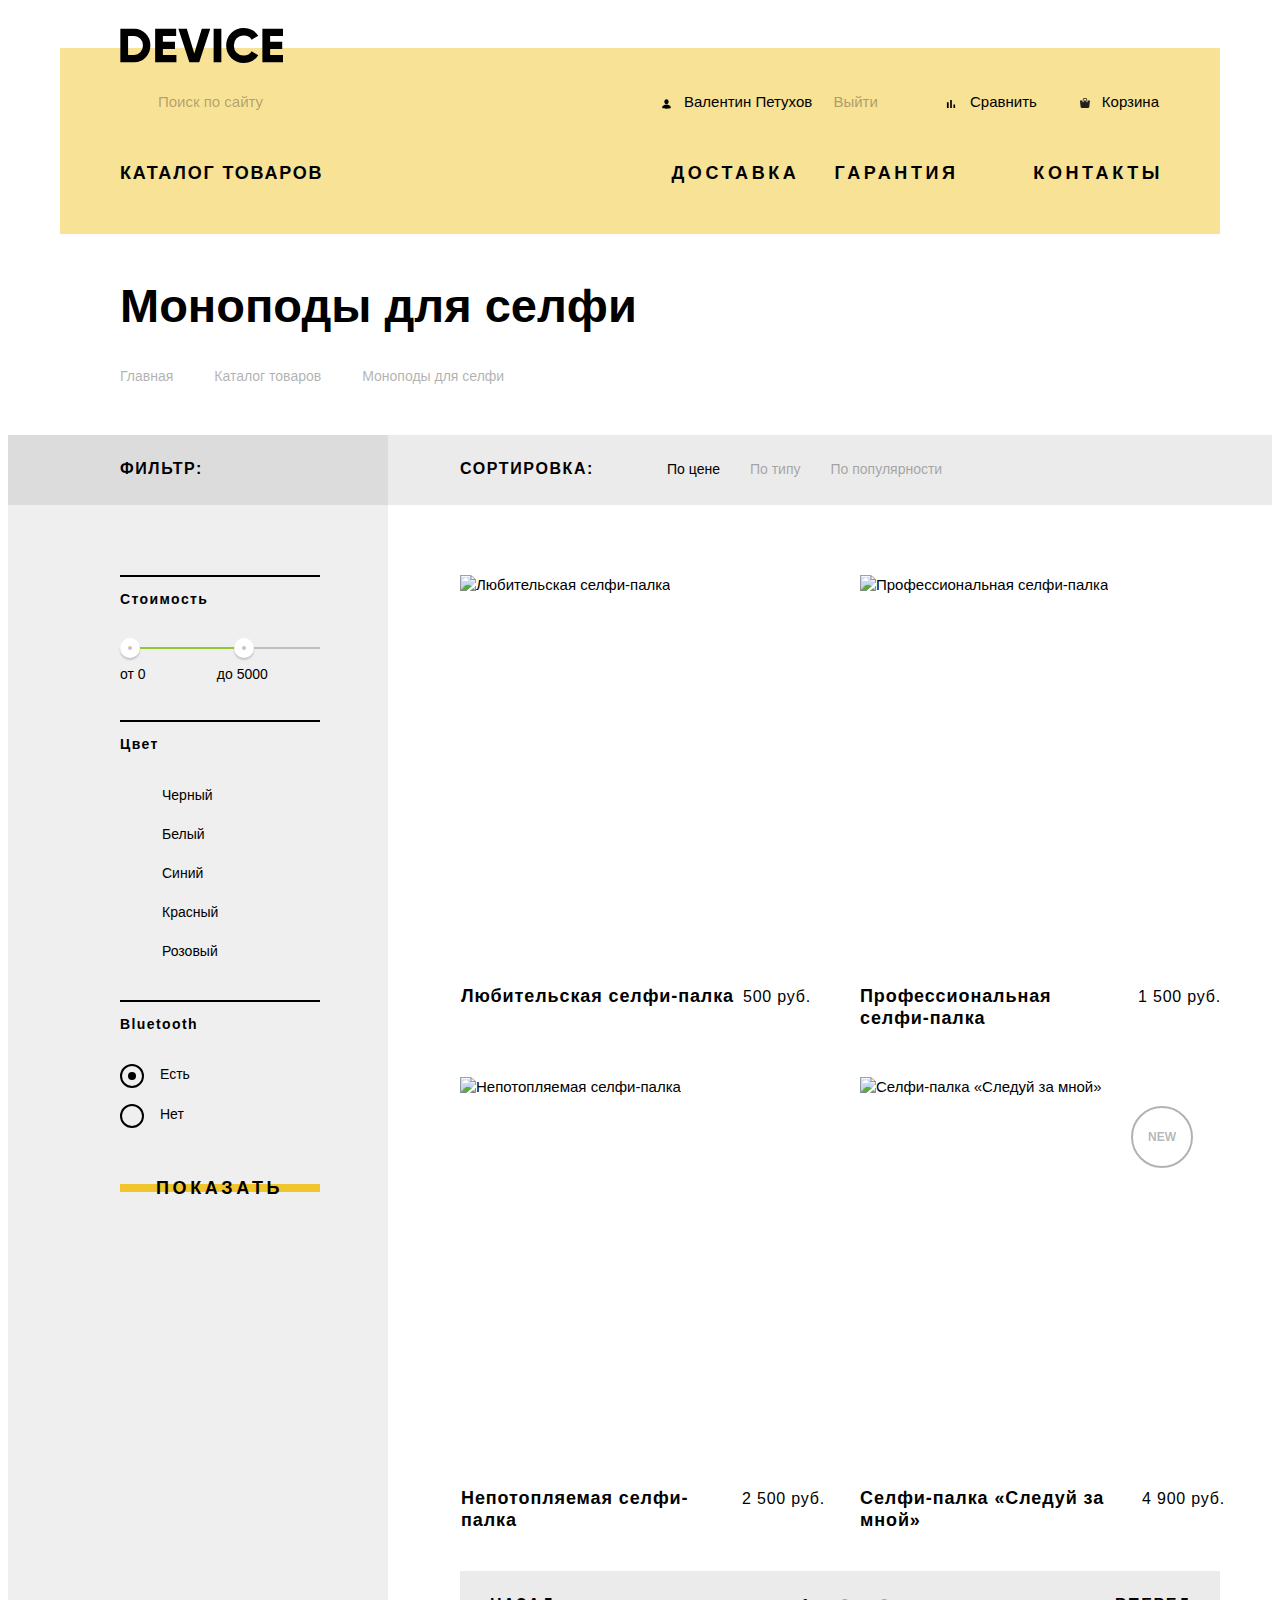
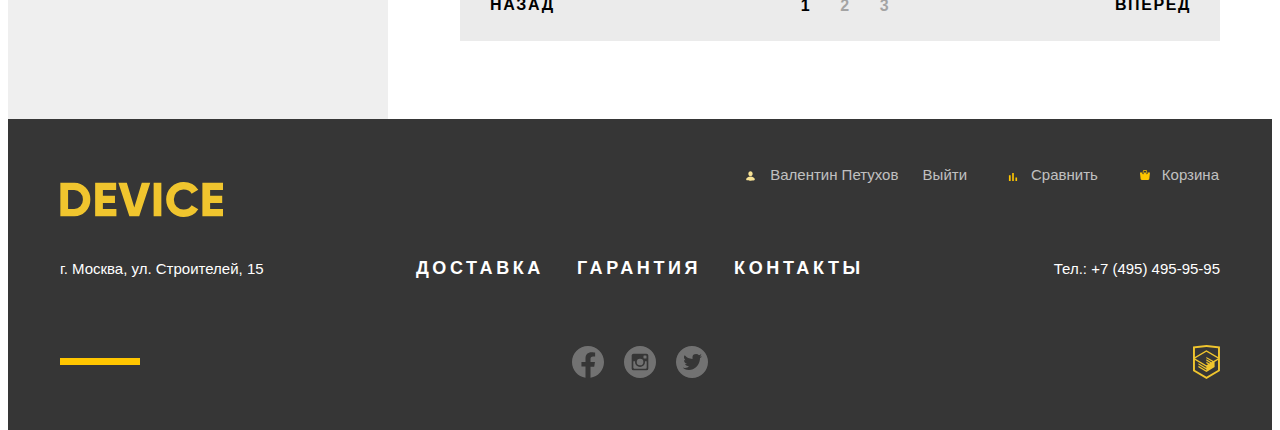
==== monopods-for-selfie.html @ 25063a22 "1 and 2 page compleat, reload, fix bug" ====
<!DOCTYPE html>
<html class="monopods-for-selfie-page" lang="ru">
  <head>
    <meta charset="utf-8">
    <meta name="viewport" content="width=device-width, initial-scale=1">
    <meta name="description" content="Гаджеты и аксессуары в интернет-магазине DEVICE, лучшие цены, доставка по Украине и России, официальная гарантия!">
    <meta name="keywords" content="гаджеты и аксессуары, девайс, devise">
    <title>Интернет-магазин Девайс</title>
    <!--<link rel="stylesheet" href="css/normalize.css">-->
    <!--<link rel="stylesheet" href="css/style.css">-->
    <link rel="stylesheet" href="css/normalize.min.css">
    <link rel="stylesheet" href="css/style.min.css">
  </head>
  <body class="body">
    <!--===Заголовок===-->
    <header class="header">
      <div class="containers">
        <!--Логотип сайта-->
        <a class="icon-logo" href="index.html" aria-label="Логотип DEVISE">
          <svg xmlns="http://www.w3.org/2000/svg" width="163" height="35" role="img" viewBox="0 0 163 35">
            <g id="icon-logo">
              <path d="m0.35 0.7v33.6h13.532a15.723 15.723 0 0 0 11.72-4.824 16.464 16.464 0 0 0 4.712-11.976 16.465 16.465 0 0 0-4.712-11.976 15.723 15.723 0 0 0-11.72-4.824zm7.733 26.208v-18.819h5.8a8.648 8.648 0 0 1 6.5 2.568 9.412 9.412 0 0 1 2.489 6.84 9.41 9.41 0 0 1-2.489 6.84 8.646 8.646 0 0 1-6.5 2.568h-5.8zm34.8-5.952h12.082v-7.3h-12.086v-5.567h13.291v-7.389h-21.024v33.6h21.265v-7.392h-13.532v-5.952zm36.343 13.344 11.019-33.6h-8.458l-7.491 24.72-7.491-24.72h-8.457l11.019 33.6zm14.4 0h7.733v-33.6h-7.733zm38.615-1.416a15.514 15.514 0 0 0 6.041-5.688l-6.67-3.84a7.488 7.488 0 0 1-3.165 3.024 9.874 9.874 0 0 1-4.664 1.1 9.594 9.594 0 0 1-7.177-2.736 9.907 9.907 0 0 1-2.682-7.248 9.908 9.908 0 0 1 2.682-7.248 9.594 9.594 0 0 1 7.177-2.736 9.914 9.914 0 0 1 4.64 1.08 7.6 7.6 0 0 1 3.189 3.048l6.67-3.84a15.881 15.881 0 0 0-6.09-5.688 17.419 17.419 0 0 0-8.409-2.088 17.12 17.12 0 0 0-17.592 17.472 17.12 17.12 0 0 0 17.589 17.476 17.519 17.519 0 0 0 8.458-2.088zm17.881-11.928h12.082v-7.3h-12.085v-5.567h13.29v-7.389h-21.022v33.6h21.264v-7.392h-13.532v-5.952z"/>
            </g>
          </svg>
        </a>
        <!--Навигация-->
        <nav>
          <!--Навигация пользователя-->
          <ul class="user-nav">
            <li class="user-nav__item user-nav__item-search">
              <!--Форма поиска-->
              <form class="user-nav__search" action="https://echo.htmlacademy.ru" method="post" target="_blank">
                <input class="user-nav__search-field" type="search" name="search" aria-label="Поиск по сайту" placeholder="Поиск по сайту">
                <input class="user-nav__search-button" type="submit" aria-label="Кнопка поиска" value="Найти">
              </form>
            </li>
            <li class="user-nav__item">
              <a class="user-nav__link user-nav__link-user" href="#" aria-label="Пользователь сайта - Валентин Петухов">
                <svg class="icon-user" width="13" height="14" viewBox="0 0 13 14" xmlns="http://www.w3.org/2000/svg">
                  <g id="icon-user">
                    <path d="M6.5 2.333c1.197 0 2.167 1.044 2.167 2.334C8.667 5.956 7.697 7 6.5 7 5.303 7 4.333 5.956 4.333 4.667c0-1.29.97-2.334 2.167-2.334zm0 9.334s4.333 0 4.333-1.167c0-1.4-2.112-2.917-4.333-2.917-2.22 0-4.333 1.517-4.333 2.917 0 1.167 4.333 1.167 4.333 1.167z"/>
                  </g>
                </svg>
                Валентин Петухов
              </a>
              <a class="user-nav__link user-nav__link-user-logout" href="#" aria-label="Выйти">Выйти</a>
            </li>
            <li class="user-nav__item user-nav__item-comparison">
              <a class="user-nav__link user-nav__link-comparison" href="#" aria-label="Сравнение товара">
                <svg class="icon-comparison" width="14" height="14" viewBox="0 0 14 14" xmlns="http://www.w3.org/2000/svg">
                  <g id="icon-comparison">
                    <path d="M2.91669 5.36669H4.66669V11.0834H2.91669V5.36669ZM6.18335 2.91669H7.81669V11.0834H6.18335V2.91669ZM9.45002 7.58335H11.0834V11.0834H9.45002V7.58335Z"/>
                  </g>
                </svg>
                Сравнить</a>
            </li>
            <li class="user-nav__item">
              <a class="user-nav__link user-nav__link-basket" href="#" aria-label="Товар в корзине">
                <svg class="icon-basket" width="10" height="10" viewBox="0 0 10 10" xmlns="http://www.w3.org/2000/svg">
                  <g id="icon-basket">
                    <path d="M9.86209 2.52174C9.79272 2.43994 9.69335 2.39319 9.58921 2.39319H7.65768V3.41883C7.65768 3.89011 7.25353 4.27353 6.75677 4.27353C6.26002 4.27353 5.85587 3.89011 5.85587 3.41883V2.39319H4.05407V3.41883C4.05407 3.89011 3.64993 4.27353 3.15317 4.27353C2.65641 4.27353 2.25227 3.89011 2.25227 3.41883V2.39319H0.320829C0.216595 2.39319 0.117225 2.43994 0.0478559 2.52174C-0.0216036 2.60353 -0.0544864 2.71259 -0.0425945 2.82148L0.605604 8.78464C0.617676 9.45695 1.14173 10 1.78425 10H8.12578C8.76822 10 9.29227 9.45695 9.30443 8.78456L9.95263 2.82139C9.96443 2.71259 9.93155 2.60353 9.86209 2.52174Z"/>
                    <path d="M3.15321 3.76068C3.35195 3.76068 3.51357 3.60735 3.51357 3.4188V1.53846C3.51357 1.01051 4.07474 0.683761 4.59465 0.683761H5.49555C6.04276 0.683761 6.39645 1.01923 6.39645 1.53846V3.4188C6.39645 3.60735 6.55816 3.76068 6.75681 3.76068C6.95546 3.76068 7.11717 3.60735 7.11717 3.4188V1.53846C7.11717 0.647009 6.43519 0 5.49555 0H4.59465C3.60114 0 2.79285 0.690171 2.79285 1.53846V3.4188C2.79285 3.60735 2.95447 3.76068 3.15321 3.76068Z"/>
                  </g>
                </svg>
                Корзина</a>
            </li>
          </ul>
          <!--Навигация по сайту-->
          <ul class="site-nav">
            <li class="site-nav__item site-nav__item-catalog">
              <a class="site-nav__link site-nav__link-catalog site-nav__link-letter-spacing" href="#" aria-label="Каталог товаров с кнопкой вызова подменю">Каталог товаров</a>
              <button class="catalog-button" type="button" aria-label="Кнопка вызова подменю"></button>
              <ul class="site-nav__sublist">
                <li  class="site-nav__sublist-item">
                  <ul>
                    <li>
                      <a class="site-nav__sublist-link" href="#" aria-label="Раздел - виртуальная реальность">Виртуальная реальность</a>
                    </li>
                    <li>
                      <a class="site-nav__sublist-link link-disabled" aria-label="Раздел - моноподы для селфи">Моноподы для селфи</a>
                    </li>
                    <li>
                      <a class="site-nav__sublist-link" href="#" aria-label="Раздел - экшн-камеры">Экшн-камеры</a>
                    </li>
                  </ul>
                </li>
                <li class="site-nav__sublist-item">
                  <ul>
                    <li>
                      <a class="site-nav__sublist-link" href="#" aria-label="Раздел - фитнес-браслеты">Фитнес-браслеты</a>
                    </li>
                    <li>
                      <a class="site-nav__sublist-link" href="#" aria-label="Раздел - умные часы">Умные часы</a>
                    </li>
                  </ul>
                </li>
                <li class="site-nav__sublist-item">
                  <ul>
                    <li>
                      <a class="site-nav__sublist-link" href="#" aria-label="Раздел - квадрокоптеры">Квадрокоптеры</a>
                    </li>
                  </ul>
                </li>
              </ul>
            </li>
            <li class="site-nav__item">
              <a class="site-nav__link" href="#services" aria-label="Доставка товара">Доставка</a>
            </li>
            <li class="site-nav__item">
              <a class="site-nav__link" href="#services" aria-label="Гарантия на товар">Гарантия</a>
            </li>
            <li class="site-nav__item">
              <a class="site-nav__link" href="#contacts" aria-label="Как найти и связаться с нами">Контакты</a>
            </li>
          </ul>
        </nav>
      </div>
    </header>
    <main>
      <!--===Хлебные крошки (Моноподы для селфи)===-->
      <div class="container">
        <h1 class="page-title">Моноподы для селфи</h1>
        <ul class="breadcrumbs">
          <li>
            <a href="index.html" aria-label="Переход на главную страницу">Главная</a>
          </li>
          <li>
            <a href="#" aria-label="Переход на страницу каталог товаров">Каталог товаров</a>
          </li>
          <li>
            <a class="link-disabled" aria-label="Переход на страницу моноподы для селфи (Выбрано, не можно нажать)">Моноподы для селфи</a>
          </li>
        </ul>
      </div>
      <!--===Шапка Каталога===-->
      <div class="catalog-header">
        <div class="container">
          <div class="catalog-header__filter-header">
            <h2>Фильтр:</h2>
          </div>
          <!---->
          <div class="catalog-header__sorting-header">
            <h2>Сортировка:</h2>
            <ul class="catalog-header__sorting-header__list">
              <li>
                <a class="catalog-header__sorting-header__link catalog-header__sorting-header__link-current" href="#" aria-label="Сортировка по цене (Выбрано - не можно нажать)">По цене</a>
              </li>
              <li>
                <a class="catalog-header__sorting-header__link" href="#" aria-label="Сортировка по типу">По типу</a>
              </li>
              <li>
                <a class="catalog-header__sorting-header__link" href="#" aria-label="Сортировка по популярности">По популярности</a>
              </li>
            </ul>
            <ul class="catalog-header__sorting-header__list catalog-header__sorting-header__list-up-down">
              <li>
                <a class="catalog-header__sorting-header__link catalog-header__sorting-header__link-up" href="#" aria-label="Сортировка по возростанию"></a>
              </li>
              <li>
                <a class="catalog-header__sorting-header__link catalog-header__sorting-header__link-down catalog-header__sorting-header__link-current" href="#" aria-label="Сортировка по убыванию (Выбрано, не можно нажать)"></a>
              </li>
            </ul>
          </div>
        </div>
      </div>
      <!--===Каталог===-->
      <div class="catalog-content">
        <div class="container">
          <!--===Фильтры===-->
          <aside class="filter">
            <form class="filter__form" action="https://echo.htmlacademy.ru" method="post">
              <!--Цена-->
              <fieldset class="price">
                <h3>Стоимость</h3>
                <div class="filter__price__range">
                  <div class="scale">
                    <div class="bar"></div>
                    <div class="range-toggle range-toggle-min" tabindex="0"></div>
                    <div class="range-toggle range-toggle-max" tabindex="0"></div>
                  </div>
                  <div class="price__values">
                    <label class="price__label">
                      от <input type="text" name="min-price" value="0">
                    </label>
                    <label class="price__label">
                      до <input type="text" name="max-price" value="5000">
                    </label>
                  </div>
                </div>
              </fieldset>
              <!--Цвет-->
              <fieldset class="color">
                <h3>Цвет</h3>
                <ul class="filter__list">
                  <li class="filter__option">
                    <input class="visually-hidden filter__input filter__input-checkbox" type="checkbox" name="black" id="black" checked>
                    <label for="black">Черный</label>
                  </li>
                  <li class="filter__option">
                    <input class="visually-hidden filter__input filter__input-checkbox" type="checkbox" name="white" id="white">
                    <label for="white">Белый</label>
                  </li>
                  <li class="filter__option">
                    <input class="visually-hidden filter__input filter__input-checkbox" type="checkbox" name="blue" id="blue" checked>
                    <label for="blue">Синий</label>
                  </li>
                  <li class="filter__option">
                    <input class="visually-hidden filter__input filter__input-checkbox" type="checkbox" name="red" id="red" checked>
                    <label for="red">Красный</label>
                  </li>
                  <li class="filter__option">
                    <input class="visually-hidden filter__input filter__input-checkbox" type="checkbox" name="pink" id="pink">
                    <label for="pink">Розовый</label>
                  </li>
                </ul>
              </fieldset>
              <!--Bluetooth-->
              <fieldset class="bluetooth">
                <h3>Bluetooth</h3>
                <ul class="filter__list">
                  <li class="bluetooth__filter__option filter__option">
                    <input class="visually-hidden filter__input filter__input-radio" type="radio" name="bluetooth" value="yes" id="bt-yes" checked>
                    <label for="bt-yes">Есть</label>
                  </li>
                  <li class="bluetooth__filter__option filter__option">
                    <input class="visually-hidden filter__input filter__input-radio" type="radio" name="bluetooth" value="no" id="bt-no">
                    <label for="bt-no">Нет</label>
                  </li>
                </ul>
              </fieldset>
              <button class="button filter__form-button" type="submit">Показать</button>
            </form>
          </aside>
          <!--===Карточки товаров===-->
          <section class="sorting">
            <h2 class="visually-hidden">Карточки товаров</h2>
            <ul class="catalog-list">
              <!--Карточка 1-->
              <li class="catalog-item">
                <div class="device-photo">
                  <img src="img/amateur-selfie-stick.jpg" width="360" height="380" alt="Любительская селфи-палка">
                  <div class="device-photo__hover">
                    <a class="button device-photo__button" href="#">В корзину</a>
                    <a class="device-photo__link" href="#">Добавить к сравнению</a>
                  </div>
                </div>
                <div class="device-info">
                  <a class="device-name device-name-padding" href="#">Любительская селфи-палка</a>
                  <span class="device-price device-price__margin">500 руб.</span>
                </div>
              </li>
              <!--Карточка 2-->
              <li class="catalog-item">
                <div class="device-photo">
                  <img src="img/professional-selfie-stick.jpg" width="360" height="380" alt="Профессиональная селфи-палка">
                  <div class="device-photo__hover">
                    <a class="button  device-photo__button" href="#">В корзину</a>
                    <a class="device-photo__link" href="#">Добавить к сравнению</a>
                  </div>
                </div>
                <div class="device-info">
                  <a class="device-name" href="#">Профессиональная<br> селфи-палка</a><!--&nbsp;-&nbsp;-->
                  <span class="device-price device-price__margin-minus">1 500 руб.</span>
                </div>
              </li>
              <!--Карточка 3-->
              <li class="catalog-item">
                <div class="device-photo">
                  <img src="img/unsinkable-selfie-stick.jpg" width="360" height="380" alt="Непотопляемая селфи-палка">
                  <div class="device-photo__hover">
                    <a class="button  device-photo__button" href="#">В корзину</a>
                    <a class="device-photo__link" href="#">Добавить к сравнению</a>
                  </div>
                </div>
                <div class="device-info">
                  <a class="device-name device-name-padding" href="#">Непотопляемая селфи-палка</a>
                  <span class="device-price device-price__margin-min">2 500 руб.</span>
                </div>
              </li>
              <!--Карточка 4-->
              <li class="catalog-item catalog-item-new">
                <div class="device-photo">
                  <img src="img/selfie-stick-follow-me.jpg" width="360" height="380" alt="Селфи-палка «Следуй за мной»">
                  <div class="device-photo__hover">
                    <a class="button device-photo__button" href="#">В корзину</a>
                    <a class="device-photo__link" href="#">Добавить к сравнению</a>
                  </div>
                </div>
                <div class="device-info">
                  <a class="device-name" href="#">Селфи-палка «Следуй за мной»</a>
                  <span class="device-price device-price__margin-min">4 900 руб.</span>
                </div>
              </li>
            </ul>
            <!--===Пагинатор===-->
            <ul class="paginator">
              <li class="paginator__item">
                <a class="paginator__link paginator__link-prev paginator__link-prev-disabled" aria-label="Предыдущая страница (Выбрано, не можно нажать)">Назад</a>
              </li>
              <li class="paginator__item">
                <a class="paginator__link paginator__link-current" href="#" aria-label="Страница - 1">1</a>
              </li>
              <li class="paginator__item">
                <a class="paginator__link" href="#" aria-label="Страница - 2">2</a>
              </li>
              <li class="paginator__item">
                <a class="paginator__link" href="#" aria-label="Страница - 3">3</a>
              </li>
              <li class="paginator__item">
                <a class="paginator__link paginator__link-next" href="#" aria-label="Следующая страница">Вперед</a>
              </li>
            </ul>
          </section>
        </div>
      </div>
    </main>
    <!--===Подвал===-->
    <footer class="footer">
      <div class="container">
        <div class="footer__top">
          <!--Логотип сайта-->
          <div class="footer__logo">
            <a class="footer__icon-logo" href="index.html" aria-label="Логотип DEVISE">
              <svg width="163" height="35" role="img" viewBox="0 0 163 35">
                <use xlink:href="#icon-logo">
                </use>
              </svg>
            </a>
          </div>
          <nav>
            <!--Верхняя линия, Навигация пользователя-->
            <ul class="footer__user-nav">
              <li class="footer__user-nav__item">
                <a class="footer__user-nav__link footer__user-nav__link-login" href="#" aria-label="Пользователь сайта - Валентин Петухов">
                  <svg class="footer__icon-user" width="13" height="14" viewBox="0 0 13 14" xmlns="http://www.w3.org/2000/svg">
                    <use xlink:href="#icon-user">
                    </use>
                  </svg>
                  Валентин Петухов
                </a>
                <a class="footer__user-nav__link footer__user-nav__link-logout" href="#" aria-label="Выйти">Выйти</a>
              </li>
              <!---->
              <li class="footer__user-nav__item">
                <a class="footer__user-nav__link" href="#" aria-label="Сравнение товара">
                  <svg class="footer__icon-comparison" width="14" height="14" viewBox="0 0 14 14" xmlns="http://www.w3.org/2000/svg">
                    <use xlink:href="#icon-comparison">
                    </use>
                  </svg>
                  Сравнить
                </a>
              </li>
              <li class="footer__user-nav__item">
                <a class="footer__user-nav__link" href="#" aria-label="Товар в корзине">
                  <svg class="footer__icon-basket" width="10" height="10" viewBox="0 0 10 10" xmlns="http://www.w3.org/2000/svg">
                    <use xlink:href="#icon-basket">
                    </use>
                  </svg>
                  Корзина
                </a>
              </li>
            </ul>
          </nav>
        </div>
        <!--Средняя линия, Навигация по сайту-->
        <div class="footer__middle">
          <address class="address">г. Москва, ул. Строителей, 15</address>
          <nav>
            <ul class="footer__site-nav">
              <li class="footer__site-nav__item">
                <a class="footer__site-nav__link" href="index.html#services" aria-label="Доставка товара">Доставка</a>
              </li>
              <!---->
              <li class="footer__site-nav__item">
                <a class="footer__site-nav__link" href="index.html#services" aria-label="Гарантия на товар">Гарантия</a>
              </li>
              <!---->
              <li class="footer__site-nav__item">
                <a class="footer__site-nav__link" href="index.html#contacts" aria-label="Как найти и связаться с нами">Контакты</a>
              </li>
            </ul>
          </nav>
          <p class="telephone"><span class="telephone-span"> Тел.:<a href="tel:+74954959595" aria-label="Номер телефона +74954959595"> +7 (495) 495-95-95</a></span></p>
        </div>
        <!--Нижняя линия-->
        <div class="footer__bottom">
          <ul class="social">
            <li class="social__item">
              <a class="social__link" href="https://www.facebook.com" aria-label="Facebook" target="_blank">
                <svg class="icon-facebook" width="32" height="32" viewBox="0 0 32 32" xmlns="http://www.w3.org/2000/svg">
                  <path d="M31.997 16c0-8.837-7.162-16-15.998-16C7.163 0 0 7.163 0 16c0 7.984 5.85 14.603 13.499 15.803V20.624H9.437v-4.625H13.5v-3.524c0-4.011 2.389-6.226 6.042-6.226 1.751 0 3.582.312 3.582.312V10.5h-2.016c-1.987 0-2.607 1.233-2.607 2.498V16h4.437l-.709 4.625H18.5v11.179c7.648-1.2 13.499-7.819 13.499-15.804h-.002z"/>
                </svg>
                Facebook</a>
            </li>
            <!---->
            <li class="social__item">
              <a class="social__link" href="https://instagram.com" aria-label="Instagram" target="_blank">
                <svg class="icon-instagram" width="32" height="32" viewBox="0 0 32 32" xmlns="http://www.w3.org/2000/svg">
                  <path d="M21 16a5 5 0 11-10 0c0-.285.03-.563.082-.833H9.333v6.661c0 .464.375.839.839.839H21.83a.838.838 0 00.837-.839v-6.661h-1.749c.052.27.082.548.082.833zm-5 3.333a3.334 3.334 0 10-.001-6.667A3.334 3.334 0 0016 19.333zm4-6.833h1.998a.502.502 0 00.502-.5v-1.998a.502.502 0 00-.502-.502H20a.501.501 0 00-.502.502V12c.002.275.227.5.502.5zM16 0a16 16 0 100 32 16 16 0 000-32zm8.333 22.482a1.857 1.857 0 01-1.851 1.851H9.518a1.857 1.857 0 01-1.851-1.851V9.518c0-1.018.833-1.851 1.851-1.851h12.964c1.018 0 1.851.833 1.851 1.851v12.964z"/>
                </svg>
                Instagram</a>
            </li>
            <!---->
            <li class="social__item">
              <a class="social__link" href="https://twitter.com" aria-label="Twitter" target="_blank">
                <svg class="icon-twitter" width="32" height="32" viewBox="0 0 32 32" xmlns="http://www.w3.org/2000/svg">
                  <path d="M16 32c-2.167 0-4.24-.422-6.219-1.266-1.979-.843-3.682-1.979-5.11-3.406-1.426-1.427-2.562-3.13-3.405-5.11A15.697 15.697 0 010 16c0-2.167.422-4.24 1.266-6.219.843-1.979 1.979-3.682 3.406-5.11 1.427-1.426 3.13-2.562 5.11-3.405A15.696 15.696 0 0116 0c2.167 0 4.24.422 6.219 1.266 1.979.843 3.682 1.979 5.11 3.406 1.426 1.427 2.562 3.13 3.405 5.11A15.697 15.697 0 0132 16c0 2.167-.422 4.24-1.266 6.219-.843 1.979-1.979 3.682-3.406 5.11-1.427 1.426-3.13 2.562-5.11 3.405A15.698 15.698 0 0116 32zm9.406-24a5.912 5.912 0 00-.562.344l-.61.406-.578.313L23 9.28C22.23 8.427 21.281 8 20.156 8 17.72 8 16.5 9.02 16.5 11.063v1.843c-3.354-.166-5.927-1.396-7.719-3.687C8.261 9.76 8 10.354 8 11c0 1.375.51 2.417 1.531 3.125-.125 0-.302.01-.531.031-.23.021-.411.021-.547 0A1.566 1.566 0 018 14c0 .958.255 1.755.766 2.39.51.636 1.213 1.047 2.109 1.235-.208.25-.5.375-.875.375-.333 0-.625-.094-.875-.281 0 .812.39 1.442 1.172 1.89.781.448 1.661.683 2.64.703-.374.563-.921.985-1.64 1.266A6.246 6.246 0 019 22c-.292 0-.693-.073-1.203-.219A16.21 16.21 0 007 21.563c.333.666 1.016 1.24 2.047 1.718 1.031.48 2.338.719 3.922.719 1.396 0 2.698-.245 3.906-.734 1.208-.49 2.24-1.141 3.094-1.953a12.776 12.776 0 002.203-2.782 13.08 13.08 0 001.375-3.234C23.849 14.182 24 13.083 24 12c0-.042.125-.13.375-.266.25-.135.542-.317.875-.546.333-.23.583-.47.75-.72-1.125 0-1.875.022-2.25.063.73-.437 1.281-1.281 1.656-2.531z"/>
                </svg>
                Twitter</a>
            </li>
          </ul>
          <a class="htmlacademy" href="https://htmlacademy.ru/intensive/htmlcss" aria-label="HTMLAcademy" target="_blank">
            <svg width="26.94" height="34" viewBox="0 0 26.94 34" xmlns="http://www.w3.org/2000/svg">
              <path d="M13.62.017L13.472 0 0 1.408v24.596L13.473 34l13.43-7.969.042-.025V1.408L13.62.017zm11.399 12.078L13.495 5.32l-.001-.104-.087.05-.088-.056v.109L1.925 12.086V3.139l11.548-1.21L25.02 3.14v8.956h-.001zM13.405 6.769l11.518 6.695-4.479 2.633-7.093-4.21-.014 1.412 5.904 3.503-.86.506-5.03-2.984-.014 1.411 3.827 2.27-.782.521-3.031-1.782-.014 1.409 1.853 1.088-1.8 1.078-11.356-6.733 11.371-6.817zm-11.48 8.318l11.411 6.773.016 1.041-7.942-4.715-.015 1.412 7.979 4.783.018 1.073-7.973-4.728-.013 1.41 8.021 4.81.046.025 8.143-4.86-.011-5.163 3.415-2.03v9.994l-11.548 6.854-11.547-6.853v-9.826z"/>
            </svg>
          </a>
        </div>
      </div>
    </footer>
      <!--<script src="js/script.js"></script>-->
      <script src="js/script.min.js"></script>
  </body>
</html>
---- css/style.css ----
/*
* Prefixed by https://autoprefixer.github.io
* PostCSS: v7.0.29,
* Autoprefixer: v9.7.6
* Browsers: last 2 version,not dead,not ie <= 11
*/

/*Переменные*/

:root {
  --basic-black-opacity-1: rgba(0, 0, 0, 1);
  --basic-black-opacity-015: rgba(0, 0, 0, 0.15);
  --basic-black-opacity-018: rgba(0, 0, 0, 0.18);
  --basic-black-opacity-2: rgba(0, 0, 0, 0.2);
  --basic-black-opacity-3: rgba(0, 0, 0, 0.3);
  --basic-black-opacity-4: rgba(0, 0, 0, 0.4);
  --basic-black-opacity-6: rgba(0, 0, 0, 0.6);
  --basic-grey-opacity-1: rgba(255, 255, 255, 0.1);
  --basic-grey-opacity-3: rgba(255, 255, 255, 0.3);
  --basic-grey-opacity-6: rgba(255, 255, 255, 0.6);
  --basic-grey-opacity-7: rgba(255, 255, 255, 0.7);
  --basic-half-grey-opacity-7: rgba(238, 238, 238, 0.7);
  --basic-black: #000000;
  --basic-black-light: #231f20;
  --basic-dark: #363636;
  --basic-white: #ffffff;
  --basic-white-dark: #f2f2f2;
  --basic-grey: #464646;
  --basic-half-grey: #7e7e7e;
  --basic-grey-light: #e5e5e5;
  --basic-grey-lighten: #d9d9d9;
  --basic-grey-dark: #ebebeb;
  --basic-grey-darker: #dcdcdc;
  --special-grey: #a6a6a6;
  --special-grey-dark: #c4c4c4;
  --special-red-white: #f6dada;
  --special-grey-whiten: #eaeaea;
  --special-grey-lighten: #efefef;
  --special-yellow: #f7e296;
  --special-green: #91c92f;
  --special-yellow-dark: #f0c52e;
  --special-yellow-light: #ffc600;
  --special-yellow-lighten: #f7e296
}

/*Шрифты*/

@font-face {
  font-family: "Open Sans";
  src: url(../fonts/opensans-light.woff2) format("woff2"), url(../fonts/opensans-light.woff) format("woff");
  font-weight: 300;
  font-style: normal
}

@font-face {
  font-family: "Gilroy";
  src: url(../fonts/gilroy-light.woff2) format("woff2"), url(../fonts/gilroy-light.woff) format("woff");
  font-weight: 300;
  font-style: normal
}

@font-face {
  font-family: "Gilroy";
  src: url(../fonts/gilroy-regular.woff2) format("woff2"), url(../fonts/gilroy-regular.woff) format("woff");
  font-weight: 400;
  font-style: normal
}

@font-face {
  font-family: "Gilroy";
  src: url(../fonts/gilroy-extrabold.woff2) format("woff2"), url(../fonts/gilroy-extrabold.woff) format("woff");
  font-weight: 800;
  font-style: normal
}

/*Анимация появления модального окна*/

@-webkit-keyframes feedback {
  0% {
    transform: translate(-50%, -100%)
  }
  30% {
    transform: translate(-50%, -30%)
  }
  50% {
    transform: translate(-50%, -80%)
  }
  70% {
    transform: translate(-50%, -40%)
  }
  90% {
    transform: translate(-50%, -60%)
  }
  100% {
    transform: translate(-50%, -50%)
  }
}

@keyframes feedback {
  0% {
    transform: translate(-50%, -100%)
  }
  30% {
    transform: translate(-50%, -30%)
  }
  50% {
    transform: translate(-50%, -80%)
  }
  70% {
    transform: translate(-50%, -40%)
  }
  90% {
    transform: translate(-50%, -60%)
  }
  100% {
    transform: translate(-50%, -50%)
  }
}

@-webkit-keyframes map {
  0% {
    transform: translate(-50%, -100%)
  }
  30% {
    transform: translate(-50%, -30%)
  }
  50% {
    transform: translate(-50%, -80%)
  }
  70% {
    transform: translate(-50%, -40%)
  }
  90% {
    transform: translate(-50%, -60%)
  }
  100% {
    transform: translate(-50%, -50%)
  }
}

@keyframes map {
  0% {
    transform: translate(-50%, -100%)
  }
  30% {
    transform: translate(-50%, -30%)
  }
  50% {
    transform: translate(-50%, -80%)
  }
  70% {
    transform: translate(-50%, -40%)
  }
  90% {
    transform: translate(-50%, -60%)
  }
  100% {
    transform: translate(-50%, -50%)
  }
}

/*Анимация ошибки ввода данных в модальное окно*/

@-webkit-keyframes shake {
  0%,
  100% {
    transform: translate(-50%, -50%)
  }

  10%,
  30%,
  50%,
  70%,
  90% {
    transform: translate(-40%, -50%)
  }

  20%,
  40%,
  60%,
  80% {
    transform: translate(-60%, -50%)
  }
}

@keyframes shake {
  0%,
  100% {
    transform: translate(-50%, -50%)
  }

  10%,
  30%,
  50%,
  70%,
  90% {
    transform: translate(-40%, -50%)
  }

  20%,
  40%,
  60%,
  80% {
    transform: translate(-60%, -50%)
  }
}

/*Глобальные стили*/

.page {
  height: 100%
}

.monopods-for-selfie-page {
  height: 100%
}

.body {
  min-width: 1177px;
  min-height: 100%;
  display: grid;
  grid-template-rows: -webkit-min-content 1fr -webkit-min-content;
  grid-template-rows: min-content 1fr min-content;
  align-content: start;
  font-family: "Open Sans", "Verdana", "Helvetica", sans-serif;
  font-weight: 300;
  font-size: 15px;
  line-height: 20px;
  color: var(--basic-black)
}

.button,
a {
  text-decoration: none
}

img {
  width: 100%;
  height: auto
}

/*Кнопка, ссылка*/

.button {
  position: relative;
  padding: 9px 39px 9px 44px;
  font-weight: 800;
  font-size: 18px;
  line-height: 22px;
  font-family: "Gilroy", "Arial", sans-serif;
  vertical-align: top;
  text-align: center;
  color: var(--basic-black);
  text-transform: uppercase;
  letter-spacing: .2em;
  background: 0 0;
  border: 0;
  cursor: pointer;
  z-index: 1
}

.button::before,
.button:active,
.button:hover {
  background-color: var(--special-yellow-dark)
}

.button:active {
  color: var(--basic-black-opacity-3)
}

.button::before {
  content: "";
  position: absolute;
  top: 50%;
  left: 0;
  width: 100%;
  height: 8px;
  transform: translateY(-50%);
  z-index: -1
}

.visually-hidden:not(:focus):not(:active),
input[type=checkbox].visually-hidden,
input[type=radio].visually-hidden {
  position: absolute;
  width: 1px;
  height: 1px;
  margin: -1px;
  padding: 0;
  overflow: hidden;
  white-space: nowrap;
  border: 0;
  clip: rect(0 0 0 0);
  -webkit-clip-path: inset(100%);
  clip-path: inset(100%)
}

.container {
  width: 1160px;
  margin: 0 auto
}


.containers {
  padding: 0 60px
}

/*===Заголовок===*/

header {
  position: relative;
  width: 1160px;
  min-height: 280px;
  margin: 40px auto 0;
  padding-top: 19px;
  padding-bottom: 1px;
  background-color: var(--special-yellow)
}

/*Логотип сайта*/

.icon-mainlogo {
  position: absolute;
  top: -20px;
  width: 163px;
  height: 35px;
  fill: var(--basic-black)
}

.icon-logo {
  position: absolute;
  top: -20px;
  width: 163px;
  height: 35px;
  fill: var(--basic-black)
}

.icon-logo:hover {
  opacity: .6
}

.icon-logo:active {
  opacity: .3
}

/*Навигация сайта*/

/*Навигация пользователя*/

.user-nav {
  display: flex;
  align-items: baseline;
  width: 1040px;
  margin-top: 16px;
  margin-bottom: 39px;
  padding: 0;
  list-style: none
}

.user-nav__item {
  position: relative;
  margin-right: 35px
}

.user-nav__item:last-child {
  margin-right: 0
}

/*Форма поиска*/

.user-nav__item-search {
  width: 440px;
  margin-right: 100px
}

.user-nav__search {
  position: relative;
  display: flex;
  width: 440px
}

.user-nav__search::before {
  content: "";
  position: absolute;
  bottom: 12px;
  left: 0;
  width: 16px;
  height: 16px;
  background-image: url(../img/icon-search.svg);
  background-repeat: no-repeat;
  background-position: center;
  fill: var(--basic-black)
}

.user-nav__search-field {
  flex-grow: 1;
  margin: 0;
  padding: 7px 38px;
  font: inherit;
  color: var(--basic-black-opacity-3);
  background-color: transparent;
  border: 0;
  border-bottom: 2px solid transparent
}

.user-nav__search-field::-webkit-input-placeholder {
  color: var(--basic-black-opacity-3)
}

.user-nav__search-field::-moz-placeholder {
  color: var(--basic-black-opacity-3)
}

.user-nav__search-field::placeholder {
  color: var(--basic-black-opacity-3)
}

.user-nav__search-field:hover::-webkit-input-placeholder {
  color: var(--basic-black-opacity-6)
}

.user-nav__search-field:hover::-moz-placeholder {
  color: var(--basic-black-opacity-6)
}

.user-nav__search-field:hover::placeholder {
  color: var(--basic-black-opacity-6)
}

.user-nav__search-field:focus::-webkit-input-placeholder {
  color: var(--basic-black-opacity-1)
}

.user-nav__search-field:focus::-moz-placeholder {
  color: var(--basic-black-opacity-1)
}

.user-nav__search-field:focus::placeholder {
  color: var(--basic-black-opacity-1)
}

.user-nav__search-field:focus {
  color: var(--basic-black);
  border-bottom-color: var(--basic-black);
  outline: 0
}

.user-nav__search-field:focus+.user-nav__search-button {
  visibility: visible
}

.user-nav__search-button {
  padding: 8px 18px;
  font-family: "Open Sans", "Verdana", "Helvetica", sans-serif;
  font-weight: 300;
  font-size: 15px;
  line-height: 20px;
  text-transform: uppercase;
  color: var(--basic-black);
  background-color: transparent;
  border: 2px solid var(--basic-black);
  visibility: hidden
}

.user-nav__search-button:focus,
.user-nav__search-button:hover {
  color: var(--basic-white);
  background-color: var(--basic-black);
  visibility: visible
}

.user-nav__search-button:active {
  color: var(--basic-grey-opacity-3);
  background-color: var(--basic-black);
  visibility: visible
}

/*-----*/

.user-nav__link {
  position: relative;
  padding-left: 30px;
  font: inherit;
  color: var(--basic-black);
  text-decoration: none
}

.user-nav__link:hover {
  opacity: .6
}

.user-nav__link:active {
  opacity: .3
}

.user-nav__link-user {
  margin-right: 17px;
  padding-left: 24px
}

.icon-user {
  position: absolute;
  top: 4px;
  left: 0;
  width: 13px;
  height: 14px;
  fill: var(--basic-black)
}

.user-nav__link-user-logout {
  padding: 0;
  opacity: .3
}

.user-nav__item-comparison {
  margin-left: auto
}

.icon-comparison {
  position: absolute;
  top: 4px;
  left: 4px;
  width: 14px;
  height: 14px;
  fill: var(--basic-black)
}

.user-nav__link-basket {
  margin-right: 1px
}

.icon-basket {
  position: absolute;
  top: 5px;
  left: 8px;
  width: 10px;
  height: 10px;
  fill: var(--basic-black-light)
}

/*Навигация по сайту*/

.site-nav {
  display: flex;
  flex-wrap: wrap;
  align-items: baseline;
  width: 1040px;
  margin: 0;
  padding: 0;
  list-style: none
}

.site-nav__item {
  position: relative;
  margin-right: 35px
}

.site-nav__item:last-child {
  margin-right: -3px;
  margin-left: auto
}

.site-nav__link {
  font-family: "Gilroy", "Arial", sans-serif;
  font-weight: 800;
  font-size: 18px;
  line-height: 22px;
  color: var(--basic-black);
  text-transform: uppercase;
  text-decoration: none;
  letter-spacing: .2em
}

.site-nav__link-letter-spacing {
  letter-spacing: .1em
}

/*Каталог товаров*/

.site-nav__item-catalog {
  margin-right: 348px
}

.catalog-button {
  position: absolute;
  top: 3px;
  right: -34px;
  width: 16px;
  height: 16px;
  padding: 0;
  background: url(../img/icon-plus.svg);
  background-repeat: no-repeat;
  background-position: center;
  border: 0;
  cursor: pointer
}

.catalog-button-hover:hover+.site-nav__sublist {
  display: flex
}

.site-nav__link-catalog {
  position: relative
}

.site-nav__link:hover {
  opacity: .6
}

.site-nav__link:active {
  opacity: .3
}

.site-nav__sublist {
  position: absolute;
  left: -60px;
  z-index: 5;
  display: none;
  flex-wrap: wrap;
  width: 1040px;
  margin: 0 auto;
  padding: 30px 60px 42px;
  list-style: none;
  background-color: var(--special-yellow)
}

.site-nav__sublist ul {
  padding: 0;
  list-style: none
}

.sublist-visible {
  display: flex
}

.site-nav__sublist-item:first-child {
  flex-basis: 179px
}

.site-nav__sublist-item {
  display: flex;
  flex-basis: 125px;
  flex-wrap: wrap;
  align-content: flex-start;
  margin-right: 61px;
  list-style: none
}

.site-nav__sublist-item li {
  margin-bottom: 16px;
}

.site-nav__sublist-item li:last-child {
  margin-bottom: 0
}

.site-nav__sublist-link:hover {
  opacity: .6
}

.site-navslider__list__sublist-link:active {
  opacity: .3
}

.site-nav__sublist-link {
  font: inherit;
  color: var(--basic-black);
  text-decoration: none
}

/*===Слайдер===*/

.slider {
  position: relative;
  z-index: 2;
  min-height: 495px;
  margin-top: -146px;
  overflow: hidden
}

.slider__container {
  position: relative;
  width: 1040px;
  margin: 0 auto
}

/*Управление слайдером*/

.slider__controls {
  position: absolute;
  bottom: 163px;
  right: 28px;
  display: flex;
  justify-content: space-between;
  width: 72px;
  height: 12px
}

.slider__switch,
.slider__switch::before {
  border: 1px solid var(--basic-black);
  border-radius: 50%;
  box-sizing: border-box
}

.slider__switch {
  display: flex;
  justify-content: center;
  align-items: center;
  width: 12px;
  height: 12px;
  cursor: pointer
}

.slider__switch::before {
  content: "";
  display: none;
  width: 6px;
  height: 6px
}

#slider__switch-1:checked~.slider__controls .slider__switch-1::before,
#slider__switch-2:checked~.slider__controls .slider__switch-2::before,
#slider__switch-3:checked~.slider__controls .slider__switch-3::before {
  display: block
}

#slider__switch-1:checked~.slider__list .slider__item-1,
#slider__switch-2:checked~.slider__list .slider__item-2,
#slider__switch-3:checked~.slider__list .slider__item-3 {
  display: flex
}

/*Слайды*/

.slider__list {
  position: relative;
  margin: 0;
  padding: 0;
  list-style: none
}

.slider__item {
  display: none;
  justify-content: space-between;
  width: 1040px;
  padding-left: 29px;
  box-sizing: border-box
}

/*Изображение слайдов*/

.slider-picture {
  max-width: 560px
}

.slider-picture-1 {
  margin-top: 17px;
  margin-bottom: 3px
}

.slider-picture-1 img {
  width: 384px;
  height: 486px
}

.slider-picture-2 {
  margin-top: 43px;
  margin-left: 27px
}

.slider-picture-2 img {
  width: 345px;
  height: 483px
}

.slider-picture-3 {
  margin-top: 99px;
  margin-left: -59px
}

.slider-picture-3 img {
  width: 526px;
  height: 334px
}

/*Контент слайдов*/

.slider__content {
  position: relative;
  width: 500px;
  padding-top: 109px
}

.slider__content::before {
  content: "";
  position: absolute;
  top: 51px;
  left: 0;
  width: 100px;
  height: 7px;
  background-color: var(--basic-white)
}

.slider__content h2,
.slider__item .number {
  font-family: "Gilroy", "Arial", sans-serif;
  font-weight: 800
}

.slider__item .number {
  margin: 0;
  font-family: "Gilroy", "Arial", sans-serif;
  font-weight: 800;
  font-size: 179px;
  line-height: 219px;
  color: var(--basic-white);
  z-index: -1
}

.slider__item-1 .number {
  position: absolute;
  top: -4px;
  right: -13px
}

.slider__item-2 .number,
.slider__item-3 .number {
  position: absolute;
  top: -4px;
  right: -6px
}

.slider__content h2 {
  margin: 0 0 27px;
  font-size: 47px;
  line-height: 58px;
  color: var(--basic-black)
}

.slider__content p {
  margin: 0 0 60px;
  width: 478px
}

.slider__content-button {
  width: 220px;
  padding: 9px 39px 9px 44px
}

.table-item {
  margin-top: 60px;
  margin-bottom: 26px;
  border-collapse: collapse;
  text-align: left
}

.table-item-1 {
  min-width: 447px;
}

.table-item-2 {
  min-width: 179px;
  margin-left: 1px
}

.table-item-3 {
  min-width: 132px
}

.table-item-3:last-child {
  margin-left: 26px
}

.option-name,
.option-value {
  font-family: "Gilroy", "Arial", sans-serif;
  font-weight: 300;
  font-size: 36px;
  line-height: 42px;
  color: var(--basic-black);
  letter-spacing: .1em;
  padding: 0
}

.option-name {
  font-size: 13px;
  line-height: 15px;
  padding: 15px 0 0
}

.space {
  width: auto;
  padding: 0
}

.col1 {
  width: 98px
}

.col2 {
  width: 76px;
  padding-left: 1px
}

.col3 {
  width: 147px
}

.option-material {
  padding-left: 4px
}

.slider__content__table-flex {
  display: flex
}

/*===Каталог товаров===*/

.catalog-mainmenu {
  margin-top: 90px;
  margin-bottom: 64px;
  padding-bottom: 5px
}

.catalog-mainmenu__list {
  display: grid;
  grid-template-columns: repeat(6, 1fr);
  margin: 0;
  padding: 0;
  list-style: none
}

.catalog-mainmenu__item {
  width: 160px;
  margin-right: 40px
}

.catalog-mainmenu__item:last-child {
  margin-right: 0
}

.catalog-mainmenu__link-container {
  width: 160px;
  height: 160px;
  margin-bottom: 38px;
  text-align: center;
  background-color: var(--special-yellow)
}

.catalog-mainmenu__link:hover .catalog-mainmenu__link-container {
  background-color: var(--special-yellow-dark);
  cursor: pointer
}

.catalog-mainmenu__link:active .catalog-mainmenu__name,
.catalog-mainmenu__link:active .icon-catalog-mainmenu {
  opacity: .3
}

.icon-catalog-mainmenu {
  fill: var(--basic-dark)
}

.icon-virtual-reality {
  width: 97px;
  height: 55px;
  margin-top: 52px;
  margin-left: -1px
}

.icon-monopods-for-selfie {
  width: 86px;
  height: 117px;
  margin-top: 26px
}

.icon-action-cameras {
  width: 71px;
  height: 87px;
  margin-top: 36px;
  margin-left: -1px
}

.icon-fitness-bracelets {
  width: 107px;
  height: 65px;
  margin-top: 48px;
  margin-left: 1px
}

.icon-smart-watch {
  width: 56px;
  height: 98px;
  margin-top: 31px
}

.icon-quadcopters {
  width: 132px;
  height: 69px;
  margin-top: 46px
}

.catalog-mainmenu__name {
  width: 100%;
  font-family: "Gilroy", "Arial", sans-serif;
  font-weight: 800;
  font-size: 18px;
  line-height: 22px;
  letter-spacing: .05em;
  color: var(--basic-black)
}

.catalog-mainmenu__item:first-child .catalog-mainmenu__name {
  margin-left: 1px
}

.catalog-mainmenu__categories-fitness-bracelets {
  letter-spacing: 0
}

/*======Сервис======*/

.services {
  min-width: 1160px;
  margin-bottom: 89px;
  padding-top: 15px;
  padding-bottom: 68px;
  background: linear-gradient(to bottom, var(--basic-white), var(--basic-white) 28.536%, var(--basic-grey-light) 28.536%, var(--basic-grey-light) 100%)
}

.services .container,
.services__controls {
  display: flex;
  align-items: flex-start
}

/*Управление слайдером*/

.services__controls {
  flex-direction: column;
  min-width: 277px;
  margin: 0;
  padding: 80px 0 77px;
  list-style: none;
  border-right: 7px solid var(--basic-black)
}

.services__controls-item {
  width: 100%;
  margin-bottom: 21px
}

.services__controls-item:first-child .button {
  padding: 9px 19px
}

.services__controls-item:nth-of-type(2) .button {
  padding: 9px 24px
}

.services__controls-item:last-child .button {
  padding: 9px 38px
}

.services__controls-item:last-child {
  margin-top: 1px;
  margin-bottom: 0
}

.services__controls .button::before {
  width: 160px
}

.services__switch {
  text-align: center;
  width: 160px
}

.services__switch-active {
  padding: 9px 24px
}

.services__switch-active::before,
.services__switch:active::before {
  background-color: transparent
}

.services__switch-active,
.services__switch-active:hover,
.services__switch:active {
  background-color: var(--basic-black)
}

.services__switch-active,
.services__switch:active {
  width: 100%;
  text-align: left;
  color: var(--special-yellow)
}

.services__switch:active {
  padding: 9px 24px 9px 19px
}

/*Слайды - контент*/

.services__list {
  flex-grow: 1;
  margin: 0;
  padding: 0;
  list-style: none
}

.services__item {
  position: relative;
  display: none;
  padding: 70px 0 61px 116px
}

.services__item-delivery {
  background-image: url(../img/icon-delivery.svg);
  background-repeat: no-repeat;
  background-position: 738px 71px
}

.icon-guarantee {
  position: absolute;
  top: 53px;
  right: -16px;
  width: 171px;
  height: 195px
}

.services__item-credit {
  background-image: url(../img/icon-credit.svg);
  background-repeat: no-repeat;
  background-position: 712px 48px
}

.services__item-show {
  display: block
}

.services__item h2 {
  max-width: 495px;
  margin: 0 0 41px;
  font-family: "Gilroy", "Arial", sans-serif;
  font-weight: 800;
  font-size: 47px;
  line-height: 58px;
  letter-spacing: .2em;
  color: var(--basic-black)
}

.services__item p {
  max-width: 495px;
  margin: 0;
  line-height: 28px;
  letter-spacing: .1em
}

.services__item:nth-of-type(2) p {
  max-width: 574px;
  line-height: 30px
}

.services__item:last-child p {
  max-width: 540px;
  line-height: 28px
}

/*===Партнеры===*/

.partners {
  margin-bottom: 90px
}

.partners__list {
  display: grid;
  grid-template-columns: repeat(4, 1fr);
  grid-column-gap: 40px;
  margin: 0;
  padding: 0;
  list-style: none
}

.partners__link-logo {
  display: block;
  width: 260px;
  height: 100px
}

.partners__link-logo-1,
.partners__link-logo-1:hover {
  background-image: url(../img/dji-gray.png);
  background-repeat: no-repeat;
  background-position: center
}

.partners__link-logo-1:hover {
  background-image: url(../img/dji.png)
}

.partners__link-logo-2,
.partners__link-logo-2:hover,
.partners__link-logo-3 {
  background-image: url(../img/spgadgets-gray.png);
  background-repeat: no-repeat;
  background-position: center
}

.partners__link-logo-2:hover,
.partners__link-logo-3 {
  background-image: url(../img/spgadgets.png)
}

.partners__link-logo-3 {
  background-image: url(../img/gopro-gray.png)
}

.partners__link-logo-3:hover,
.partners__link-logo-4,
.partners__link-logo-4:hover {
  background-image: url(../img/gopro.png);
  background-repeat: no-repeat;
  background-position: center
}

.partners__link-logo-4,
.partners__link-logo-4:hover {
  background-image: url(../img/vive-gray.png)
}

.partners__link-logo-4:hover {
  background-image: url(../img/vive.png)
}

/*===О нас, Контакты===*/

.info {
  display: grid;
  grid-template-columns: 473px 560px;
  grid-column-gap: 127px;
  width: 1160px;
  margin-left: auto;
  margin-right: auto;
  margin-bottom: 86px
}

.about-us,
.contacts {
  padding-top: 57px
}

.about-us h2,
.contacts h2 {
  margin: 0 0 41px;
  font-size: 47px;
  line-height: 58px;
  letter-spacing: .2em
}

.about-us h2::before,
.contacts h2::before {
  content: "";
  position: absolute;
  top: -56px;
  left: 0;
  width: 80px;
  height: 7px;
  background-color: var(--basic-black)
}

.about-us p,
.contacts p {
  margin: 0 0 40px;
  line-height: 28px
}

.about-us__list {
  margin: 59px 0 79px;
  padding: 0;
  list-style: none
}

.about-us h2,
.about-us__item,
.contacts h2 {
  position: relative;
  font-family: "Gilroy", "Arial", sans-serif;
  font-weight: 800;
  color: var(--basic-black)
}

.about-us__item {
  margin-bottom: 15px;
  padding-left: 32px;
  font-size: 16px;
  line-height: 28px
}

.about-us__item:last-child {
  margin-top: -1px
}

.about-us__item::before {
  content: "";
  position: absolute;
  top: 9px;
  left: 0;
  width: 4px;
  height: 4px;
  border: 2px solid var(--basic-grey-light);
  border-radius: 50%
}

.about-us__item:nth-of-type(2)::before {
  content: "";
  position: absolute;
  top: 8px;
  left: 0;
  width: 4px;
  height: 4px;
  border: 2px solid var(--basic-grey-light);
  border-radius: 50%
}

.about-us__item:last-child::before {
  content: "";
  position: absolute;
  top: 12px;
  left: 0;
  width: 4px;
  height: 4px;
  border: 2px solid var(--basic-grey-light);
  border-radius: 50%
}

.about-us .button {
  width: 260px;
  padding: 9px 18px 9px 24px
}

.contacts .button {
  width: 260px;
  padding: 9px 37px 9px 40px
}

.map {
  display: block;
  width: 560px;
  height: 222px;
  margin-bottom: 85px
}

/*===Подвал===*/

.footer {
  min-width: 1160px;
  padding: 46px 0;
  background-color: var(--basic-dark)
}

/*Подвал верхняя линия*/

.footer__top {
  display: flex;
  justify-content: space-between;
  margin-bottom: 35px;
  width: 1160px;
  height: 57px
}

.footer__logo {
  align-self: flex-end
}

.footer__icon-logo:hover {
  opacity: .6
}

.footer__icon-logo:active {
  opacity: .3
}

.footer__user-nav {
  display: flex;
  justify-content: flex-end;
  align-self: start;
  min-width: 480px;
  margin: 0;
  padding: 0;
  list-style: none
}

.footer__user-nav__item {
  margin-right: 40px;
  position: relative
}

.footer__user-nav__item:first-child {
  margin-right: 42px
}

.monopods-for-selfie-page .footer__user-nav__item:first-child {
  margin-right: 40px
}

.footer__user-nav__item:last-child {
  margin-right: 1px
}

.footer__user-nav__link {
  padding-left: 24px;
  font-family: "Open Sans", "Verdana", "Helvetica", sans-serif;
  font-weight: 300;
  font-size: 15px;
  line-height: 20px;
  color: var(--basic-grey-opacity-7);
  text-decoration: none
}

.footer__user-nav__link-logout {
  margin-left: 20px;
  padding-left: 0
}

.footer__icon-logo {
  fill: var(--special-yellow-dark)
}

.footer__icon-basket,
.footer__icon-comparison,
.footer__icon-user {
  position: absolute;
  top: 4px;
  left: 0;
  fill: var(--special-yellow-light)
}

.monopods-for-selfie-page .footer__icon-user {
  fill: var(--special-yellow-lighten);
  left: -2px
}

.footer__icon-basket,
.footer__icon-comparison {
  top: 5px;
  left: -1px
}

.footer__icon-basket {
  left: 2px
}

.footer__user-nav__link:hover .footer__icon-basket,
.footer__user-nav__link:hover .footer__icon-comparison,
.footer__user-nav__link:hover .footer__icon-user {
  opacity: .6
}

.footer__user-nav__link:hover,
.telephone-span a {
  color: var(--basic-white)
}

.footer__user-nav__link:active .footer__icon-basket,
.footer__user-nav__link:active .footer__icon-comparison,
.footer__user-nav__link:active .footer__icon-user,
.footer__user-nav__link:active::before {
  opacity: .3
}

.footer__user-nav__link:active {
  color: var(--basic-grey-opacity-3)
}

/*Подвал средняя линия*/

.footer__middle {
  display: flex;
  justify-content: space-between;
  align-items: baseline;
  margin-bottom: 67px
}

.address,
.telephone {
  margin: 0;
  min-width: 212px;
  font-family: "Open Sans", "Verdana", "Helvetica", sans-serif;
  font-style: normal;
  font-weight: 300;
  font-size: 15px;
  line-height: 20px;
  color: var(--basic-white)
}

.footer__site-nav {
  display: flex;
  flex-wrap: wrap;
  margin: 0;
  padding: 0;
  min-width: 423px;
  list-style: none
}

.footer__site-nav__item:first-child {
  margin-left: 3px
}

.footer__site-nav__item {
  margin-right: 33px
}

.footer__site-nav__item:last-child {
  margin-right: 0
}

.telephone-span {
  margin-left: 49px
}

.footer__site-nav__link {
  font-family: "Gilroy", "Arial", sans-serif;
  font-weight: 800;
  font-size: 18px;
  line-height: 22px;
  color: var(--basic-white);
  text-transform: uppercase;
  text-decoration: none;
  letter-spacing: .2em
}

.breadcrumbs a:hover,
.footer__site-nav__link:hover {
  opacity: .6
}

.footer__site-nav__link:active {
  opacity: .3
}

/*Подвал нижняя линия*/

.footer__bottom,
.social {
  display: flex;
  justify-content: space-between
}

.footer__bottom {
  align-items: flex-start
}

.footer__bottom::before {
  content: "";
  align-self: center;
  width: 80px;
  height: 7px;
  margin-top: -7px;
  background-color: var(--special-yellow-light)
}

.social {
  min-width: 136px;
  margin: 0 53px 0 0;
  padding: 0 10px;
  list-style: none
}

.social__item {
  margin-right: 20px
}

.social__item:last-child {
  margin-right: 0
}

.social__link {
  display: block;
  width: 32px;
  height: 32px;
  font-size: 0;
  border-radius: 50%
}

.icon-facebook,
.icon-instagram,
.icon-twitter {
  fill: var(--basic-grey-opacity-3)
}

.icon-facebook:hover,
.icon-instagram:hover,
.icon-twitter:hover {
  fill: var(--basic-grey-opacity-6)
}

.icon-facebook:active,
.icon-instagram:active,
.icon-twitter:active {
  fill: var(--basic-grey-opacity-1)
}

.htmlacademy {
  margin-top: -1px;
  fill: var(--special-yellow-dark)
}

.htmlacademy:active,
.htmlacademy:hover {
  fill: var(--special-yellow-dark);
  opacity: .6
}

.htmlacademy:active {
  opacity: .3
}

/*===Хлебные крошки (Моноподы для селфи)===*/

.monopods-for-selfie-page .header {
  min-height: auto;
  margin-bottom: 43px;
  padding-bottom: 50px
}

.page-title {
  margin: 0 0 31px;
  padding-left: 60px;
  font-family: "Gilroy", "Arial", sans-serif;
  font-weight: 800;
  font-size: 47px;
  line-height: 58px;
  color: var(--basic-black)
}

.breadcrumbs {
  display: flex;
  flex-wrap: wrap;
  margin: 0 0 49px;
  padding: 0 0 0 60px;
  list-style: none
}

.breadcrumbs li {
  position: relative;
  margin-right: 16px;
  padding-right: 25px
}

.breadcrumbs li:first-child {
  margin-right: 20px;
  padding-right: 21px
}

.breadcrumbs li:last-child {
  padding-right: 0
}

.breadcrumbs li::after {
  content: "";
  position: absolute;
  top: 8px;
  right: 0;
  width: 4px;
  height: 7px;
  background-image: url(../img/icon-chevron-nav.svg);
  background-repeat: no-repeat;
  background-position: center
}

.breadcrumbs li:last-child::after {
  display: none
}

.breadcrumbs a {
  font-family: "Open Sans", "Verdana", "Helvetica", sans-serif;
  font-weight: 300;
  font-size: 14px;
  line-height: 19px;
  color: var(--basic-black);
  text-decoration: none;
  opacity: .3
}

.breadcrumbs a:active {
  opacity: .1
}

.site-nav__sublist .link-disabled {
  pointer-events: none;
  cursor: default
}

.breadcrumbs .link-disabled,
.breadcrumbs .link-disabled:active,
.breadcrumbs .link-disabled:hover {
  pointer-events: none;
  cursor: default;
  opacity: .3
}

/*===Шапка Каталога===*/

.catalog-header {
  min-width: 1160px;
  min-height: 70px;
  background: linear-gradient(to right, var(--basic-grey-darker), var(--basic-grey-darker) 28.276%, var(--basic-grey-dark) 28.276%, var(--basic-grey-dark) 100%)
}

.catalog-header .container {
  display: flex;
  justify-content: space-between;
  width: 1100px;
  margin: 0 auto;
  padding-left: 60px;
  padding-right: 0
}

.catalog-header h2 {
  flex-shrink: 0;
  margin: 0;
  font-family: "Gilroy", "Arial", sans-serif;
  font-weight: 800;
  font-size: 16px;
  line-height: 20px;
  color: var(--basic-black);
  text-transform: uppercase;
  letter-spacing: .1em
}

.catalog-header__filter-header {
  width: 268px;
  padding: 24px 0 26px;
  background-color: var(--basic-grey-darker)
}

.catalog-header__sorting-header,
.catalog-header__sorting-header__list {
  display: flex;
  align-items: center
}

.catalog-header__sorting-header {
  width: 760px;
  padding: 24px 0 26px
}

.catalog-header__sorting-header__list {
  flex-wrap: wrap;
  margin: 0 0 0 73px;
  padding: 0;
  list-style: none
}

.catalog-header__sorting-header__list-up-down {
  flex-wrap: nowrap;
  margin-left: auto;
  margin-top: 1px
}

.filter__form h3,
.catalog-header__sorting-header__link {
  font-size: 14px;
  color: var(--basic-black)
}

.catalog-header__sorting-header__link {
  display: block;
  margin-right: 30px;
  font-family: "Open Sans", "Verdana", "Helvetica", sans-serif;
  font-weight: 400;
  line-height: 19px;
  opacity: .3
}

.catalog-header__sorting-header__link:hover {
  opacity: .6
}

.catalog-header__sorting-header__link:active {
  opacity: 1
}

.catalog-header__sorting-header__link-down,
.catalog-header__sorting-header__link-up {
  width: 18px;
  height: 18px;
  background-repeat: no-repeat;
  background-position: center
}

.catalog-header__sorting-header__link-up {
  margin: 0;
  background-image: url(../img/icon-up-dir.svg);
  opacity: .2
}

.catalog-header__sorting-header__link-up:hover {
  opacity: .4
}

.catalog-header__sorting-header__link-up:active {
  opacity: 1
}

.catalog-header__sorting-header__link-down {
  margin: 0 0 0 16px;
  background-image: url(../img/icon-down-dir.svg)
}

.catalog-header__sorting-header__link-down:hover {
  opacity: .4
}

.catalog-header__sorting-header__link-current:active,
.catalog-header__sorting-header__link-current:hover,
.catalog-header__sorting-header__link-down:active {
  opacity: 1
}

.catalog-header__sorting-header__link-current {
  pointer-events: none;
  cursor: default;
  opacity: 1
}

/*===Фильтры===*/

.catalog-content {
  background: linear-gradient(to right, var(--special-grey-lighten), var(--special-grey-lighten) 28.276%, var(--basic-white) 28.276%, var(--basic-white) 100%)
}

.catalog-content .container {
  display: flex;
  justify-content: space-between;
  width: 1100px;
  margin: 0 auto;
  padding-left: 60px;
  padding-right: 0
}

.filter {
  width: 200px;
  padding-top: 70px;
  padding-right: 68px;
  background-color: var(--special-grey-lighten)
}

.filter__form fieldset {
  margin: 0;
  padding: 14px 0 35px;
  border: 0;
  border-top: 2px solid var(--basic-black)
}

.filter__form .price {
  padding-bottom: 38px
}

.filter__form .bluetooth {
  padding-bottom: 19px
}

.filter__form h3 {
  margin: 0 0 39px;
  padding: 0;
  font-family: "Gilroy", "Arial", sans-serif;
  font-weight: 800;
  line-height: 17px;
  letter-spacing: .1em;
  border: 0
}

.scale {
  position: relative;
  width: 200px;
  height: 2px;
  margin-bottom: 17px;
  background-color: var(--basic-black-opacity-2)
}

.range-toggle {
  content: "";
  position: absolute;
  top: -9px;
  width: 20px;
  height: 20px;
  background: var(--special-grey-dark);
  border: 8px solid var(--basic-white);
  border-radius: 50%;
  box-shadow: 0 2px 2px 0 var(--basic-black-opacity-018);
  box-sizing: border-box;
  z-index: 1;
  cursor: pointer
}

.range-toggle-max {
  left: 114px
}

.range-toggle:active {
  transform: scale(1)
}

.bar {
  position: absolute;
  top: 0;
  left: 8px;
  width: 110px;
  height: 2px;
  background-color: var(--special-green)
}

.device-photo:hover .device-photo__hover,
.price__values {
  display: flex
}

.price__label {
  font-family: "Gilroy", "Arial", sans-serif;
  font-weight: 300;
  font-size: 14px;
  line-height: 16px;
  color: var(--basic-black)
}

.price__label:first-child {
  margin-right: 29px
}

.price__label input {
  width: 50px;
  margin: 0;
  padding: 0;
  font-family: "Gilroy", "Arial", sans-serif;
  font-weight: 300;
  font-size: 14px;
  line-height: 16px;
  color: var(--basic-black);
  background-color: transparent;
  border: 0
}

.filter__list {
  margin: 0;
  padding: 0;
  list-style: none
}

.filter__option {
  margin-bottom: 19px
}

.filter__option:last-child {
  margin-bottom: 4px
}

.filter__option label {
  position: relative;
  padding-left: 42px;
  font-family: "Open Sans", "Verdana", "Helvetica", sans-serif;
  font-weight: 300;
  font-size: 14px;
  line-height: 19px;
  color: var(--basic-black);
  cursor: pointer
}

.bluetooth__filter__option label {
  padding-left: 40px
}

.color h3 {
  margin-bottom: 32px
}

.bluetooth h3 {
  margin-bottom: 31px
}

.bluetooth .filter__option {
  margin-bottom: 20px
}

.filter__input:focus+label {
  outline: 1px dotted var(--basic-black)
}

.filter__input-checkbox+label::before {
  content: "";
  position: absolute;
  top: -3px;
  left: 0;
  width: 24px;
  height: 24px;
  background-image: url(../img/icon-checkbox-off.svg);
  background-repeat: no-repeat;
  background-position: center
}

.filter__input-checkbox:checked+label::before {
  top: -3px;
  left: 0;
  width: 24px;
  height: 24px;
  background-image: url(../img/icon-checkbox-on.svg);
  background-repeat: no-repeat;
  background-position: center
}

.filter__input-radio+label::before {
  content: "";
  position: absolute;
  top: -2px;
  left: 0;
  width: 24px;
  height: 24px;
  border: 2px solid var(--basic-black);
  border-radius: 50%;
  box-sizing: border-box
}

.filter__input-radio:checked+label::after {
  content: "";
  position: absolute;
  top: 6px;
  left: 8px;
  width: 8px;
  height: 8px;
  background-color: var(--basic-black);
  border-radius: 50%
}

.filter__option label:hover::after,
.filter__option label:hover::before {
  opacity: .6
}

.filter__option label:active::after,
.filter__option label:active::before {
  opacity: 1;
}

.filter__input:disabled+label {
  color: var(--special-grey);
  cursor: default
}

.filter__input:disabled+label::after,
.filter__input:disabled+label::before {
  opacity: .25
}

.filter__form-button {
  width: 200px;
  margin-top: 5px;
  margin-bottom: 78px;
  padding-left: 36px;
  padding-right: 42px
}

/*===Карточки товаров===*/

.sorting {
  width: 760px;
  padding-top: 70px
}

.catalog-item-new::before,
.catalog-list {
  display: flex
}

.catalog-list {
  flex-wrap: wrap;
  justify-content: space-between;
  margin: 0;
  padding: 0;
  list-style: none
}

.catalog-item {
  position: relative;
  max-width: 360px;
  margin-bottom: 48px
}

.catalog-item-new::before {
  content: "New";
  position: absolute;
  top: 29px;
  right: 27px;
  z-index: 2;
  justify-content: center;
  align-items: center;
  width: 62px;
  height: 62px;
  font-family: "Gilroy", "Arial", sans-serif;
  font-weight: 800;
  font-size: 12px;
  line-height: 15px;
  color: var(--basic-black-opacity-3);
  text-transform: uppercase;
  border: 2px solid;
  border-color: var(--basic-black-opacity-3);
  border-radius: 50%
}

.device-photo {
  position: relative;
  z-index: 1;
  width: 360px;
  height: 380px;
  margin-bottom: 30px
}

.catalog-item-new::before,
.device-photo__button,
.device-photo__hover {
  box-sizing: border-box
}

.device-photo__hover {
  position: absolute;
  top: 0;
  left: 0;
  display: none;
  padding-top: 170px;
  flex-direction: column;
  align-items: center;
  width: 100%;
  height: 100%;
  background-color: var(--basic-half-grey-opacity-7)
}

.device-photo__button {
  min-width: 200px;
  margin-bottom: 5px;
  padding-left: 38px;
  padding-right: 38px
}

.device-photo__link {
  font-weight: 300;
  font-size: 13px;
  line-height: 36px;
  font-family: "Open Sans", "Verdana", "Helvetica", sans-serif;
  color: var(--basic-black);
  text-decoration: none;
  opacity: .5
}

.device-photo__link:hover {
  opacity: 1
}

.device-photo__link:active {
  opacity: .2
}

.device-info {
  display: flex;
  justify-content: space-between;
  align-items: baseline
}

.device-name {
  max-width: 278px;
  margin: 0;
  font-family: "Gilroy", "Arial", sans-serif;
  font-weight: 800;
  font-size: 18px;
  line-height: 22px;
  letter-spacing: .05em;
  color: var(--basic-black)
}

.device-name-padding {
  padding-left: 1px
}

.device-price {
  flex-shrink: 0;
  font-family: "Gilroy", "Arial", sans-serif;
  font-weight: 300;
  font-size: 16px;
  line-height: 18px;
  letter-spacing: .05em;
  color: var(--basic-black)
}

.device-price__margin {
  margin-right: 9px
}

.device-price__margin-min {
  margin-right: -5px
}

.device-price__margin-minus {
  margin-right: -1px
}

.sorting .paginator {
  margin-top: -8px
}

/*===Пагинатор===*/

.paginator {
  display: flex;
  flex-wrap: wrap;
  align-items: center;
  margin: 0 0 78px;
  padding: 0;
  list-style: none;
  background-color: var(--basic-grey-dark)
}

.paginator__item {
  margin-right: 29px
}

.paginator__item:first-child {
  margin-right: 216px
}

.paginator__item:last-child {
  margin-right: 0;
  margin-left: auto
}

.paginator__link {
  display: block;
  font-family: "Gilroy", "Arial", sans-serif;
  font-weight: 800;
  font-size: 16px;
  line-height: 20px;
  color: var(--basic-black);
  text-transform: uppercase;
  text-decoration: none;
  letter-spacing: .1em;
  opacity: .3
}

.paginator__link:hover {
  opacity: .6
}

.paginator__link:active {
  opacity: 1
}

.paginator__link-current,
.paginator__link-current:active,
.paginator__link-current:hover {
  cursor: default;
  opacity: 1
}

.paginator__link-prev {
  padding: 24px 30px 26px;
  opacity: 1
}

.paginator__link-prev-disabled {
  pointer-events: none;
  cursor: default;
}

.paginator__link-next {
  opacity: 1;
  padding: 24px 29px 26px 30px
}

.paginator__link-next:hover,
.paginator__link-prev:hover {
  color: var(--basic-black-opacity-1);
  background-color: var(--basic-grey-lighten);
  opacity: 1
}

.paginator__link-next:active,
.paginator__link-prev:active {
  color: var(--basic-black-opacity-3);
  background-color: var(--basic-grey-lighten)
}

/*===Модальное окно обратной связи===*/

.modal-feedback {
  position: fixed;
  top: 50%;
  left: 50%;
  z-index: 2;
  display: none;
  width: 960px;
  height: 550px;
  padding: 92px 100px 69px;
  background-color: var(--basic-white);
  box-shadow: 0 10px 16px var(--basic-black-opacity-015);
  transform: translate(-50%, -50%);
  box-sizing: border-box;
  -webkit-animation: feedback 0.8s;
  animation: feedback 0.8s
}

.modal-feedback__form__item,
.modal-feedback__form__list {
  display: flex;
  align-items: flex-start
}

.modal-feedback__form__list {
  flex-wrap: wrap;
  justify-content: space-between;
  margin: 0 0 13px;
  padding: 0;
  list-style: none
}

.modal-feedback__form__item {
  flex-direction: column;
  margin-bottom: 32px
}

.modal-feedback__form__item:last-child {
  flex-grow: 1
}

.modal-feedback__form__label {
  margin-bottom: 10px;
  font-family: "Gilroy", "Arial", sans-serif;
  font-weight: 800;
  font-size: 18px;
  line-height: 22px;
  color: var(--basic-black)
}

.modal-feedback__form__input {
  min-width: 360px;
  height: 50px;
  padding: 17px 20px;
  font-family: "Open Sans", "Verdana", "Helvetica", sans-serif;
  font-size: 14px;
  line-height: 16px;
  color: var(--basic-black-opacity-4);
  background-color: var(--basic-white-dark);
  border: 0;
  resize: none;
  box-sizing: border-box
}

.modal-feedback__form__input::-webkit-input-placeholder {
  font-family: "Open Sans", "Verdana", "Helvetica", sans-serif;
  font-weight: 400;
  font-size: 14px;
  line-height: 16px;
  color: var(--basic-black-opacity-4)
}

.modal-feedback__form__input::-moz-placeholder {
  font-family: "Open Sans", "Verdana", "Helvetica", sans-serif;
  font-weight: 400;
  font-size: 14px;
  line-height: 16px;
  color: var(--basic-black-opacity-4)
}

.modal-feedback__form__input::placeholder {
  font-family: "Open Sans", "Verdana", "Helvetica", sans-serif;
  font-weight: 400;
  font-size: 14px;
  line-height: 16px;
  color: var(--basic-black-opacity-4)
}

.modal-feedback__form__input:hover {
  background-color: var(--special-grey-whiten)
}

.modal-feedback__form__input:focus {
  background-color: var(--basic-white);
  outline: 2px solid var(--special-yellow)
}

.modal-feedback__form__input-comment {
  width: 100%;
  height: 167px
}

.modal-feedback__button {
  width: 200px;
  padding-left: 34px;
  padding-right: 35px
}

.modal-error {
  -webkit-animation: shake 0.8s;
  animation: shake 0.8s
}

.modal-error .modal-feedback__form__input {
  outline: none;
  background-color: var(--special-red-white)
}

/*===Модальное окно - карта===*/

.modal-map {
  position: fixed;
  top: 50%;
  left: 50%;
  z-index: 2;
  display: none;
  overflow: hidden;
  box-shadow: 0 10px 16px var(--basic-black-opacity-015);
  transform: translate(-50%, -50%);
  -webkit-animation: map 0.8s;
  animation: map 0.8s
}

.modal-map iframe {
  border: 0
}

.modal-map,
.modal-map img {
  width: 960px;
  height: 559px
}

.modal-close {
  position: absolute;
  top: 20px;
  right: 20px;
  width: 55px;
  height: 55px;
  background-color: var(--special-yellow-dark);
  border: 0;
  border-radius: 50%;
  cursor: pointer;
  opacity: .5
}

.modal-close:hover {
  opacity: 1
}

.modal-close:focus {
  outline: 1px dotted var(--basic-black)
}

.modal-close:active {
  opacity: .3
}

.modal-close::after,
.modal-close::before {
  content: "";
  position: absolute;
  top: 27px;
  left: 16px;
  width: 24px;
  height: 2px;
  background-color: var(--basic-white);
  opacity: .7
}

.modal-close::before {
  transform: rotate(-45deg)
}

.modal-close::after {
  transform: rotate(45deg)
}

.modal-show {
  display: block
}
---- css/style.min.css ----
@-webkit-keyframes feedback{0%{transform:translate(-50%,-100%)}30%{transform:translate(-50%,-30%)}50%{transform:translate(-50%,-80%)}70%{transform:translate(-50%,-40%)}90%{transform:translate(-50%,-60%)}to{transform:translate(-50%,-50%)}}@keyframes feedback{0%{transform:translate(-50%,-100%)}30%{transform:translate(-50%,-30%)}50%{transform:translate(-50%,-80%)}70%{transform:translate(-50%,-40%)}90%{transform:translate(-50%,-60%)}to{transform:translate(-50%,-50%)}}@-webkit-keyframes map{0%{transform:translate(-50%,-100%)}30%{transform:translate(-50%,-30%)}50%{transform:translate(-50%,-80%)}70%{transform:translate(-50%,-40%)}90%{transform:translate(-50%,-60%)}to{transform:translate(-50%,-50%)}}@keyframes map{0%{transform:translate(-50%,-100%)}30%{transform:translate(-50%,-30%)}50%{transform:translate(-50%,-80%)}70%{transform:translate(-50%,-40%)}90%{transform:translate(-50%,-60%)}to{transform:translate(-50%,-50%)}}@-webkit-keyframes shake{0%,to{transform:translate(-50%,-50%)}10%,30%,50%,70%,90%{transform:translate(-40%,-50%)}20%,40%,60%,80%{transform:translate(-60%,-50%)}}@keyframes shake{0%,to{transform:translate(-50%,-50%)}10%,30%,50%,70%,90%{transform:translate(-40%,-50%)}20%,40%,60%,80%{transform:translate(-60%,-50%)}}:root{--basic-black-opacity-1: rgba(0, 0, 0, 1);--basic-black-opacity-015: rgba(0, 0, 0, 0.15);--basic-black-opacity-018: rgba(0, 0, 0, 0.18);--basic-black-opacity-2: rgba(0, 0, 0, 0.2);--basic-black-opacity-3: rgba(0, 0, 0, 0.3);--basic-black-opacity-4: rgba(0, 0, 0, 0.4);--basic-black-opacity-6: rgba(0, 0, 0, 0.6);--basic-grey-opacity-1: rgba(255, 255, 255, 0.1);--basic-grey-opacity-3: rgba(255, 255, 255, 0.3);--basic-grey-opacity-6: rgba(255, 255, 255, 0.6);--basic-grey-opacity-7: rgba(255, 255, 255, 0.7);--basic-half-grey-opacity-7: rgba(238, 238, 238, 0.7);--basic-black: #000000;--basic-black-light: #231f20;--basic-dark: #363636;--basic-white: #ffffff;--basic-white-dark: #f2f2f2;--basic-grey: #464646;--basic-half-grey: #7e7e7e;--basic-grey-light: #e5e5e5;--basic-grey-lighten: #d9d9d9;--basic-grey-dark: #ebebeb;--basic-grey-darker: #dcdcdc;--special-grey: #a6a6a6;--special-grey-dark: #c4c4c4;--special-red-white: #f6dada;--special-grey-whiten: #eaeaea;--special-grey-lighten: #efefef;--special-yellow: #f7e296;--special-green: #91c92f;--special-yellow-dark: #f0c52e;--special-yellow-light: #ffc600;--special-yellow-lighten: #f7e296
}@font-face{font-family:"Open Sans";src:url(../fonts/opensans-light.woff2) format("woff2"),url(../fonts/opensans-light.woff) format("woff");font-weight:300;font-style:normal}@font-face{font-family:"Gilroy";src:url(../fonts/gilroy-light.woff2) format("woff2"),url(../fonts/gilroy-light.woff) format("woff");font-weight:300;font-style:normal}@font-face{font-family:"Gilroy";src:url(../fonts/gilroy-regular.woff2) format("woff2"),url(../fonts/gilroy-regular.woff) format("woff");font-weight:400;font-style:normal}@font-face{font-family:"Gilroy";src:url(../fonts/gilroy-extrabold.woff2) format("woff2"),url(../fonts/gilroy-extrabold.woff) format("woff");font-weight:800;font-style:normal}.monopods-for-selfie-page,.page{height:100%}.body{min-width:1177px;min-height:100%;display:grid;grid-template-rows:-webkit-min-content 1fr -webkit-min-content;grid-template-rows:min-content 1fr min-content;align-content:start;font-family:"Open Sans","Verdana","Helvetica",sans-serif;font-weight:300;font-size:15px;line-height:20px;color:var(--basic-black)}.button,a{text-decoration:none}img{width:100%;height:auto}.button{position:relative;padding:9px 39px 9px 44px;font-weight:800;font-size:18px;line-height:22px;font-family:"Gilroy","Arial",sans-serif;vertical-align:top;text-align:center;color:var(--basic-black);text-transform:uppercase;letter-spacing:.2em;background:0 0;border:0;cursor:pointer;z-index:1}.button::before,.button:active,.button:hover{background-color:var(--special-yellow-dark)}.button:active{color:var(--basic-black-opacity-3)}.button::before{content:"";position:absolute;top:50%;left:0;width:100%;height:8px;transform:translateY(-50%);z-index:-1}.visually-hidden:not(:focus):not(:active),input[type=checkbox].visually-hidden,input[type=radio].visually-hidden{position:absolute;width:1px;height:1px;margin:-1px;padding:0;overflow:hidden;white-space:nowrap;border:0;clip:rect(0 0 0 0);-webkit-clip-path:inset(100%);clip-path:inset(100%)}.container,header{width:1160px;margin:0 auto}.containers{padding:0 60px}header{position:relative;min-height:280px;margin:40px auto 0;padding-top:19px;padding-bottom:1px;background-color:var(--special-yellow)}.icon-logo,.icon-mainlogo{position:absolute;top:-20px;width:163px;height:35px;fill:var(--basic-black)}.icon-logo:hover{opacity:.6}.icon-logo:active{opacity:.3}.user-nav{display:flex;align-items:baseline;width:1040px;margin-top:16px;margin-bottom:39px;padding:0;list-style:none}.user-nav__item{position:relative;margin-right:35px}.user-nav__item:last-child{margin-right:0}.user-nav__item-search{width:440px;margin-right:100px}.user-nav__search{position:relative;display:flex;width:440px}.user-nav__search::before{content:"";position:absolute;bottom:12px;left:0;width:16px;height:16px;background-image:url(../img/icon-search.svg);background-repeat:no-repeat;background-position:center;fill:var(--basic-black)}.user-nav__search-field{flex-grow:1;margin:0;padding:7px 38px;font:inherit;color:var(--basic-black-opacity-3);background-color:transparent;border:0;border-bottom:2px solid transparent}.user-nav__search-field::-webkit-input-placeholder{color:var(--basic-black-opacity-3)}.user-nav__search-field::-moz-placeholder{color:var(--basic-black-opacity-3)}.user-nav__search-field::placeholder{color:var(--basic-black-opacity-3)}.user-nav__search-field:hover::-webkit-input-placeholder{color:var(--basic-black-opacity-6)}.user-nav__search-field:hover::-moz-placeholder{color:var(--basic-black-opacity-6)}.user-nav__search-field:hover::placeholder{color:var(--basic-black-opacity-6)}.user-nav__search-field:focus::-webkit-input-placeholder{color:var(--basic-black-opacity-1)}.user-nav__search-field:focus::-moz-placeholder{color:var(--basic-black-opacity-1)}.user-nav__search-field:focus::placeholder{color:var(--basic-black-opacity-1)}.user-nav__search-field:focus{color:var(--basic-black);border-bottom-color:var(--basic-black);outline:0}.user-nav__search-field:focus+.user-nav__search-button{visibility:visible}.user-nav__search-button{padding:8px 18px;font-family:"Open Sans","Verdana","Helvetica",sans-serif;font-weight:300;font-size:15px;line-height:20px;text-transform:uppercase;color:var(--basic-black);background-color:transparent;border:2px solid var(--basic-black);visibility:hidden}.user-nav__search-button:focus,.user-nav__search-button:hover{color:var(--basic-white);background-color:var(--basic-black);visibility:visible}.user-nav__search-button:active{color:var(--basic-grey-opacity-3);background-color:var(--basic-black);visibility:visible}.user-nav__link{position:relative;padding-left:30px;font:inherit;color:var(--basic-black);text-decoration:none}.user-nav__link:hover{opacity:.6}.user-nav__link:active{opacity:.3}.user-nav__link-user{margin-right:17px;padding-left:24px}.icon-user{position:absolute;top:4px;left:0;width:13px;height:14px;fill:var(--basic-black)}.user-nav__link-user-logout{padding:0;opacity:.3}.user-nav__item-comparison{margin-left:auto}.icon-comparison{position:absolute;top:4px;left:4px;width:14px;height:14px;fill:var(--basic-black)}.user-nav__link-basket{margin-right:1px}.icon-basket{position:absolute;top:5px;left:8px;width:10px;height:10px;fill:var(--basic-black-light)}.site-nav{display:flex;flex-wrap:wrap;align-items:baseline;width:1040px;margin:0;padding:0;list-style:none}.site-nav__item{position:relative;margin-right:35px}.site-nav__item:last-child{margin-right:-3px;margin-left:auto}.site-nav__link{font-family:"Gilroy","Arial",sans-serif;font-weight:800;font-size:18px;line-height:22px;color:var(--basic-black);text-transform:uppercase;text-decoration:none;letter-spacing:.2em}.site-nav__link-letter-spacing{letter-spacing:.1em}.site-nav__item-catalog{margin-right:348px}.catalog-button{position:absolute;top:3px;right:-34px;width:16px;height:16px;padding:0;background:url(../img/icon-plus.svg);background-repeat:no-repeat;background-position:center;border:0;cursor:pointer}.catalog-button-hover:hover+.site-nav__sublist{display:flex}.site-nav__link-catalog{position:relative}.site-nav__link:hover{opacity:.6}.site-nav__link:active{opacity:.3}.site-nav__sublist{position:absolute;left:-60px;z-index:5;display:none;flex-wrap:wrap;width:1040px;margin:0 auto;padding:30px 60px 42px;list-style:none;background-color:var(--special-yellow)}.site-nav__sublist ul{padding:0;list-style:none}.sublist-visible{display:flex}.site-nav__sublist-item:first-child{flex-basis:179px}.site-nav__sublist-item{display:flex;flex-basis:125px;flex-wrap:wrap;align-content:flex-start;margin-right:61px;list-style:none}.site-nav__sublist-item li{margin-bottom:16px}.site-nav__sublist-item li:last-child{margin-bottom:0}.site-nav__sublist-link:hover{opacity:.6}.site-navslider__list__sublist-link:active{opacity:.3}.site-nav__sublist-link{font:inherit;color:var(--basic-black);text-decoration:none}.slider{position:relative;z-index:2;min-height:495px;margin-top:-146px;overflow:hidden}.slider__container{position:relative;width:1040px;margin:0 auto}.slider__controls{position:absolute;bottom:163px;right:28px;display:flex;justify-content:space-between;width:72px;height:12px}.slider__switch,.slider__switch::before{border:1px solid var(--basic-black);border-radius:50%;box-sizing:border-box}.slider__switch{display:flex;justify-content:center;align-items:center;width:12px;height:12px;cursor:pointer}.slider__switch::before{content:"";display:none;width:6px;height:6px}#slider__switch-1:checked~.slider__controls .slider__switch-1::before,#slider__switch-2:checked~.slider__controls .slider__switch-2::before,#slider__switch-3:checked~.slider__controls .slider__switch-3::before{display:block}#slider__switch-1:checked~.slider__list .slider__item-1,#slider__switch-2:checked~.slider__list .slider__item-2,#slider__switch-3:checked~.slider__list .slider__item-3{display:flex}.slider__list{position:relative;margin:0;padding:0;list-style:none}.slider__item{display:none;justify-content:space-between;width:1040px;padding-left:29px;box-sizing:border-box}.slider-picture{max-width:560px}.slider-picture-1{margin-top:17px;margin-bottom:3px}.slider-picture-1 img{width:384px;height:486px}.slider-picture-2{margin-top:43px;margin-left:27px}.slider-picture-2 img{width:345px;height:483px}.slider-picture-3{margin-top:99px;margin-left:-59px}.slider-picture-3 img{width:526px;height:334px}.slider__content{position:relative;width:500px;padding-top:109px}.slider__content::before{content:"";position:absolute;top:51px;left:0;width:100px;height:7px;background-color:var(--basic-white)}.slider__content h2,.slider__item .number{font-family:"Gilroy","Arial",sans-serif;font-weight:800;margin:0 0 27px;font-size:47px;line-height:58px;color:var(--basic-black)}.slider__item .number{margin:0;font-size:179px;line-height:219px;color:var(--basic-white);z-index:-1}.slider__item-1 .number{position:absolute;top:-4px;right:-13px}.slider__item-2 .number,.slider__item-3 .number{position:absolute;top:-4px;right:-6px}.slider__content p{margin:0 0 60px;width:478px}.slider__content-button{width:220px;padding:9px 39px 9px 44px}.table-item{margin-top:60px;margin-bottom:26px;border-collapse:collapse;text-align:left}.table-item-1{min-width:447px}.table-item-2{min-width:179px;margin-left:1px}.table-item-3{min-width:132px}.table-item-3:last-child{margin-left:26px}.option-name,.option-value{font-family:"Gilroy","Arial",sans-serif;font-weight:300;color:var(--basic-black);letter-spacing:.1em}.option-value{font-size:36px;line-height:42px;padding:0}.option-name{font-size:13px;line-height:15px;padding:15px 0 0}.space{width:auto;padding:0}.col1{width:98px}.col2{width:76px;padding-left:1px}.col3{width:147px}.option-material{padding-left:4px}.slider__content__table-flex{display:flex}.catalog-mainmenu{margin-top:90px;margin-bottom:64px;padding-bottom:5px}.catalog-mainmenu__list{display:grid;grid-template-columns:repeat(6,1fr);margin:0;padding:0;list-style:none}.catalog-mainmenu__item{width:160px;margin-right:40px}.catalog-mainmenu__item:last-child{margin-right:0}.catalog-mainmenu__link-container{width:160px;height:160px;margin-bottom:38px;text-align:center;background-color:var(--special-yellow)}.catalog-mainmenu__link:hover .catalog-mainmenu__link-container{background-color:var(--special-yellow-dark);cursor:pointer}.catalog-mainmenu__link:active .catalog-mainmenu__name,.catalog-mainmenu__link:active .icon-catalog-mainmenu{opacity:.3}.icon-catalog-mainmenu{fill:var(--basic-dark)}.icon-virtual-reality{width:97px;height:55px;margin-top:52px;margin-left:-1px}.icon-monopods-for-selfie{width:86px;height:117px;margin-top:26px}.icon-action-cameras{width:71px;height:87px;margin-top:36px;margin-left:-1px}.icon-fitness-bracelets{width:107px;height:65px;margin-top:48px;margin-left:1px}.icon-smart-watch{width:56px;height:98px;margin-top:31px}.icon-quadcopters{width:132px;height:69px;margin-top:46px}.catalog-mainmenu__name{width:100%;font-family:"Gilroy","Arial",sans-serif;font-weight:800;font-size:18px;line-height:22px;letter-spacing:.05em;color:var(--basic-black)}.catalog-mainmenu__item:first-child .catalog-mainmenu__name{margin-left:1px}.catalog-mainmenu__categories-fitness-bracelets{letter-spacing:0}.services{min-width:1160px;margin-bottom:89px;padding-top:15px;padding-bottom:68px;background:linear-gradient(to bottom,var(--basic-white),var(--basic-white) 28.536%,var(--basic-grey-light) 28.536%,var(--basic-grey-light) 100%)}.services .container,.services__controls{display:flex;align-items:flex-start}.services__controls{flex-direction:column;min-width:277px;margin:0;padding:80px 0 77px;list-style:none;border-right:7px solid var(--basic-black)}.services__controls-item{width:100%;margin-bottom:21px}.services__controls-item:first-child .button{padding:9px 19px}.services__controls-item:nth-of-type(2) .button{padding:9px 24px}.services__controls-item:last-child .button{padding:9px 38px}.services__controls-item:last-child{margin-top:1px;margin-bottom:0}.services__controls .button::before{width:160px}.services__switch{text-align:center;width:160px}.services__switch-active{padding:9px 24px}.services__switch-active::before,.services__switch:active::before{background-color:transparent}.services__switch-active,.services__switch-active:hover,.services__switch:active{background-color:var(--basic-black)}.services__switch-active,.services__switch:active{width:100%;text-align:left;color:var(--special-yellow)}.services__switch:active{padding:9px 24px 9px 19px}.services__list{flex-grow:1;margin:0;padding:0;list-style:none}.services__item{position:relative;display:none;padding:70px 0 61px 116px}.services__item-delivery{background-image:url(../img/icon-delivery.svg);background-repeat:no-repeat;background-position:738px 71px}.icon-guarantee{position:absolute;top:53px;right:-16px;width:171px;height:195px}.services__item-credit{background-image:url(../img/icon-credit.svg);background-repeat:no-repeat;background-position:712px 48px}.services__item-show{display:block}.services__item h2{max-width:495px;margin:0 0 41px;font-family:"Gilroy","Arial",sans-serif;font-weight:800;font-size:47px;line-height:58px;letter-spacing:.2em;color:var(--basic-black)}.services__item p{max-width:495px;margin:0;line-height:28px;letter-spacing:.1em}.services__item:nth-of-type(2) p{max-width:574px;line-height:30px}.services__item:last-child p{max-width:540px;line-height:28px}.partners{margin-bottom:90px}.partners__list{display:grid;grid-template-columns:repeat(4,1fr);grid-column-gap:40px;margin:0;padding:0;list-style:none}.partners__link-logo{display:block;width:260px;height:100px}.partners__link-logo-1{background-image:url(../img/dji-gray.png);background-repeat:no-repeat;background-position:center}.partners__link-logo-1:hover{background-image:url(../img/dji.png)}.partners__link-logo-2{background-image:url(../img/spgadgets-gray.png)}.partners__link-logo-1:hover,.partners__link-logo-2,.partners__link-logo-2:hover,.partners__link-logo-3{background-repeat:no-repeat;background-position:center}.partners__link-logo-2:hover{background-image:url(../img/spgadgets.png)}.partners__link-logo-3{background-image:url(../img/gopro-gray.png)}.partners__link-logo-3:hover{background-image:url(../img/gopro.png)}.partners__link-logo-3:hover,.partners__link-logo-4,.partners__link-logo-4:hover{background-repeat:no-repeat;background-position:center}.partners__link-logo-4{background-image:url(../img/vive-gray.png)}.partners__link-logo-4:hover{background-image:url(../img/vive.png)}.info{display:grid;grid-template-columns:473px 560px;grid-column-gap:127px;width:1160px;margin-left:auto;margin-right:auto;margin-bottom:86px}.about-us,.contacts{padding-top:57px}.about-us h2,.contacts h2{margin:0 0 41px;font-size:47px;line-height:58px;letter-spacing:.2em}.about-us h2::before,.contacts h2::before{content:"";position:absolute;top:-56px;left:0;width:80px;height:7px;background-color:var(--basic-black)}.about-us p,.contacts p{margin:0 0 40px;line-height:28px}.about-us__list{margin:59px 0 79px;padding:0;list-style:none}.about-us h2,.about-us__item,.contacts h2{position:relative;font-family:"Gilroy","Arial",sans-serif;font-weight:800;color:var(--basic-black)}.about-us__item{margin-bottom:15px;padding-left:32px;font-size:16px;line-height:28px}.about-us__item:last-child{margin-top:-1px}.about-us__item::before{content:"";position:absolute;top:9px;left:0;width:4px;height:4px;border:2px solid var(--basic-grey-light);border-radius:50%}.about-us__item:nth-of-type(2)::before{content:"";position:absolute;top:8px;left:0;width:4px;height:4px;border:2px solid var(--basic-grey-light);border-radius:50%}.about-us__item:last-child::before{content:"";position:absolute;top:12px;left:0;width:4px;height:4px;border:2px solid var(--basic-grey-light);border-radius:50%}.about-us .button{width:260px;padding:9px 18px 9px 24px}.contacts .button{width:260px;padding:9px 37px 9px 40px}.map{display:block;width:560px;height:222px;margin-bottom:85px}.footer{min-width:1160px;padding:46px 0;background-color:var(--basic-dark)}.footer__top{display:flex;justify-content:space-between;margin-bottom:35px;width:1160px;height:57px}.footer__logo{align-self:flex-end}.footer__icon-logo:hover{opacity:.6}.footer__icon-logo:active{opacity:.3}.footer__user-nav{display:flex;justify-content:flex-end;align-self:start;min-width:480px;margin:0;padding:0;list-style:none}.footer__user-nav__item{margin-right:40px;position:relative}.footer__user-nav__item:first-child{margin-right:42px}.monopods-for-selfie-page .footer__user-nav__item:first-child{margin-right:40px}.footer__user-nav__item:last-child{margin-right:1px}.footer__user-nav__link{padding-left:24px;font-family:"Open Sans","Verdana","Helvetica",sans-serif;font-weight:300;font-size:15px;line-height:20px;color:var(--basic-grey-opacity-7);text-decoration:none}.footer__user-nav__link-logout{margin-left:20px;padding-left:0}.footer__icon-logo{fill:var(--special-yellow-dark)}.footer__icon-basket,.footer__icon-comparison,.footer__icon-user{position:absolute;fill:var(--special-yellow-light)}.footer__icon-user{top:4px;left:0}.monopods-for-selfie-page .footer__icon-user{fill:var(--special-yellow-lighten);left:-2px}.footer__icon-basket{top:5px}.footer__icon-comparison{top:5px;left:-1px}.footer__icon-basket{left:2px}.footer__user-nav__link:hover .footer__icon-basket,.footer__user-nav__link:hover .footer__icon-comparison,.footer__user-nav__link:hover .footer__icon-user{opacity:.6}.footer__user-nav__link:hover,.telephone-span a{color:var(--basic-white)}.footer__user-nav__link:active .footer__icon-basket,.footer__user-nav__link:active .footer__icon-comparison,.footer__user-nav__link:active .footer__icon-user,.footer__user-nav__link:active::before{opacity:.3}.footer__user-nav__link:active{color:var(--basic-grey-opacity-3)}.footer__middle{display:flex;justify-content:space-between;align-items:baseline;margin-bottom:67px}.address,.telephone{margin:0;min-width:212px;font-family:"Open Sans","Verdana","Helvetica",sans-serif;font-style:normal;font-weight:300;font-size:15px;line-height:20px;color:var(--basic-white)}.footer__site-nav{display:flex;flex-wrap:wrap;margin:0;padding:0;min-width:423px;list-style:none}.footer__site-nav__item:first-child{margin-left:3px}.footer__site-nav__item{margin-right:33px}.footer__site-nav__item:last-child{margin-right:0}.telephone-span{margin-left:49px}.footer__site-nav__link{font-family:"Gilroy","Arial",sans-serif;font-weight:800;font-size:18px;line-height:22px;color:var(--basic-white);text-transform:uppercase;text-decoration:none;letter-spacing:.2em}.breadcrumbs a:hover,.footer__site-nav__link:hover{opacity:.6}.footer__site-nav__link:active{opacity:.3}.footer__bottom,.social{display:flex;justify-content:space-between}.footer__bottom{align-items:flex-start}.footer__bottom::before{content:"";align-self:center;width:80px;height:7px;margin-top:-7px;background-color:var(--special-yellow-light)}.social{min-width:136px;margin:0 53px 0 0;padding:0 10px;list-style:none}.social__item{margin-right:20px}.social__item:last-child{margin-right:0}.social__link{display:block;width:32px;height:32px;font-size:0;border-radius:50%}.icon-facebook,.icon-instagram,.icon-twitter{fill:var(--basic-grey-opacity-3)}.icon-facebook:hover,.icon-instagram:hover,.icon-twitter:hover{fill:var(--basic-grey-opacity-6)}.icon-facebook:active,.icon-instagram:active,.icon-twitter:active{fill:var(--basic-grey-opacity-1)}.htmlacademy{margin-top:-1px}.htmlacademy,.htmlacademy:active,.htmlacademy:hover{fill:var(--special-yellow-dark)}.htmlacademy:hover{opacity:.6}.htmlacademy:active{opacity:.3}.monopods-for-selfie-page .header{min-height:auto;margin-bottom:43px;padding-bottom:50px}.page-title{margin:0 0 31px;padding-left:60px;font-family:"Gilroy","Arial",sans-serif;font-weight:800;font-size:47px;line-height:58px;color:var(--basic-black)}.breadcrumbs{display:flex;flex-wrap:wrap;margin:0 0 49px;padding:0 0 0 60px;list-style:none}.breadcrumbs li{position:relative;margin-right:16px;padding-right:25px}.breadcrumbs li:first-child{margin-right:20px;padding-right:21px}.breadcrumbs li:last-child{padding-right:0}.breadcrumbs li::after{content:"";position:absolute;top:8px;right:0;width:4px;height:7px;background-image:url(../img/icon-chevron-nav.svg);background-repeat:no-repeat;background-position:center}.breadcrumbs li:last-child::after{display:none}.breadcrumbs a{font-family:"Open Sans","Verdana","Helvetica",sans-serif;font-weight:300;font-size:14px;line-height:19px;color:var(--basic-black);text-decoration:none;opacity:.3}.breadcrumbs a:active{opacity:.1}.site-nav__sublist .link-disabled{pointer-events:none;cursor:default}.breadcrumbs .link-disabled,.breadcrumbs .link-disabled:active,.breadcrumbs .link-disabled:hover{pointer-events:none;cursor:default;opacity:.3}.catalog-header{min-width:1160px;min-height:70px;background:linear-gradient(to right,var(--basic-grey-darker),var(--basic-grey-darker) 28.276%,var(--basic-grey-dark) 28.276%,var(--basic-grey-dark) 100%)}.catalog-header .container{display:flex;justify-content:space-between;width:1100px;margin:0 auto;padding-left:60px;padding-right:0}.catalog-header h2{flex-shrink:0;margin:0;font-family:"Gilroy","Arial",sans-serif;font-weight:800;font-size:16px;line-height:20px;color:var(--basic-black);text-transform:uppercase;letter-spacing:.1em}.catalog-header__filter-header{width:268px;padding:24px 0 26px;background-color:var(--basic-grey-darker)}.catalog-header__sorting-header,.catalog-header__sorting-header__list{display:flex;align-items:center}.catalog-header__sorting-header{width:760px;padding:24px 0 26px}.catalog-header__sorting-header__list{flex-wrap:wrap;margin:0 0 0 73px;padding:0;list-style:none}.catalog-header__sorting-header__list-up-down{flex-wrap:nowrap;margin-left:auto;margin-top:1px}.catalog-header__sorting-header__link,.filter__form h3{font-size:14px;color:var(--basic-black)}.catalog-header__sorting-header__link{display:block;margin-right:30px;font-family:"Open Sans","Verdana","Helvetica",sans-serif;font-weight:400;line-height:19px;opacity:.3}.catalog-header__sorting-header__link:hover{opacity:.6}.catalog-header__sorting-header__link:active{opacity:1}.catalog-header__sorting-header__link-down,.catalog-header__sorting-header__link-up{width:18px;height:18px;background-repeat:no-repeat;background-position:center}.catalog-header__sorting-header__link-up{margin:0;background-image:url(../img/icon-up-dir.svg);opacity:.2}.catalog-header__sorting-header__link-up:hover{opacity:.4}.catalog-header__sorting-header__link-up:active{opacity:1}.catalog-header__sorting-header__link-down{margin:0 0 0 16px;background-image:url(../img/icon-down-dir.svg)}.catalog-header__sorting-header__link-down:hover{opacity:.4}.catalog-header__sorting-header__link-current:active,.catalog-header__sorting-header__link-current:hover,.catalog-header__sorting-header__link-down:active{opacity:1}.catalog-header__sorting-header__link-current{pointer-events:none;cursor:default;opacity:1}.catalog-content{background:linear-gradient(to right,var(--special-grey-lighten),var(--special-grey-lighten) 28.276%,var(--basic-white) 28.276%,var(--basic-white) 100%)}.catalog-content .container{display:flex;justify-content:space-between;width:1100px;margin:0 auto;padding-left:60px;padding-right:0}.filter{width:200px;padding-top:70px;padding-right:68px;background-color:var(--special-grey-lighten)}.filter__form fieldset{margin:0;padding:14px 0 35px;border:0;border-top:2px solid var(--basic-black)}.filter__form .price{padding-bottom:38px}.filter__form .bluetooth{padding-bottom:19px}.filter__form h3{margin:0 0 39px;padding:0;font-family:"Gilroy","Arial",sans-serif;font-weight:800;line-height:17px;letter-spacing:.1em;border:0}.scale{position:relative;width:200px;height:2px;margin-bottom:17px;background-color:var(--basic-black-opacity-2)}.range-toggle{content:"";position:absolute;top:-9px;width:20px;height:20px;background:var(--special-grey-dark);border:8px solid var(--basic-white);border-radius:50%;box-shadow:0 2px 2px 0 var(--basic-black-opacity-018);box-sizing:border-box;z-index:1;cursor:pointer}.range-toggle-max{left:114px}.range-toggle:active{transform:scale(1)}.bar{position:absolute;top:0;left:8px;width:110px;height:2px;background-color:var(--special-green)}.device-photo:hover .device-photo__hover,.price__values{display:flex}.price__label{font-family:"Gilroy","Arial",sans-serif;font-weight:300;font-size:14px;line-height:16px;color:var(--basic-black)}.price__label:first-child{margin-right:29px}.price__label input{width:50px;margin:0;padding:0;font-family:"Gilroy","Arial",sans-serif;font-weight:300;font-size:14px;line-height:16px;color:var(--basic-black);background-color:transparent;border:0}.filter__list{margin:0;padding:0;list-style:none}.filter__option{margin-bottom:19px}.filter__option:last-child{margin-bottom:4px}.filter__option label{position:relative;padding-left:42px;font-family:"Open Sans","Verdana","Helvetica",sans-serif;font-weight:300;font-size:14px;line-height:19px;color:var(--basic-black);cursor:pointer}.bluetooth__filter__option label{padding-left:40px}.color h3{margin-bottom:32px}.bluetooth h3{margin-bottom:31px}.bluetooth .filter__option{margin-bottom:20px}.filter__input:focus+label{outline:1px dotted var(--basic-black)}.filter__input-checkbox+label::before{content:"";position:absolute;top:-3px;left:0;width:24px;height:24px;background-image:url(../img/icon-checkbox-off.svg);background-repeat:no-repeat;background-position:center}.filter__input-checkbox:checked+label::before{top:-3px;left:0;width:24px;height:24px;background-image:url(../img/icon-checkbox-on.svg);background-repeat:no-repeat;background-position:center}.filter__input-radio+label::before{content:"";position:absolute;top:-2px;left:0;width:24px;height:24px;border:2px solid var(--basic-black);border-radius:50%;box-sizing:border-box}.filter__input-radio:checked+label::after{content:"";position:absolute;top:6px;left:8px;width:8px;height:8px;background-color:var(--basic-black);border-radius:50%}.filter__option label:hover::after,.filter__option label:hover::before{opacity:.6}.device-photo__link:hover,.filter__option label:active::after,.filter__option label:active::before{opacity:1}.filter__input:disabled+label{color:var(--special-grey);cursor:default}.filter__input:disabled+label::after,.filter__input:disabled+label::before{opacity:.25}.filter__form-button{width:200px;margin-top:5px;margin-bottom:78px;padding-left:36px;padding-right:42px}.sorting{width:760px;padding-top:70px}.catalog-item-new::before,.catalog-list{display:flex}.catalog-list{flex-wrap:wrap;justify-content:space-between;margin:0;padding:0;list-style:none}.catalog-item{position:relative;max-width:360px;margin-bottom:48px}.catalog-item-new::before{content:"New";position:absolute;top:29px;right:27px;z-index:2;justify-content:center;align-items:center;width:62px;height:62px;font-family:"Gilroy","Arial",sans-serif;font-weight:800;font-size:12px;line-height:15px;color:var(--basic-black-opacity-3);text-transform:uppercase;border:2px solid;border-color:var(--basic-black-opacity-3);border-radius:50%;box-sizing:border-box}.device-photo{position:relative;z-index:1;width:360px;height:380px;margin-bottom:30px}.device-photo__button,.device-photo__hover{box-sizing:border-box}.device-photo__hover{position:absolute;top:0;left:0;display:none;padding-top:170px;flex-direction:column;align-items:center;width:100%;height:100%;background-color:var(--basic-half-grey-opacity-7)}.device-photo__button{min-width:200px;margin-bottom:5px;padding-left:38px;padding-right:38px}.device-photo__link{font-weight:300;font-size:13px;line-height:36px;font-family:"Open Sans","Verdana","Helvetica",sans-serif;color:var(--basic-black);text-decoration:none;opacity:.5}.device-photo__link:active{opacity:.2}.device-info{display:flex;justify-content:space-between;align-items:baseline}.device-name{max-width:278px;margin:0;font-family:"Gilroy","Arial",sans-serif;font-weight:800;font-size:18px;line-height:22px;letter-spacing:.05em;color:var(--basic-black)}.device-name-padding{padding-left:1px}.device-price{flex-shrink:0;font-family:"Gilroy","Arial",sans-serif;font-weight:300;font-size:16px;line-height:18px;letter-spacing:.05em;color:var(--basic-black)}.device-price__margin{margin-right:9px}.device-price__margin-min{margin-right:-5px}.device-price__margin-minus{margin-right:-1px}.sorting .paginator{margin-top:-8px}.paginator{display:flex;flex-wrap:wrap;align-items:center;margin:0 0 78px;padding:0;list-style:none;background-color:var(--basic-grey-dark)}.paginator__item{margin-right:29px}.paginator__item:first-child{margin-right:216px}.paginator__item:last-child{margin-right:0;margin-left:auto}.paginator__link{display:block;font-family:"Gilroy","Arial",sans-serif;font-weight:800;font-size:16px;line-height:20px;color:var(--basic-black);text-transform:uppercase;text-decoration:none;letter-spacing:.1em;opacity:.3}.paginator__link:hover{opacity:.6}.paginator__link:active{opacity:1}.paginator__link-current,.paginator__link-current:active,.paginator__link-current:hover{cursor:default;opacity:1}.paginator__link-prev{padding:24px 30px 26px;opacity:1}.paginator__link-prev-disabled{pointer-events:none;cursor:default}.paginator__link-next{opacity:1;padding:24px 29px 26px 30px}.paginator__link-next:hover,.paginator__link-prev:hover{color:var(--basic-black-opacity-1);background-color:var(--basic-grey-lighten);opacity:1}.paginator__link-next:active,.paginator__link-prev:active{color:var(--basic-black-opacity-3);background-color:var(--basic-grey-lighten)}.modal-feedback{position:fixed;top:50%;left:50%;z-index:2;display:none;width:960px;height:550px;padding:92px 100px 69px;background-color:var(--basic-white);box-shadow:0 10px 16px var(--basic-black-opacity-015);transform:translate(-50%,-50%);box-sizing:border-box;-webkit-animation:feedback .8s;animation:feedback .8s}.modal-feedback__form__item,.modal-feedback__form__list{display:flex;align-items:flex-start}.modal-feedback__form__list{flex-wrap:wrap;justify-content:space-between;margin:0 0 13px;padding:0;list-style:none}.modal-feedback__form__item{flex-direction:column;margin-bottom:32px}.modal-feedback__form__item:last-child{flex-grow:1}.modal-feedback__form__label{margin-bottom:10px;font-family:"Gilroy","Arial",sans-serif;font-weight:800;font-size:18px;line-height:22px;color:var(--basic-black)}.modal-feedback__form__input{min-width:360px;height:50px;padding:17px 20px;font-family:"Open Sans","Verdana","Helvetica",sans-serif;font-size:14px;line-height:16px;color:var(--basic-black-opacity-4);background-color:var(--basic-white-dark);border:0;resize:none;box-sizing:border-box}.modal-feedback__form__input::-webkit-input-placeholder{font-family:"Open Sans","Verdana","Helvetica",sans-serif;font-weight:400;font-size:14px;line-height:16px;color:var(--basic-black-opacity-4)}.modal-feedback__form__input::-moz-placeholder{font-family:"Open Sans","Verdana","Helvetica",sans-serif;font-weight:400;font-size:14px;line-height:16px;color:var(--basic-black-opacity-4)}.modal-feedback__form__input::placeholder{font-family:"Open Sans","Verdana","Helvetica",sans-serif;font-weight:400;font-size:14px;line-height:16px;color:var(--basic-black-opacity-4)}.modal-feedback__form__input:hover{background-color:var(--special-grey-whiten)}.modal-feedback__form__input:focus{background-color:var(--basic-white);outline:2px solid var(--special-yellow)}.modal-feedback__form__input-comment{width:100%;height:167px}.modal-feedback__button{width:200px;padding-left:34px;padding-right:35px}.modal-error{-webkit-animation:shake .8s;animation:shake .8s}.modal-error .modal-feedback__form__input{outline:0;background-color:var(--special-red-white)}.modal-map{position:fixed;top:50%;left:50%;z-index:2;display:none;overflow:hidden;box-shadow:0 10px 16px var(--basic-black-opacity-015);transform:translate(-50%,-50%);-webkit-animation:map .8s;animation:map .8s}.modal-map iframe{border:0}.modal-map,.modal-map img{width:960px;height:559px}.modal-close{position:absolute;top:20px;right:20px;width:55px;height:55px;background-color:var(--special-yellow-dark);border:0;border-radius:50%;cursor:pointer;opacity:.5}.modal-close:hover{opacity:1}.modal-close:focus{outline:1px dotted var(--basic-black)}.modal-close:active{opacity:.3}.modal-close::after,.modal-close::before{content:"";position:absolute;top:27px;left:16px;width:24px;height:2px;background-color:var(--basic-white);opacity:.7}.modal-close::before{transform:rotate(-45deg)}.modal-close::after{transform:rotate(45deg)}.modal-show{display:block}
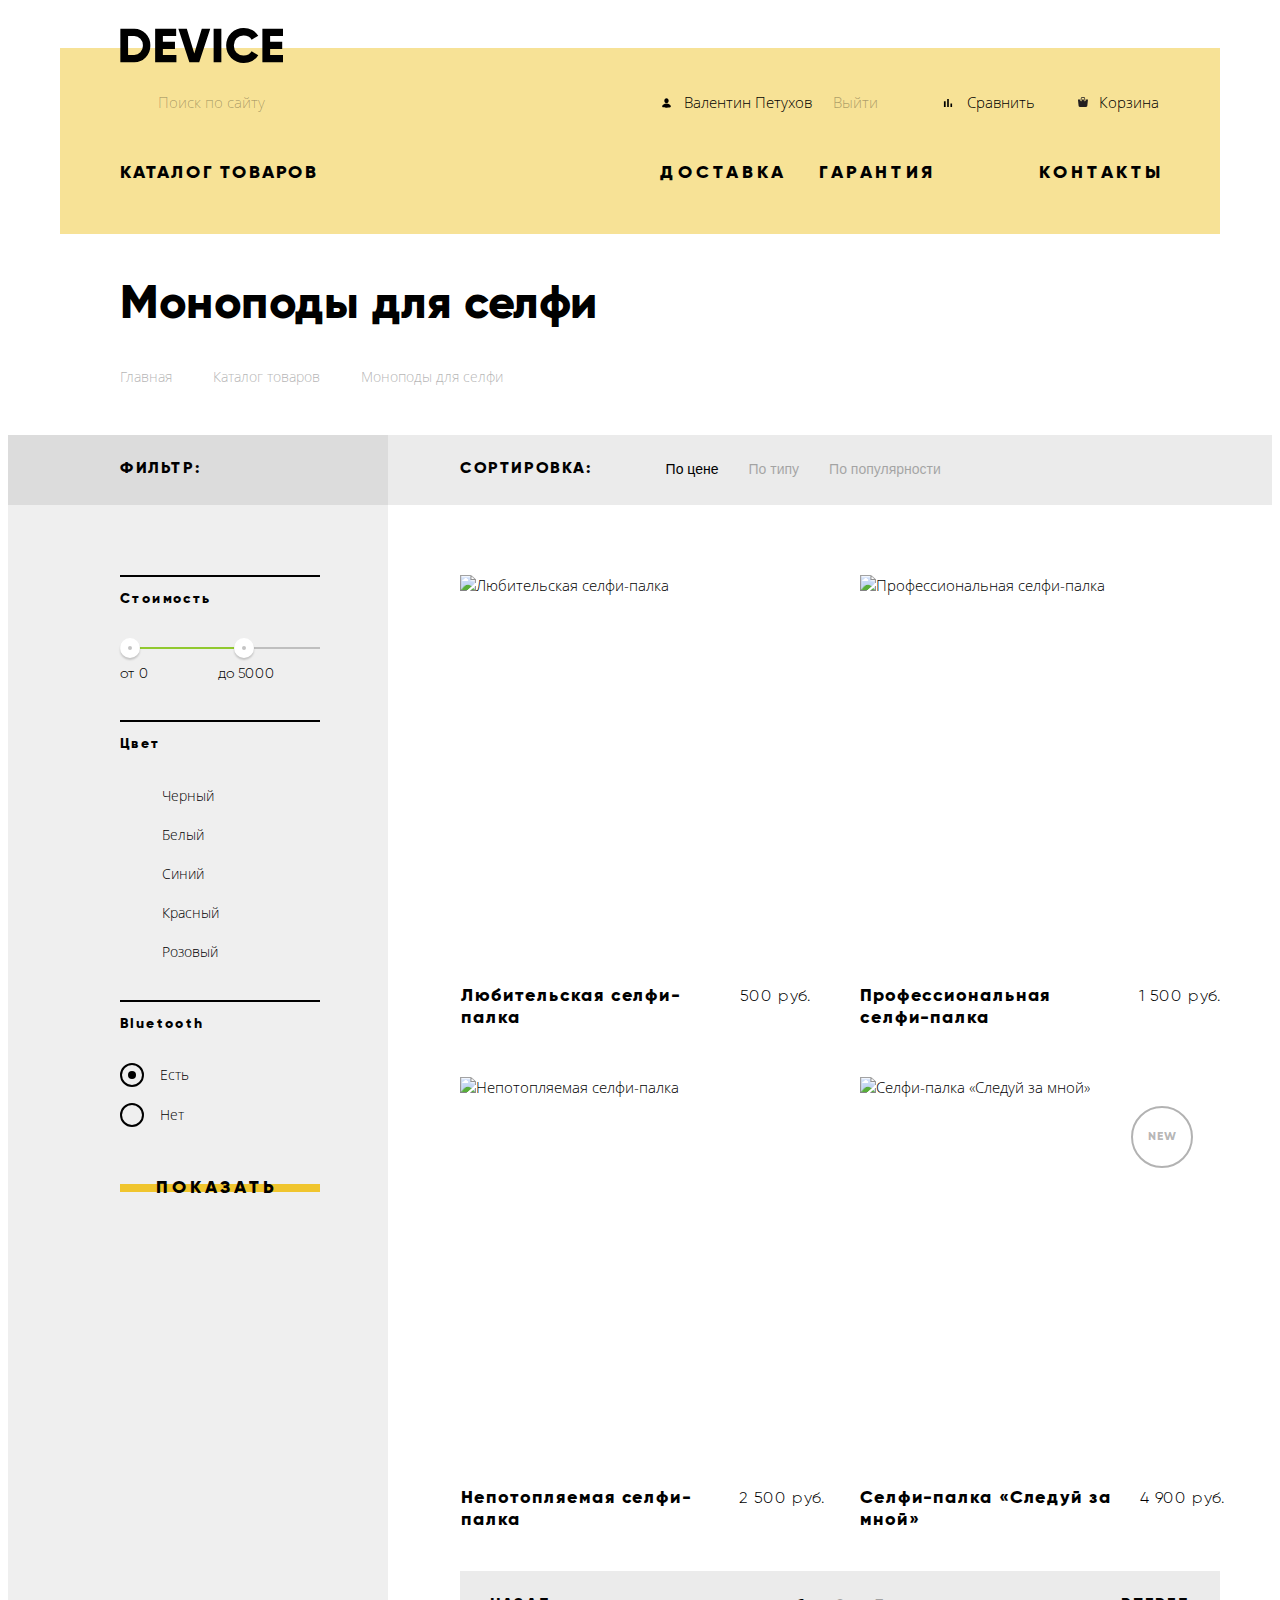
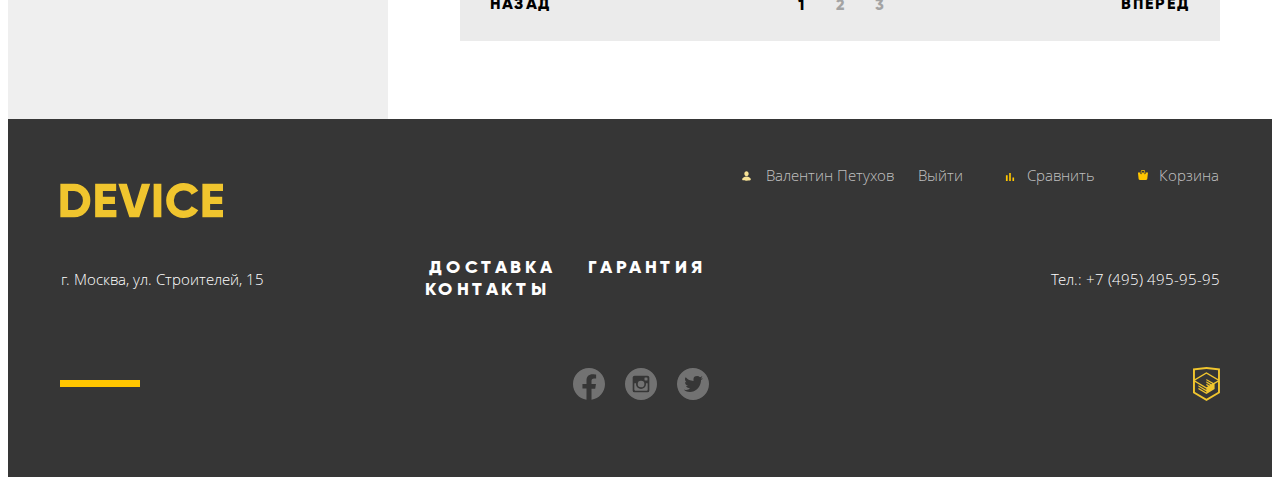
==== commit b9e4131f: "final" ====
--- a/monopods-for-selfie.html
+++ b/monopods-for-selfie.html
@@ -4,7 +4,7 @@
     <meta charset="utf-8">
     <meta name="viewport" content="width=device-width, initial-scale=1">
     <meta name="description" content="Гаджеты и аксессуары в интернет-магазине DEVICE, лучшие цены, доставка по Украине и России, официальная гарантия!">
-    <meta name="keywords" content="гаджеты и аксессуары, девайс, devise">
+    <meta name="keywords" content="гаджеты и аксессуары, девайс, DEVICE">
     <title>Интернет-магазин Девайс</title>
     <!--<link rel="stylesheet" href="css/normalize.css">-->
     <!--<link rel="stylesheet" href="css/style.css">-->
@@ -16,7 +16,7 @@
     <header class="header">
       <div class="containers">
         <!--Логотип сайта-->
-        <a class="icon-logo" href="index.html" aria-label="Логотип DEVISE">
+        <a class="icon-logo" href="index.html" aria-label="DEVICE">
           <svg xmlns="http://www.w3.org/2000/svg" width="163" height="35" role="img" viewBox="0 0 163 35">
             <g id="icon-logo">
               <path d="m0.35 0.7v33.6h13.532a15.723 15.723 0 0 0 11.72-4.824 16.464 16.464 0 0 0 4.712-11.976 16.465 16.465 0 0 0-4.712-11.976 15.723 15.723 0 0 0-11.72-4.824zm7.733 26.208v-18.819h5.8a8.648 8.648 0 0 1 6.5 2.568 9.412 9.412 0 0 1 2.489 6.84 9.41 9.41 0 0 1-2.489 6.84 8.646 8.646 0 0 1-6.5 2.568h-5.8zm34.8-5.952h12.082v-7.3h-12.086v-5.567h13.291v-7.389h-21.024v33.6h21.265v-7.392h-13.532v-5.952zm36.343 13.344 11.019-33.6h-8.458l-7.491 24.72-7.491-24.72h-8.457l11.019 33.6zm14.4 0h7.733v-33.6h-7.733zm38.615-1.416a15.514 15.514 0 0 0 6.041-5.688l-6.67-3.84a7.488 7.488 0 0 1-3.165 3.024 9.874 9.874 0 0 1-4.664 1.1 9.594 9.594 0 0 1-7.177-2.736 9.907 9.907 0 0 1-2.682-7.248 9.908 9.908 0 0 1 2.682-7.248 9.594 9.594 0 0 1 7.177-2.736 9.914 9.914 0 0 1 4.64 1.08 7.6 7.6 0 0 1 3.189 3.048l6.67-3.84a15.881 15.881 0 0 0-6.09-5.688 17.419 17.419 0 0 0-8.409-2.088 17.12 17.12 0 0 0-17.592 17.472 17.12 17.12 0 0 0 17.589 17.476 17.519 17.519 0 0 0 8.458-2.088zm17.881-11.928h12.082v-7.3h-12.085v-5.567h13.29v-7.389h-21.022v33.6h21.264v-7.392h-13.532v-5.952z"/>
@@ -30,8 +30,9 @@
             <li class="user-nav__item user-nav__item-search">
               <!--Форма поиска-->
               <form class="user-nav__search" action="https://echo.htmlacademy.ru" method="post" target="_blank">
-                <input class="user-nav__search-field" type="search" name="search" aria-label="Поиск по сайту" placeholder="Поиск по сайту">
-                <input class="user-nav__search-button" type="submit" aria-label="Кнопка поиска" value="Найти">
+                <label for="search" class="visually-hidden">Поиск</label>
+                <input class="user-nav__search-field" type="search" name="search" id="search" aria-label="Поиск по сайту" placeholder="Поиск по сайту">
+                <button class="user-nav__search-button" type="submit" aria-label="Кнопка поиска">найти</button>
               </form>
             </li>
             <li class="user-nav__item">
@@ -45,7 +46,7 @@
               </a>
               <a class="user-nav__link user-nav__link-user-logout" href="#" aria-label="Выйти">Выйти</a>
             </li>
-            <li class="user-nav__item user-nav__item-comparison">
+            <li class="user-nav__item">
               <a class="user-nav__link user-nav__link-comparison" href="#" aria-label="Сравнение товара">
                 <svg class="icon-comparison" width="14" height="14" viewBox="0 0 14 14" xmlns="http://www.w3.org/2000/svg">
                   <g id="icon-comparison">
@@ -69,7 +70,7 @@
           <ul class="site-nav">
             <li class="site-nav__item site-nav__item-catalog">
               <a class="site-nav__link site-nav__link-catalog site-nav__link-letter-spacing" href="#" aria-label="Каталог товаров с кнопкой вызова подменю">Каталог товаров</a>
-              <button class="catalog-button" type="button" aria-label="Кнопка вызова подменю"></button>
+              <button class="catalog-button catalog-button-hover" type="button" aria-label="Кнопка вызова подменю"></button>
               <ul class="site-nav__sublist">
                 <li  class="site-nav__sublist-item">
                   <ul>
@@ -77,7 +78,7 @@
                       <a class="site-nav__sublist-link" href="#" aria-label="Раздел - виртуальная реальность">Виртуальная реальность</a>
                     </li>
                     <li>
-                      <a class="site-nav__sublist-link link-disabled" aria-label="Раздел - моноподы для селфи">Моноподы для селфи</a>
+                      <a class="site-nav__sublist-link link_disabled" aria-label="Раздел - моноподы для селфи">Моноподы для селфи</a>
                     </li>
                     <li>
                       <a class="site-nav__sublist-link" href="#" aria-label="Раздел - экшн-камеры">Экшн-камеры</a>
@@ -116,6 +117,7 @@
         </nav>
       </div>
     </header>
+    <!--===Контент сайта====-->
     <main>
       <!--===Хлебные крошки (Моноподы для селфи)===-->
       <div class="container">
@@ -128,36 +130,36 @@
             <a href="#" aria-label="Переход на страницу каталог товаров">Каталог товаров</a>
           </li>
           <li>
-            <a class="link-disabled" aria-label="Переход на страницу моноподы для селфи (Выбрано, не можно нажать)">Моноподы для селфи</a>
+            <a class="link_disabled" aria-label="Переход на страницу моноподы для селфи (Выбрано, не можно нажать)">Моноподы для селфи</a>
           </li>
         </ul>
       </div>
       <!--===Шапка Каталога===-->
       <div class="catalog-header">
         <div class="container">
-          <div class="catalog-header__filter-header">
+          <div class="filter-header">
             <h2>Фильтр:</h2>
           </div>
           <!---->
-          <div class="catalog-header__sorting-header">
+          <div class="sorting-header">
             <h2>Сортировка:</h2>
-            <ul class="catalog-header__sorting-header__list">
+            <ul class="sorting-header__list">
               <li>
-                <a class="catalog-header__sorting-header__link catalog-header__sorting-header__link-current" href="#" aria-label="Сортировка по цене (Выбрано - не можно нажать)">По цене</a>
+                <a class="sorting-header__link sorting-header__link-current" href="#" aria-label="Сортировка по цене (Выбрано - не можно нажать)">По цене</a>
               </li>
               <li>
-                <a class="catalog-header__sorting-header__link" href="#" aria-label="Сортировка по типу">По типу</a>
+                <a class="sorting-header__link" href="#" aria-label="Сортировка по типу">По типу</a>
               </li>
               <li>
-                <a class="catalog-header__sorting-header__link" href="#" aria-label="Сортировка по популярности">По популярности</a>
+                <a class="sorting-header__link" href="#" aria-label="Сортировка по популярности">По популярности</a>
               </li>
             </ul>
-            <ul class="catalog-header__sorting-header__list catalog-header__sorting-header__list-up-down">
+            <ul class="sorting-header__list sorting-header__list-up-down">
               <li>
-                <a class="catalog-header__sorting-header__link catalog-header__sorting-header__link-up" href="#" aria-label="Сортировка по возростанию"></a>
+                <a class="sorting-header__link sorting-header__link-up" href="#" aria-label="Сортировка по возростанию"></a>
               </li>
               <li>
-                <a class="catalog-header__sorting-header__link catalog-header__sorting-header__link-down catalog-header__sorting-header__link-current" href="#" aria-label="Сортировка по убыванию (Выбрано, не можно нажать)"></a>
+                <a class="sorting-header__link sorting-header__link-down sorting-header__link-current" href="#" aria-label="Сортировка по убыванию (Выбрано, не можно нажать)" tabindex="-1"></a>
               </li>
             </ul>
           </div>
@@ -172,18 +174,18 @@
               <!--Цена-->
               <fieldset class="price">
                 <h3>Стоимость</h3>
-                <div class="filter__price__range">
+                <div class="price__range">
                   <div class="scale">
                     <div class="bar"></div>
                     <div class="range-toggle range-toggle-min" tabindex="0"></div>
                     <div class="range-toggle range-toggle-max" tabindex="0"></div>
                   </div>
                   <div class="price__values">
-                    <label class="price__label">
-                      от <input type="text" name="min-price" value="0">
+                    <label for="min-price" class="price__label">от
+                      <input type="number" name="min-price" id="min-price" step="1" min="1" max="9000" value="0" aria-label="Минимальная цена">
                     </label>
-                    <label class="price__label">
-                      до <input type="text" name="max-price" value="5000">
+                    <label for="max-price" class="price__label">до
+                      <input type="number" name="max-price" id="max-price" step="1" min="1" max="9000" value="5000" aria-label="Максимальная цена">
                     </label>
                   </div>
                 </div>
@@ -218,17 +220,17 @@
               <fieldset class="bluetooth">
                 <h3>Bluetooth</h3>
                 <ul class="filter__list">
-                  <li class="bluetooth__filter__option filter__option">
+                  <li class="filter__option filter__option">
                     <input class="visually-hidden filter__input filter__input-radio" type="radio" name="bluetooth" value="yes" id="bt-yes" checked>
                     <label for="bt-yes">Есть</label>
                   </li>
-                  <li class="bluetooth__filter__option filter__option">
+                  <li class="filter__option filter__option">
                     <input class="visually-hidden filter__input filter__input-radio" type="radio" name="bluetooth" value="no" id="bt-no">
                     <label for="bt-no">Нет</label>
                   </li>
                 </ul>
               </fieldset>
-              <button class="button filter__form-button" type="submit">Показать</button>
+              <button class="button filter__form-button" type="submit" aria-label="Показать товар с выбранными параметрами">Показать</button>
             </form>
           </aside>
           <!--===Карточки товаров===-->
@@ -240,12 +242,12 @@
                 <div class="device-photo">
                   <img src="img/amateur-selfie-stick.jpg" width="360" height="380" alt="Любительская селфи-палка">
                   <div class="device-photo__hover">
-                    <a class="button device-photo__button" href="#">В корзину</a>
-                    <a class="device-photo__link" href="#">Добавить к сравнению</a>
+                    <a class="button device-photo__button" href="#" aria-label="Добавить товар в корзину">В корзину</a>
+                    <a class="device-photo__link" href="#" aria-label="Добавить товар к сравнению">Добавить к сравнению</a>
                   </div>
                 </div>
                 <div class="device-info">
-                  <a class="device-name device-name-padding" href="#">Любительская селфи-палка</a>
+                  <a class="device-name device-name-padding" href="#" aria-label="Страница товара">Любительская селфи-палка</a>
                   <span class="device-price device-price__margin">500 руб.</span>
                 </div>
               </li>
@@ -254,12 +256,12 @@
                 <div class="device-photo">
                   <img src="img/professional-selfie-stick.jpg" width="360" height="380" alt="Профессиональная селфи-палка">
                   <div class="device-photo__hover">
-                    <a class="button  device-photo__button" href="#">В корзину</a>
-                    <a class="device-photo__link" href="#">Добавить к сравнению</a>
+                    <a class="button  device-photo__button" href="#" aria-label="Добавить товар в корзину">В корзину</a>
+                    <a class="device-photo__link" href="#" aria-label="Добавить товар к сравнению">Добавить к сравнению</a>
                   </div>
                 </div>
                 <div class="device-info">
-                  <a class="device-name" href="#">Профессиональная<br> селфи-палка</a><!--&nbsp;-&nbsp;-->
+                  <a class="device-name" href="#" aria-label="Страница товара">Профессиональная<br> селфи-палка</a><!--&nbsp;-&nbsp;-->
                   <span class="device-price device-price__margin-minus">1 500 руб.</span>
                 </div>
               </li>
@@ -268,12 +270,12 @@
                 <div class="device-photo">
                   <img src="img/unsinkable-selfie-stick.jpg" width="360" height="380" alt="Непотопляемая селфи-палка">
                   <div class="device-photo__hover">
-                    <a class="button  device-photo__button" href="#">В корзину</a>
-                    <a class="device-photo__link" href="#">Добавить к сравнению</a>
+                    <a class="button  device-photo__button" href="#" aria-label="Добавить товар в корзину">В корзину</a>
+                    <a class="device-photo__link" href="#" aria-label="Добавить товар к сравнению">Добавить к сравнению</a>
                   </div>
                 </div>
                 <div class="device-info">
-                  <a class="device-name device-name-padding" href="#">Непотопляемая селфи-палка</a>
+                  <a class="device-name device-name-padding" href="#" aria-label="Страница товара">Непотопляемая селфи-палка</a>
                   <span class="device-price device-price__margin-min">2 500 руб.</span>
                 </div>
               </li>
@@ -282,20 +284,20 @@
                 <div class="device-photo">
                   <img src="img/selfie-stick-follow-me.jpg" width="360" height="380" alt="Селфи-палка «Следуй за мной»">
                   <div class="device-photo__hover">
-                    <a class="button device-photo__button" href="#">В корзину</a>
-                    <a class="device-photo__link" href="#">Добавить к сравнению</a>
+                    <a class="button device-photo__button" href="#" aria-label="Добавить товар в корзину">В корзину</a>
+                    <a class="device-photo__link" href="#" aria-label="Добавить товар к сравнению">Добавить к сравнению</a>
                   </div>
                 </div>
                 <div class="device-info">
-                  <a class="device-name" href="#">Селфи-палка «Следуй за мной»</a>
+                  <a class="device-name" href="#" aria-label="Страница товара">Селфи-палка «Следуй за мной»</a>
                   <span class="device-price device-price__margin-min">4 900 руб.</span>
                 </div>
               </li>
             </ul>
             <!--===Пагинатор===-->
-            <ul class="paginator">
+            <ol class="paginator">
               <li class="paginator__item">
-                <a class="paginator__link paginator__link-prev paginator__link-prev-disabled" aria-label="Предыдущая страница (Выбрано, не можно нажать)">Назад</a>
+                <a class="paginator__link paginator__link-prev paginator__link-prev_disabled" aria-label="Предыдущая страница (Выбрано, не можно нажать)">Назад</a>
               </li>
               <li class="paginator__item">
                 <a class="paginator__link paginator__link-current" href="#" aria-label="Страница - 1">1</a>
@@ -309,7 +311,7 @@
               <li class="paginator__item">
                 <a class="paginator__link paginator__link-next" href="#" aria-label="Следующая страница">Вперед</a>
               </li>
-            </ul>
+            </ol>
           </section>
         </div>
       </div>
@@ -317,107 +319,102 @@
     <!--===Подвал===-->
     <footer class="footer">
       <div class="container">
-        <div class="footer__top">
-          <!--Логотип сайта-->
-          <div class="footer__logo">
-            <a class="footer__icon-logo" href="index.html" aria-label="Логотип DEVISE">
-              <svg width="163" height="35" role="img" viewBox="0 0 163 35">
-                <use xlink:href="#icon-logo">
-                </use>
-              </svg>
-            </a>
-          </div>
-          <nav>
-            <!--Верхняя линия, Навигация пользователя-->
-            <ul class="footer__user-nav">
-              <li class="footer__user-nav__item">
-                <a class="footer__user-nav__link footer__user-nav__link-login" href="#" aria-label="Пользователь сайта - Валентин Петухов">
-                  <svg class="footer__icon-user" width="13" height="14" viewBox="0 0 13 14" xmlns="http://www.w3.org/2000/svg">
-                    <use xlink:href="#icon-user">
-                    </use>
-                  </svg>
-                  Валентин Петухов
-                </a>
-                <a class="footer__user-nav__link footer__user-nav__link-logout" href="#" aria-label="Выйти">Выйти</a>
-              </li>
-              <!---->
-              <li class="footer__user-nav__item">
-                <a class="footer__user-nav__link" href="#" aria-label="Сравнение товара">
-                  <svg class="footer__icon-comparison" width="14" height="14" viewBox="0 0 14 14" xmlns="http://www.w3.org/2000/svg">
-                    <use xlink:href="#icon-comparison">
-                    </use>
-                  </svg>
-                  Сравнить
-                </a>
-              </li>
-              <li class="footer__user-nav__item">
-                <a class="footer__user-nav__link" href="#" aria-label="Товар в корзине">
-                  <svg class="footer__icon-basket" width="10" height="10" viewBox="0 0 10 10" xmlns="http://www.w3.org/2000/svg">
-                    <use xlink:href="#icon-basket">
-                    </use>
-                  </svg>
-                  Корзина
-                </a>
-              </li>
-            </ul>
-          </nav>
-        </div>
-        <!--Средняя линия, Навигация по сайту-->
-        <div class="footer__middle">
-          <address class="address">г. Москва, ул. Строителей, 15</address>
-          <nav>
-            <ul class="footer__site-nav">
-              <li class="footer__site-nav__item">
-                <a class="footer__site-nav__link" href="index.html#services" aria-label="Доставка товара">Доставка</a>
-              </li>
-              <!---->
-              <li class="footer__site-nav__item">
-                <a class="footer__site-nav__link" href="index.html#services" aria-label="Гарантия на товар">Гарантия</a>
-              </li>
-              <!---->
-              <li class="footer__site-nav__item">
-                <a class="footer__site-nav__link" href="index.html#contacts" aria-label="Как найти и связаться с нами">Контакты</a>
-              </li>
-            </ul>
-          </nav>
-          <p class="telephone"><span class="telephone-span"> Тел.:<a href="tel:+74954959595" aria-label="Номер телефона +74954959595"> +7 (495) 495-95-95</a></span></p>
-        </div>
-        <!--Нижняя линия-->
-        <div class="footer__bottom">
-          <ul class="social">
-            <li class="social__item">
-              <a class="social__link" href="https://www.facebook.com" aria-label="Facebook" target="_blank">
-                <svg class="icon-facebook" width="32" height="32" viewBox="0 0 32 32" xmlns="http://www.w3.org/2000/svg">
-                  <path d="M31.997 16c0-8.837-7.162-16-15.998-16C7.163 0 0 7.163 0 16c0 7.984 5.85 14.603 13.499 15.803V20.624H9.437v-4.625H13.5v-3.524c0-4.011 2.389-6.226 6.042-6.226 1.751 0 3.582.312 3.582.312V10.5h-2.016c-1.987 0-2.607 1.233-2.607 2.498V16h4.437l-.709 4.625H18.5v11.179c7.648-1.2 13.499-7.819 13.499-15.804h-.002z"/>
-                </svg>
-                Facebook</a>
-            </li>
-            <!---->
-            <li class="social__item">
-              <a class="social__link" href="https://instagram.com" aria-label="Instagram" target="_blank">
-                <svg class="icon-instagram" width="32" height="32" viewBox="0 0 32 32" xmlns="http://www.w3.org/2000/svg">
-                  <path d="M21 16a5 5 0 11-10 0c0-.285.03-.563.082-.833H9.333v6.661c0 .464.375.839.839.839H21.83a.838.838 0 00.837-.839v-6.661h-1.749c.052.27.082.548.082.833zm-5 3.333a3.334 3.334 0 10-.001-6.667A3.334 3.334 0 0016 19.333zm4-6.833h1.998a.502.502 0 00.502-.5v-1.998a.502.502 0 00-.502-.502H20a.501.501 0 00-.502.502V12c.002.275.227.5.502.5zM16 0a16 16 0 100 32 16 16 0 000-32zm8.333 22.482a1.857 1.857 0 01-1.851 1.851H9.518a1.857 1.857 0 01-1.851-1.851V9.518c0-1.018.833-1.851 1.851-1.851h12.964c1.018 0 1.851.833 1.851 1.851v12.964z"/>
-                </svg>
-                Instagram</a>
-            </li>
-            <!---->
-            <li class="social__item">
-              <a class="social__link" href="https://twitter.com" aria-label="Twitter" target="_blank">
-                <svg class="icon-twitter" width="32" height="32" viewBox="0 0 32 32" xmlns="http://www.w3.org/2000/svg">
-                  <path d="M16 32c-2.167 0-4.24-.422-6.219-1.266-1.979-.843-3.682-1.979-5.11-3.406-1.426-1.427-2.562-3.13-3.405-5.11A15.697 15.697 0 010 16c0-2.167.422-4.24 1.266-6.219.843-1.979 1.979-3.682 3.406-5.11 1.427-1.426 3.13-2.562 5.11-3.405A15.696 15.696 0 0116 0c2.167 0 4.24.422 6.219 1.266 1.979.843 3.682 1.979 5.11 3.406 1.426 1.427 2.562 3.13 3.405 5.11A15.697 15.697 0 0132 16c0 2.167-.422 4.24-1.266 6.219-.843 1.979-1.979 3.682-3.406 5.11-1.427 1.426-3.13 2.562-5.11 3.405A15.698 15.698 0 0116 32zm9.406-24a5.912 5.912 0 00-.562.344l-.61.406-.578.313L23 9.28C22.23 8.427 21.281 8 20.156 8 17.72 8 16.5 9.02 16.5 11.063v1.843c-3.354-.166-5.927-1.396-7.719-3.687C8.261 9.76 8 10.354 8 11c0 1.375.51 2.417 1.531 3.125-.125 0-.302.01-.531.031-.23.021-.411.021-.547 0A1.566 1.566 0 018 14c0 .958.255 1.755.766 2.39.51.636 1.213 1.047 2.109 1.235-.208.25-.5.375-.875.375-.333 0-.625-.094-.875-.281 0 .812.39 1.442 1.172 1.89.781.448 1.661.683 2.64.703-.374.563-.921.985-1.64 1.266A6.246 6.246 0 019 22c-.292 0-.693-.073-1.203-.219A16.21 16.21 0 007 21.563c.333.666 1.016 1.24 2.047 1.718 1.031.48 2.338.719 3.922.719 1.396 0 2.698-.245 3.906-.734 1.208-.49 2.24-1.141 3.094-1.953a12.776 12.776 0 002.203-2.782 13.08 13.08 0 001.375-3.234C23.849 14.182 24 13.083 24 12c0-.042.125-.13.375-.266.25-.135.542-.317.875-.546.333-.23.583-.47.75-.72-1.125 0-1.875.022-2.25.063.73-.437 1.281-1.281 1.656-2.531z"/>
-                </svg>
-                Twitter</a>
-            </li>
-          </ul>
-          <a class="htmlacademy" href="https://htmlacademy.ru/intensive/htmlcss" aria-label="HTMLAcademy" target="_blank">
-            <svg width="26.94" height="34" viewBox="0 0 26.94 34" xmlns="http://www.w3.org/2000/svg">
-              <path d="M13.62.017L13.472 0 0 1.408v24.596L13.473 34l13.43-7.969.042-.025V1.408L13.62.017zm11.399 12.078L13.495 5.32l-.001-.104-.087.05-.088-.056v.109L1.925 12.086V3.139l11.548-1.21L25.02 3.14v8.956h-.001zM13.405 6.769l11.518 6.695-4.479 2.633-7.093-4.21-.014 1.412 5.904 3.503-.86.506-5.03-2.984-.014 1.411 3.827 2.27-.782.521-3.031-1.782-.014 1.409 1.853 1.088-1.8 1.078-11.356-6.733 11.371-6.817zm-11.48 8.318l11.411 6.773.016 1.041-7.942-4.715-.015 1.412 7.979 4.783.018 1.073-7.973-4.728-.013 1.41 8.021 4.81.046.025 8.143-4.86-.011-5.163 3.415-2.03v9.994l-11.548 6.854-11.547-6.853v-9.826z"/>
+        <!--Верхняя линия, Логотип сайта-->
+        <div class="footer-logo">
+          <a class="footer-icon-logo" href="index.html" aria-label="Логотип DEVICE - переход на главную страницу">
+            <svg width="163" height="35" role="img" viewBox="0 0 163 35">
+              <use xlink:href="#icon-logo">
+              </use>
             </svg>
           </a>
         </div>
+        <nav class="footer-top">
+          <!--Верхняя линия, Навигация пользователя-->
+          <ul class="footer-user-nav">
+            <li class="footer-user-nav__item">
+              <a class="footer-user-nav__link footer-user-nav__link-login" href="#" aria-label="Пользователь сайта - Валентин Петухов">
+                <svg class="footer-icon-user" width="13" height="14" viewBox="0 0 13 14" xmlns="http://www.w3.org/2000/svg">
+                  <use xlink:href="#icon-user">
+                  </use>
+                </svg>
+                Валентин Петухов
+              </a>
+              <a class="footer-user-nav__link footer-user-nav__link-logout" href="#" aria-label="Выйти">Выйти</a>
+            </li>
+            <!---->
+            <li class="footer-user-nav__item">
+              <a class="footer-user-nav__link" href="#" aria-label="Сравнение товара">
+                <svg class="footer-icon-comparison" width="14" height="14" viewBox="0 0 14 14" xmlns="http://www.w3.org/2000/svg">
+                  <use xlink:href="#icon-comparison">
+                  </use>
+                </svg>
+                Сравнить
+              </a>
+            </li>
+            <li class="footer-user-nav__item">
+              <a class="footer-user-nav__link" href="#" aria-label="Товар в корзине">
+                <svg class="footer-icon-basket" width="10" height="10" viewBox="0 0 10 10" xmlns="http://www.w3.org/2000/svg">
+                  <use xlink:href="#icon-basket">
+                  </use>
+                </svg>
+                Корзина
+              </a>
+            </li>
+          </ul>
+        </nav>
+      <!--Средняя линия, Навигация по сайту-->
+        <address class="address">г. Москва, ул. Строителей, 15</address>
+        <nav>
+          <ul class="footer-site-nav">
+            <li class="footer-site-nav__item">
+              <a class="footer-site-nav__link" href="index.html#services" aria-label="Доставка товара">Доставка</a>
+            </li>
+            <!---->
+            <li class="footer-site-nav__item">
+              <a class="footer-site-nav__link" href="index.html#services" aria-label="Гарантия на товар">Гарантия</a>
+            </li>
+            <!---->
+            <li class="footer-site-nav__item">
+              <a class="footer-site-nav__link" href="index.html#contacts" aria-label="Как найти и связаться с нами">Контакты</a>
+            </li>
+          </ul>
+        </nav>
+        <p class="telephone">Тел.: <a href="tel:+74954959595" aria-label="Номер телефона +74954959595"> +7 (495) 495-95-95</a></p>
+      <!--Нижняя линия-->
+      <div class="line"></div>
+        <ul class="social">
+          <li class="social__item">
+            <a class="social__link" href="https://www.facebook.com" aria-label="Facebook" target="_blank">
+              <svg class="icon-facebook" width="32" height="32" viewBox="0 0 32 32" xmlns="http://www.w3.org/2000/svg">
+                <path d="M31.997 16c0-8.837-7.162-16-15.998-16C7.163 0 0 7.163 0 16c0 7.984 5.85 14.603 13.499 15.803V20.624H9.437v-4.625H13.5v-3.524c0-4.011 2.389-6.226 6.042-6.226 1.751 0 3.582.312 3.582.312V10.5h-2.016c-1.987 0-2.607 1.233-2.607 2.498V16h4.437l-.709 4.625H18.5v11.179c7.648-1.2 13.499-7.819 13.499-15.804h-.002z"/>
+              </svg>
+              Facebook</a>
+          </li>
+          <!---->
+          <li class="social__item">
+            <a class="social__link" href="https://instagram.com" aria-label="Instagram" target="_blank">
+              <svg class="icon-instagram" width="32" height="32" viewBox="0 0 32 32" xmlns="http://www.w3.org/2000/svg">
+                <path d="M21 16a5 5 0 11-10 0c0-.285.03-.563.082-.833H9.333v6.661c0 .464.375.839.839.839H21.83a.838.838 0 00.837-.839v-6.661h-1.749c.052.27.082.548.082.833zm-5 3.333a3.334 3.334 0 10-.001-6.667A3.334 3.334 0 0016 19.333zm4-6.833h1.998a.502.502 0 00.502-.5v-1.998a.502.502 0 00-.502-.502H20a.501.501 0 00-.502.502V12c.002.275.227.5.502.5zM16 0a16 16 0 100 32 16 16 0 000-32zm8.333 22.482a1.857 1.857 0 01-1.851 1.851H9.518a1.857 1.857 0 01-1.851-1.851V9.518c0-1.018.833-1.851 1.851-1.851h12.964c1.018 0 1.851.833 1.851 1.851v12.964z"/>
+              </svg>
+              Instagram</a>
+          </li>
+          <!---->
+          <li class="social__item">
+            <a class="social__link" href="https://twitter.com" aria-label="Twitter" target="_blank">
+              <svg class="icon-twitter" width="32" height="32" viewBox="0 0 32 32" xmlns="http://www.w3.org/2000/svg">
+                <path d="M16 32c-2.167 0-4.24-.422-6.219-1.266-1.979-.843-3.682-1.979-5.11-3.406-1.426-1.427-2.562-3.13-3.405-5.11A15.697 15.697 0 010 16c0-2.167.422-4.24 1.266-6.219.843-1.979 1.979-3.682 3.406-5.11 1.427-1.426 3.13-2.562 5.11-3.405A15.696 15.696 0 0116 0c2.167 0 4.24.422 6.219 1.266 1.979.843 3.682 1.979 5.11 3.406 1.426 1.427 2.562 3.13 3.405 5.11A15.697 15.697 0 0132 16c0 2.167-.422 4.24-1.266 6.219-.843 1.979-1.979 3.682-3.406 5.11-1.427 1.426-3.13 2.562-5.11 3.405A15.698 15.698 0 0116 32zm9.406-24a5.912 5.912 0 00-.562.344l-.61.406-.578.313L23 9.28C22.23 8.427 21.281 8 20.156 8 17.72 8 16.5 9.02 16.5 11.063v1.843c-3.354-.166-5.927-1.396-7.719-3.687C8.261 9.76 8 10.354 8 11c0 1.375.51 2.417 1.531 3.125-.125 0-.302.01-.531.031-.23.021-.411.021-.547 0A1.566 1.566 0 018 14c0 .958.255 1.755.766 2.39.51.636 1.213 1.047 2.109 1.235-.208.25-.5.375-.875.375-.333 0-.625-.094-.875-.281 0 .812.39 1.442 1.172 1.89.781.448 1.661.683 2.64.703-.374.563-.921.985-1.64 1.266A6.246 6.246 0 019 22c-.292 0-.693-.073-1.203-.219A16.21 16.21 0 007 21.563c.333.666 1.016 1.24 2.047 1.718 1.031.48 2.338.719 3.922.719 1.396 0 2.698-.245 3.906-.734 1.208-.49 2.24-1.141 3.094-1.953a12.776 12.776 0 002.203-2.782 13.08 13.08 0 001.375-3.234C23.849 14.182 24 13.083 24 12c0-.042.125-.13.375-.266.25-.135.542-.317.875-.546.333-.23.583-.47.75-.72-1.125 0-1.875.022-2.25.063.73-.437 1.281-1.281 1.656-2.531z"/>
+              </svg>
+              Twitter</a>
+          </li>
+        </ul>
+        <a class="htmlacademy" href="https://htmlacademy.ru/intensive/htmlcss" aria-label="HTMLAcademy" target="_blank">
+          <svg width="26.94" height="34" viewBox="0 0 26.94 34" xmlns="http://www.w3.org/2000/svg">
+            <path d="M13.62.017L13.472 0 0 1.408v24.596L13.473 34l13.43-7.969.042-.025V1.408L13.62.017zm11.399 12.078L13.495 5.32l-.001-.104-.087.05-.088-.056v.109L1.925 12.086V3.139l11.548-1.21L25.02 3.14v8.956h-.001zM13.405 6.769l11.518 6.695-4.479 2.633-7.093-4.21-.014 1.412 5.904 3.503-.86.506-5.03-2.984-.014 1.411 3.827 2.27-.782.521-3.031-1.782-.014 1.409 1.853 1.088-1.8 1.078-11.356-6.733 11.371-6.817zm-11.48 8.318l11.411 6.773.016 1.041-7.942-4.715-.015 1.412 7.979 4.783.018 1.073-7.973-4.728-.013 1.41 8.021 4.81.046.025 8.143-4.86-.011-5.163 3.415-2.03v9.994l-11.548 6.854-11.547-6.853v-9.826z"/>
+          </svg>
+        </a>
       </div>
     </footer>
-      <!--<script src="js/script.js"></script>-->
-      <script src="js/script.min.js"></script>
+    <!--<script src="js/script.js"></script>-->
+    <script src="js/script.min.js"></script>
   </body>
 </html>
--- a/css/style.css
+++ b/css/style.css
@@ -40,122 +40,191 @@
   --special-green: #91c92f;
   --special-yellow-dark: #f0c52e;
   --special-yellow-light: #ffc600;
-  --special-yellow-lighten: #f7e296
+  --special-yellow-lighten: #f7e296;
 }
 
 /*Шрифты*/
 
 @font-face {
   font-family: "Open Sans";
-  src: url(../fonts/opensans-light.woff2) format("woff2"), url(../fonts/opensans-light.woff) format("woff");
+  src: url("../fonts/opensans-light.woff2") format("woff2"), url("../fonts/opensans-light.woff") format("woff");
   font-weight: 300;
-  font-style: normal
+  font-style: normal;
+}
+
+@font-face {
+  font-family: "Open Sans";
+  src: url("../fonts/opensans-regular.woff2") format("woff2"), url("../fonts/opensans-regular.woff") format("woff");
+  font-weight: 400;
+  font-style: normal;
 }
 
 @font-face {
   font-family: "Gilroy";
-  src: url(../fonts/gilroy-light.woff2) format("woff2"), url(../fonts/gilroy-light.woff) format("woff");
+  src: url("../fonts/gilroy-light.woff2") format("woff2"), url("../fonts/gilroy-light.woff") format("woff");
   font-weight: 300;
-  font-style: normal
+  font-style: normal;
 }
 
 @font-face {
   font-family: "Gilroy";
-  src: url(../fonts/gilroy-regular.woff2) format("woff2"), url(../fonts/gilroy-regular.woff) format("woff");
+  src: url("../fonts/gilroy-regular.woff2") format("woff2"), url("../fonts/gilroy-regular.woff") format("woff");
   font-weight: 400;
-  font-style: normal
+  font-style: normal;
 }
 
 @font-face {
   font-family: "Gilroy";
-  src: url(../fonts/gilroy-extrabold.woff2) format("woff2"), url(../fonts/gilroy-extrabold.woff) format("woff");
+  src: url("../fonts/gilroy-extrabold.woff2") format("woff2"), url("../fonts/gilroy-extrabold.woff") format("woff");
   font-weight: 800;
-  font-style: normal
+  font-style: normal;
 }
 
 /*Анимация появления модального окна*/
 
 @-webkit-keyframes feedback {
   0% {
-    transform: translate(-50%, -100%)
-  }
+    transform: translate(-50%, -100%);
+  }
+
   30% {
-    transform: translate(-50%, -30%)
-  }
+    transform: translate(-50%, -30%);
+  }
+
   50% {
-    transform: translate(-50%, -80%)
-  }
+    transform: translate(-50%, -80%);
+  }
+
   70% {
-    transform: translate(-50%, -40%)
-  }
+    transform: translate(-50%, -40%);
+  }
+
   90% {
-    transform: translate(-50%, -60%)
-  }
+    transform: translate(-50%, -60%);
+  }
+
   100% {
-    transform: translate(-50%, -50%)
+    transform: translate(-50%, -50%);
   }
 }
 
 @keyframes feedback {
   0% {
-    transform: translate(-50%, -100%)
-  }
+    transform: translate(-50%, -100%);
+  }
+
   30% {
-    transform: translate(-50%, -30%)
-  }
+    transform: translate(-50%, -30%);
+  }
+
   50% {
-    transform: translate(-50%, -80%)
-  }
+    transform: translate(-50%, -80%);
+  }
+
   70% {
-    transform: translate(-50%, -40%)
-  }
+    transform: translate(-50%, -40%);
+  }
+
   90% {
-    transform: translate(-50%, -60%)
-  }
+    transform: translate(-50%, -60%);
+  }
+
   100% {
-    transform: translate(-50%, -50%)
+    transform: translate(-50%, -50%);
   }
 }
 
 @-webkit-keyframes map {
   0% {
-    transform: translate(-50%, -100%)
-  }
+    transform: translate(-50%, -100%);
+  }
+
   30% {
-    transform: translate(-50%, -30%)
-  }
+    transform: translate(-50%, -30%);
+  }
+
   50% {
-    transform: translate(-50%, -80%)
-  }
+    transform: translate(-50%, -80%);
+  }
+
   70% {
-    transform: translate(-50%, -40%)
-  }
+    transform: translate(-50%, -40%);
+  }
+
   90% {
-    transform: translate(-50%, -60%)
-  }
+    transform: translate(-50%, -60%);
+  }
+
   100% {
-    transform: translate(-50%, -50%)
+    transform: translate(-50%, -50%);
   }
 }
 
 @keyframes map {
   0% {
-    transform: translate(-50%, -100%)
-  }
+    transform: translate(-50%, -100%);
+  }
+
   30% {
-    transform: translate(-50%, -30%)
-  }
+    transform: translate(-50%, -30%);
+  }
+
   50% {
-    transform: translate(-50%, -80%)
-  }
+    transform: translate(-50%, -80%);
+  }
+
   70% {
-    transform: translate(-50%, -40%)
-  }
+    transform: translate(-50%, -40%);
+  }
+
   90% {
-    transform: translate(-50%, -60%)
-  }
+    transform: translate(-50%, -60%);
+  }
+
   100% {
-    transform: translate(-50%, -50%)
+    transform: translate(-50%, -50%);
+  }
+}
+
+/*Анимация закрытия модального окна*/
+
+@-webkit-keyframes bounceout {
+  0% {
+    transform: translate(-50%, -50%) scale(1);
+  }
+
+  25% {
+    transform: translate(-50%, -50%) scale(0.95);
+  }
+
+  50% {
+    transform: translate(-50%, -50%) scale(1.1);
+    opacity: 1;
+  }
+
+  100% {
+    transform: translate(-50%, -50%) scale(0.3);
+    opacity: 0;
+  }
+}
+
+@keyframes bounceout {
+  0% {
+    transform: translate(-50%, -50%) scale(1);
+  }
+
+  25% {
+    transform: translate(-50%, -50%) scale(0.95);
+  }
+
+  50% {
+    transform: translate(-50%, -50%) scale(1.1);
+    opacity: 1;
+  }
+
+  100% {
+    transform: translate(-50%, -50%) scale(0.3);
+    opacity: 0;
   }
 }
 
@@ -164,7 +233,7 @@
 @-webkit-keyframes shake {
   0%,
   100% {
-    transform: translate(-50%, -50%)
+    transform: translate(-50%, -50%);
   }
 
   10%,
@@ -172,21 +241,21 @@
   50%,
   70%,
   90% {
-    transform: translate(-40%, -50%)
+    transform: translate(calc(-50% - 10px), -50%);
   }
 
   20%,
   40%,
   60%,
   80% {
-    transform: translate(-60%, -50%)
+    transform: translate(calc(-50% + 10px), -50%);
   }
 }
 
 @keyframes shake {
   0%,
   100% {
-    transform: translate(-50%, -50%)
+    transform: translate(-50%, -50%);
   }
 
   10%,
@@ -194,55 +263,57 @@
   50%,
   70%,
   90% {
-    transform: translate(-40%, -50%)
+    transform: translate(calc(-50% - 10px), -50%);
   }
 
   20%,
   40%,
   60%,
   80% {
-    transform: translate(-60%, -50%)
+    transform: translate(calc(-50% + 10px), -50%);
   }
 }
 
 /*Глобальные стили*/
 
 .page {
-  height: 100%
+  height: 100%;
 }
 
 .monopods-for-selfie-page {
-  height: 100%
+  height: 100%;
 }
 
 .body {
-  min-width: 1177px;
-  min-height: 100%;
   display: grid;
   grid-template-rows: -webkit-min-content 1fr -webkit-min-content;
   grid-template-rows: min-content 1fr min-content;
   align-content: start;
+  min-width: 1177px;
+  min-height: 100%;
   font-family: "Open Sans", "Verdana", "Helvetica", sans-serif;
   font-weight: 300;
   font-size: 15px;
   line-height: 20px;
-  color: var(--basic-black)
+  color: var(--basic-black);
 }
 
 .button,
 a {
-  text-decoration: none
+  text-decoration: none;
 }
 
 img {
   width: 100%;
-  height: auto
+  height: auto;
 }
 
 /*Кнопка, ссылка*/
 
 .button {
   position: relative;
+  z-index: 1;
+  display: inline-block;
   padding: 9px 39px 9px 44px;
   font-weight: 800;
   font-size: 18px;
@@ -252,21 +323,21 @@
   text-align: center;
   color: var(--basic-black);
   text-transform: uppercase;
-  letter-spacing: .2em;
+  letter-spacing: 0.2em;
   background: 0 0;
   border: 0;
   cursor: pointer;
-  z-index: 1
+  box-sizing: border-box;
 }
 
 .button::before,
 .button:active,
 .button:hover {
-  background-color: var(--special-yellow-dark)
+  background-color: var(--special-yellow-dark);
 }
 
 .button:active {
-  color: var(--basic-black-opacity-3)
+  color: var(--basic-black-opacity-3);
 }
 
 .button::before {
@@ -274,15 +345,15 @@
   position: absolute;
   top: 50%;
   left: 0;
+  z-index: -1;
   width: 100%;
   height: 8px;
   transform: translateY(-50%);
-  z-index: -1
 }
 
 .visually-hidden:not(:focus):not(:active),
-input[type=checkbox].visually-hidden,
-input[type=radio].visually-hidden {
+input[type="checkbox"].visually-hidden,
+input[type="radio"].visually-hidden {
   position: absolute;
   width: 1px;
   height: 1px;
@@ -293,17 +364,17 @@
   border: 0;
   clip: rect(0 0 0 0);
   -webkit-clip-path: inset(100%);
-  clip-path: inset(100%)
+  clip-path: inset(100%);
 }
 
 .container {
   width: 1160px;
-  margin: 0 auto
+  margin: 0 auto;
 }
 
 
 .containers {
-  padding: 0 60px
+  padding: 0 60px;
 }
 
 /*===Заголовок===*/
@@ -315,7 +386,7 @@
   margin: 40px auto 0;
   padding-top: 19px;
   padding-bottom: 1px;
-  background-color: var(--special-yellow)
+  background-color: var(--special-yellow);
 }
 
 /*Логотип сайта*/
@@ -325,7 +396,7 @@
   top: -20px;
   width: 163px;
   height: 35px;
-  fill: var(--basic-black)
+  fill: var(--basic-black);
 }
 
 .icon-logo {
@@ -333,15 +404,15 @@
   top: -20px;
   width: 163px;
   height: 35px;
-  fill: var(--basic-black)
+  fill: var(--basic-black);
 }
 
 .icon-logo:hover {
-  opacity: .6
+  opacity: 0.6;
 }
 
 .icon-logo:active {
-  opacity: .3
+  opacity: 0.3;
 }
 
 /*Навигация сайта*/
@@ -349,48 +420,59 @@
 /*Навигация пользователя*/
 
 .user-nav {
-  display: flex;
+  display: grid;
+  grid-template-columns: -webkit-min-content 277px 112px 111px;
+  grid-template-columns: min-content 277px 112px 111px;
   align-items: baseline;
   width: 1040px;
-  margin-top: 16px;
-  margin-bottom: 39px;
+  margin-top: 15px;
+  margin-bottom: 40px;
   padding: 0;
-  list-style: none
+  list-style: none;
 }
 
 .user-nav__item {
   position: relative;
-  margin-right: 35px
 }
 
 .user-nav__item:last-child {
-  margin-right: 0
+  text-align: end;
 }
 
 /*Форма поиска*/
 
 .user-nav__item-search {
   width: 440px;
-  margin-right: 100px
+  margin-right: 100px;
 }
 
 .user-nav__search {
   position: relative;
   display: flex;
-  width: 440px
+  width: 440px;
+}
+
+.user-nav__search:focus-within::after {
+  content: "";
+  position: absolute;
+  top: 38px;
+  left: 0;
+  width: 100%;
+  height: 0;
+  border-bottom: 2px solid var(--basic-black);
 }
 
 .user-nav__search::before {
   content: "";
   position: absolute;
-  bottom: 12px;
+  bottom: 11px;
   left: 0;
   width: 16px;
   height: 16px;
-  background-image: url(../img/icon-search.svg);
+  background-image: url("../img/icon-search.svg");
   background-repeat: no-repeat;
   background-position: center;
-  fill: var(--basic-black)
+  fill: var(--basic-black);
 }
 
 .user-nav__search-field {
@@ -401,53 +483,48 @@
   color: var(--basic-black-opacity-3);
   background-color: transparent;
   border: 0;
-  border-bottom: 2px solid transparent
 }
 
 .user-nav__search-field::-webkit-input-placeholder {
-  color: var(--basic-black-opacity-3)
+  color: var(--basic-black-opacity-3);
 }
 
 .user-nav__search-field::-moz-placeholder {
-  color: var(--basic-black-opacity-3)
+  color: var(--basic-black-opacity-3);
 }
 
 .user-nav__search-field::placeholder {
-  color: var(--basic-black-opacity-3)
+  color: var(--basic-black-opacity-3);
 }
 
 .user-nav__search-field:hover::-webkit-input-placeholder {
-  color: var(--basic-black-opacity-6)
+  color: var(--basic-black-opacity-6);
 }
 
 .user-nav__search-field:hover::-moz-placeholder {
-  color: var(--basic-black-opacity-6)
+  color: var(--basic-black-opacity-6);
 }
 
 .user-nav__search-field:hover::placeholder {
-  color: var(--basic-black-opacity-6)
+  color: var(--basic-black-opacity-6);
 }
 
 .user-nav__search-field:focus::-webkit-input-placeholder {
-  color: var(--basic-black-opacity-1)
+  color: var(--basic-black-opacity-1);
 }
 
 .user-nav__search-field:focus::-moz-placeholder {
-  color: var(--basic-black-opacity-1)
+  color: var(--basic-black-opacity-1);
 }
 
 .user-nav__search-field:focus::placeholder {
-  color: var(--basic-black-opacity-1)
+  color: var(--basic-black-opacity-1);
 }
 
 .user-nav__search-field:focus {
   color: var(--basic-black);
   border-bottom-color: var(--basic-black);
-  outline: 0
-}
-
-.user-nav__search-field:focus+.user-nav__search-button {
-  visibility: visible
+  outline: 0;
 }
 
 .user-nav__search-button {
@@ -460,20 +537,24 @@
   color: var(--basic-black);
   background-color: transparent;
   border: 2px solid var(--basic-black);
-  visibility: hidden
+  visibility: hidden;
+}
+
+.user-nav__search:focus-within button {
+  visibility: visible;
 }
 
 .user-nav__search-button:focus,
 .user-nav__search-button:hover {
   color: var(--basic-white);
   background-color: var(--basic-black);
-  visibility: visible
+  visibility: visible;
 }
 
 .user-nav__search-button:active {
   color: var(--basic-grey-opacity-3);
   background-color: var(--basic-black);
-  visibility: visible
+  visibility: visible;
 }
 
 /*-----*/
@@ -483,20 +564,20 @@
   padding-left: 30px;
   font: inherit;
   color: var(--basic-black);
-  text-decoration: none
+  text-decoration: none;
 }
 
 .user-nav__link:hover {
-  opacity: .6
+  opacity: 0.6;
 }
 
 .user-nav__link:active {
-  opacity: .3
+  opacity: 0.3;
 }
 
 .user-nav__link-user {
   margin-right: 17px;
-  padding-left: 24px
+  padding-left: 24px;
 }
 
 .icon-user {
@@ -505,16 +586,12 @@
   left: 0;
   width: 13px;
   height: 14px;
-  fill: var(--basic-black)
+  fill: var(--basic-black);
 }
 
 .user-nav__link-user-logout {
   padding: 0;
-  opacity: .3
-}
-
-.user-nav__item-comparison {
-  margin-left: auto
+  opacity: 0.3;
 }
 
 .icon-comparison {
@@ -523,42 +600,42 @@
   left: 4px;
   width: 14px;
   height: 14px;
-  fill: var(--basic-black)
+  fill: var(--basic-black);
 }
 
 .user-nav__link-basket {
-  margin-right: 1px
+  margin-right: 1px;
 }
 
 .icon-basket {
   position: absolute;
   top: 5px;
-  left: 8px;
+  left: 9px;
   width: 10px;
   height: 10px;
-  fill: var(--basic-black-light)
+  fill: var(--basic-black-light);
 }
 
 /*Навигация по сайту*/
 
 .site-nav {
-  display: flex;
-  flex-wrap: wrap;
+  display: grid;
+  grid-template-columns: -webkit-min-content 159px 171px 171px;
+  grid-template-columns: min-content 159px 171px 171px;
   align-items: baseline;
   width: 1040px;
   margin: 0;
   padding: 0;
-  list-style: none
+  list-style: none;
 }
 
 .site-nav__item {
   position: relative;
-  margin-right: 35px
 }
 
 .site-nav__item:last-child {
   margin-right: -3px;
-  margin-left: auto
+  text-align: end;
 }
 
 .site-nav__link {
@@ -569,82 +646,82 @@
   color: var(--basic-black);
   text-transform: uppercase;
   text-decoration: none;
-  letter-spacing: .2em
+  letter-spacing: 0.2em;
 }
 
 .site-nav__link-letter-spacing {
-  letter-spacing: .1em
+  letter-spacing: 0.1em;
 }
 
 /*Каталог товаров*/
 
 .site-nav__item-catalog {
-  margin-right: 348px
+  display: flex;
+  margin-right: 100px;
+  width: 440px;
 }
 
 .catalog-button {
-  position: absolute;
-  top: 3px;
-  right: -34px;
+  align-self: center;
   width: 16px;
   height: 16px;
   padding: 0;
-  background: url(../img/icon-plus.svg);
+  background: url("../img/icon-plus.svg");
   background-repeat: no-repeat;
   background-position: center;
   border: 0;
-  cursor: pointer
-}
-
-.catalog-button-hover:hover+.site-nav__sublist {
-  display: flex
+  cursor: pointer;
+}
+
+.catalog-button-hover:hover + .site-nav__sublist {
+  display: flex;
 }
 
 .site-nav__link-catalog {
-  position: relative
+  position: relative;
+  margin-right: 18px;
 }
 
 .site-nav__link:hover {
-  opacity: .6
+  opacity: 0.6;
 }
 
 .site-nav__link:active {
-  opacity: .3
+  opacity: 0.3;
 }
 
 .site-nav__sublist {
   position: absolute;
+  top: 24px;
   left: -60px;
   z-index: 5;
   display: none;
   flex-wrap: wrap;
   width: 1040px;
   margin: 0 auto;
-  padding: 30px 60px 42px;
+  padding: 28px 60px 42px;
   list-style: none;
-  background-color: var(--special-yellow)
+  background-color: var(--special-yellow);
 }
 
 .site-nav__sublist ul {
   padding: 0;
-  list-style: none
+  list-style: none;
 }
 
 .sublist-visible {
-  display: flex
-}
-
-.site-nav__sublist-item:first-child {
-  flex-basis: 179px
+  display: flex;
 }
 
 .site-nav__sublist-item {
-  display: flex;
-  flex-basis: 125px;
-  flex-wrap: wrap;
-  align-content: flex-start;
-  margin-right: 61px;
-  list-style: none
+  display: block;
+  margin-right: 64px;
+  list-style: none;
+}
+
+.site-nav__sublist-item:last-child {
+  margin-left: -1px;
+  margin-right: 0;
 }
 
 .site-nav__sublist-item li {
@@ -652,21 +729,21 @@
 }
 
 .site-nav__sublist-item li:last-child {
-  margin-bottom: 0
+  margin-bottom: 0;
 }
 
 .site-nav__sublist-link:hover {
-  opacity: .6
-}
-
-.site-navslider__list__sublist-link:active {
-  opacity: .3
+  opacity: 0.6;
+}
+
+.site-nav__sublist-link:active {
+  opacity: 0.3;
 }
 
 .site-nav__sublist-link {
   font: inherit;
   color: var(--basic-black);
-  text-decoration: none
+  text-decoration: none;
 }
 
 /*===Слайдер===*/
@@ -676,13 +753,13 @@
   z-index: 2;
   min-height: 495px;
   margin-top: -146px;
-  overflow: hidden
+  overflow: hidden;
 }
 
 .slider__container {
   position: relative;
   width: 1040px;
-  margin: 0 auto
+  margin: 0 auto;
 }
 
 /*Управление слайдером*/
@@ -694,14 +771,14 @@
   display: flex;
   justify-content: space-between;
   width: 72px;
-  height: 12px
+  height: 12px;
 }
 
 .slider__switch,
 .slider__switch::before {
   border: 1px solid var(--basic-black);
   border-radius: 50%;
-  box-sizing: border-box
+  box-sizing: border-box;
 }
 
 .slider__switch {
@@ -710,26 +787,27 @@
   align-items: center;
   width: 12px;
   height: 12px;
-  cursor: pointer
+  cursor: pointer;
 }
 
 .slider__switch::before {
   content: "";
   display: none;
   width: 6px;
-  height: 6px
-}
-
-#slider__switch-1:checked~.slider__controls .slider__switch-1::before,
-#slider__switch-2:checked~.slider__controls .slider__switch-2::before,
-#slider__switch-3:checked~.slider__controls .slider__switch-3::before {
-  display: block
-}
-
-#slider__switch-1:checked~.slider__list .slider__item-1,
-#slider__switch-2:checked~.slider__list .slider__item-2,
-#slider__switch-3:checked~.slider__list .slider__item-3 {
-  display: flex
+  height: 6px;
+}
+
+#slider__switch-1:checked ~ .slider__controls .slider__switch-1::before,
+#slider__switch-2:checked ~ .slider__controls .slider__switch-2::before,
+#slider__switch-3:checked ~ .slider__controls .slider__switch-3::before {
+  display: block;
+}
+
+#slider__switch-1:checked ~ .slider__list .slider__item-1,
+#slider__switch-2:checked ~ .slider__list .slider__item-2,
+#slider__switch-3:checked ~ .slider__list .slider__item-3 {
+  display: grid;
+  grid-template-columns: 1fr 500px;
 }
 
 /*Слайды*/
@@ -738,7 +816,7 @@
   position: relative;
   margin: 0;
   padding: 0;
-  list-style: none
+  list-style: none;
 }
 
 .slider__item {
@@ -746,43 +824,27 @@
   justify-content: space-between;
   width: 1040px;
   padding-left: 29px;
-  box-sizing: border-box
+  box-sizing: border-box;
 }
 
 /*Изображение слайдов*/
 
-.slider-picture {
-  max-width: 560px
-}
-
-.slider-picture-1 {
+.longest-selfie-stick {
   margin-top: 17px;
-  margin-bottom: 3px
-}
-
-.slider-picture-1 img {
+  margin-bottom: 3px;
   width: 384px;
-  height: 486px
-}
-
-.slider-picture-2 {
+}
+
+.motivational-fitness-bracelets {
   margin-top: 43px;
-  margin-left: 27px
-}
-
-.slider-picture-2 img {
+  margin-left: 27px;
   width: 345px;
-  height: 483px
-}
-
-.slider-picture-3 {
+}
+
+.quadrocopter {
   margin-top: 99px;
-  margin-left: -59px
-}
-
-.slider-picture-3 img {
+  margin-left: -59px;
   width: 526px;
-  height: 334px
 }
 
 /*Контент слайдов*/
@@ -790,7 +852,7 @@
 .slider__content {
   position: relative;
   width: 500px;
-  padding-top: 109px
+  padding-top: 109px;
 }
 
 .slider__content::before {
@@ -800,60 +862,59 @@
   left: 0;
   width: 100px;
   height: 7px;
-  background-color: var(--basic-white)
+  background-color: var(--basic-white);
 }
 
 .slider__content h2,
 .slider__item .number {
   font-family: "Gilroy", "Arial", sans-serif;
-  font-weight: 800
+  font-weight: 800;
 }
 
 .slider__item .number {
+  z-index: -1;
   margin: 0;
   font-family: "Gilroy", "Arial", sans-serif;
   font-weight: 800;
   font-size: 179px;
   line-height: 219px;
   color: var(--basic-white);
-  z-index: -1
 }
 
 .slider__item-1 .number {
   position: absolute;
   top: -4px;
-  right: -13px
+  right: -13px;
 }
 
 .slider__item-2 .number,
 .slider__item-3 .number {
   position: absolute;
   top: -4px;
-  right: -6px
+  right: -6px;
 }
 
 .slider__content h2 {
   margin: 0 0 27px;
   font-size: 47px;
   line-height: 58px;
-  color: var(--basic-black)
+  color: var(--basic-black);
 }
 
 .slider__content p {
-  margin: 0 0 60px;
-  width: 478px
+  margin: 0 0 51px;
+  width: 478px;
 }
 
 .slider__content-button {
   width: 220px;
-  padding: 9px 39px 9px 44px
 }
 
 .table-item {
-  margin-top: 60px;
+  margin-top: 51px;
   margin-bottom: 26px;
   border-collapse: collapse;
-  text-align: left
+  text-align: left;
 }
 
 .table-item-1 {
@@ -862,58 +923,58 @@
 
 .table-item-2 {
   min-width: 179px;
-  margin-left: 1px
+  margin-left: 1px;
 }
 
 .table-item-3 {
-  min-width: 132px
+  min-width: 132px;
 }
 
 .table-item-3:last-child {
-  margin-left: 26px
+  margin-left: 26px;
 }
 
 .option-name,
 .option-value {
+  padding: 0;
   font-family: "Gilroy", "Arial", sans-serif;
   font-weight: 300;
   font-size: 36px;
   line-height: 42px;
   color: var(--basic-black);
-  letter-spacing: .1em;
-  padding: 0
+  letter-spacing: 0.1em;
 }
 
 .option-name {
+  padding: 15px 0 0;
   font-size: 13px;
   line-height: 15px;
-  padding: 15px 0 0
 }
 
 .space {
   width: auto;
-  padding: 0
+  padding: 0;
 }
 
 .col1 {
-  width: 98px
+  width: 98px;
 }
 
 .col2 {
   width: 76px;
-  padding-left: 1px
+  padding-left: 1px;
 }
 
 .col3 {
-  width: 147px
+  width: 147px;
 }
 
 .option-material {
-  padding-left: 4px
+  padding-left: 4px;
 }
 
 .slider__content__table-flex {
-  display: flex
+  display: flex;
 }
 
 /*===Каталог товаров===*/
@@ -921,7 +982,7 @@
 .catalog-mainmenu {
   margin-top: 90px;
   margin-bottom: 64px;
-  padding-bottom: 5px
+  padding-bottom: 5px;
 }
 
 .catalog-mainmenu__list {
@@ -929,16 +990,20 @@
   grid-template-columns: repeat(6, 1fr);
   margin: 0;
   padding: 0;
-  list-style: none
+  list-style: none;
 }
 
 .catalog-mainmenu__item {
   width: 160px;
-  margin-right: 40px
+  margin-right: 40px;
 }
 
 .catalog-mainmenu__item:last-child {
-  margin-right: 0
+  margin-right: 0;
+}
+
+.catalog-mainmenu__link {
+  display: block;
 }
 
 .catalog-mainmenu__link-container {
@@ -946,60 +1011,60 @@
   height: 160px;
   margin-bottom: 38px;
   text-align: center;
-  background-color: var(--special-yellow)
+  background-color: var(--special-yellow);
 }
 
 .catalog-mainmenu__link:hover .catalog-mainmenu__link-container {
   background-color: var(--special-yellow-dark);
-  cursor: pointer
+  cursor: pointer;
 }
 
 .catalog-mainmenu__link:active .catalog-mainmenu__name,
 .catalog-mainmenu__link:active .icon-catalog-mainmenu {
-  opacity: .3
+  opacity: 0.3;
 }
 
 .icon-catalog-mainmenu {
-  fill: var(--basic-dark)
+  fill: var(--basic-dark);
 }
 
 .icon-virtual-reality {
   width: 97px;
   height: 55px;
   margin-top: 52px;
-  margin-left: -1px
+  margin-left: -1px;
 }
 
 .icon-monopods-for-selfie {
   width: 86px;
   height: 117px;
-  margin-top: 26px
+  margin-top: 26px;
 }
 
 .icon-action-cameras {
   width: 71px;
   height: 87px;
   margin-top: 36px;
-  margin-left: -1px
+  margin-left: -1px;
 }
 
 .icon-fitness-bracelets {
   width: 107px;
   height: 65px;
   margin-top: 48px;
-  margin-left: 1px
+  margin-left: 1px;
 }
 
 .icon-smart-watch {
   width: 56px;
   height: 98px;
-  margin-top: 31px
+  margin-top: 31px;
 }
 
 .icon-quadcopters {
   width: 132px;
   height: 69px;
-  margin-top: 46px
+  margin-top: 46px;
 }
 
 .catalog-mainmenu__name {
@@ -1008,100 +1073,102 @@
   font-weight: 800;
   font-size: 18px;
   line-height: 22px;
-  letter-spacing: .05em;
-  color: var(--basic-black)
+  color: var(--basic-black);
+  letter-spacing: 0.05em;
 }
 
 .catalog-mainmenu__item:first-child .catalog-mainmenu__name {
-  margin-left: 1px
+  margin-left: 1px;
 }
 
 .catalog-mainmenu__categories-fitness-bracelets {
-  letter-spacing: 0
+  letter-spacing: 0;
 }
 
 /*======Сервис======*/
 
 .services {
   min-width: 1160px;
-  margin-bottom: 89px;
+  margin-bottom: 90px;
   padding-top: 15px;
   padding-bottom: 68px;
-  background: linear-gradient(to bottom, var(--basic-white), var(--basic-white) 28.536%, var(--basic-grey-light) 28.536%, var(--basic-grey-light) 100%)
-}
-
-.services .container,
+  background: linear-gradient(to bottom, var(--basic-white), var(--basic-white) 28.536%, var(--basic-grey-light) 28.536%, var(--basic-grey-light) 100%);
+}
+
+.services .container {
+  display: grid;
+  grid-template-columns: -webkit-min-content 1fr;
+  grid-template-columns: min-content 1fr;
+}
+
+/*Управление слайдером*/
+
 .services__controls {
   display: flex;
-  align-items: flex-start
-}
-
-/*Управление слайдером*/
-
-.services__controls {
   flex-direction: column;
+  align-items: flex-start;
   min-width: 277px;
   margin: 0;
   padding: 80px 0 77px;
   list-style: none;
-  border-right: 7px solid var(--basic-black)
+  border-right: 7px solid var(--basic-black);
 }
 
 .services__controls-item {
   width: 100%;
-  margin-bottom: 21px
+  margin-bottom: 21px;
 }
 
 .services__controls-item:first-child .button {
-  padding: 9px 19px
+  padding: 9px 19px;
 }
 
 .services__controls-item:nth-of-type(2) .button {
-  padding: 9px 24px
+  padding: 9px 24px;
 }
 
 .services__controls-item:last-child .button {
-  padding: 9px 38px
+  padding: 9px 38px;
 }
 
 .services__controls-item:last-child {
   margin-top: 1px;
-  margin-bottom: 0
+  margin-bottom: 0;
 }
 
 .services__controls .button::before {
-  width: 160px
+  width: 160px;
 }
 
 .services__switch {
+  width: 160px;
   text-align: center;
-  width: 160px
 }
 
 .services__switch-active {
-  padding: 9px 24px
+  padding: 9px 24px;
 }
 
 .services__switch-active::before,
 .services__switch:active::before {
-  background-color: transparent
+  background-color: transparent;
 }
 
 .services__switch-active,
 .services__switch-active:hover,
 .services__switch:active {
-  background-color: var(--basic-black)
+  background-color: var(--basic-black);
 }
 
 .services__switch-active,
 .services__switch:active {
   width: 100%;
   text-align: left;
-  color: var(--special-yellow)
+  color: var(--special-yellow);
 }
 
 .services__switch:active {
-  padding: 9px 24px 9px 19px
+  padding: 9px 24px 9px 19px;
 }
 
 /*Слайды - контент*/
@@ -1110,19 +1177,19 @@
   flex-grow: 1;
   margin: 0;
   padding: 0;
-  list-style: none
+  list-style: none;
 }
 
 .services__item {
   position: relative;
   display: none;
-  padding: 70px 0 61px 116px
+  padding: 70px 0 61px 116px;
 }
 
 .services__item-delivery {
-  background-image: url(../img/icon-delivery.svg);
+  background-image: url("../img/icon-delivery.svg");
   background-repeat: no-repeat;
-  background-position: 738px 71px
+  background-position: 738px 71px;
 }
 
 .icon-guarantee {
@@ -1130,17 +1197,17 @@
   top: 53px;
   right: -16px;
   width: 171px;
-  height: 195px
+  height: 195px;
 }
 
 .services__item-credit {
-  background-image: url(../img/icon-credit.svg);
+  background-image: url("../img/icon-credit.svg");
   background-repeat: no-repeat;
-  background-position: 712px 48px
+  background-position: 712px 48px;
 }
 
 .services__item-show {
-  display: block
+  display: block;
 }
 
 .services__item h2 {
@@ -1150,31 +1217,31 @@
   font-weight: 800;
   font-size: 47px;
   line-height: 58px;
-  letter-spacing: .2em;
-  color: var(--basic-black)
+  letter-spacing: 0.2em;
+  color: var(--basic-black);
 }
 
 .services__item p {
   max-width: 495px;
   margin: 0;
   line-height: 28px;
-  letter-spacing: .1em
+  letter-spacing: 0.1em;
 }
 
 .services__item:nth-of-type(2) p {
   max-width: 574px;
-  line-height: 30px
+  line-height: 30px;
 }
 
 .services__item:last-child p {
   max-width: 540px;
-  line-height: 28px
+  line-height: 28px;
 }
 
 /*===Партнеры===*/
 
 .partners {
-  margin-bottom: 90px
+  margin-bottom: 89px;
 }
 
 .partners__list {
@@ -1183,58 +1250,37 @@
   grid-column-gap: 40px;
   margin: 0;
   padding: 0;
-  list-style: none
+  list-style: none;
 }
 
 .partners__link-logo {
   display: block;
   width: 260px;
-  height: 100px
-}
-
-.partners__link-logo-1,
-.partners__link-logo-1:hover {
-  background-image: url(../img/dji-gray.png);
+  height: 100px;
+}
+
+.partners__link-logo-dji:hover {
+  background-image: url("../img/dji.png");
   background-repeat: no-repeat;
-  background-position: center
-}
-
-.partners__link-logo-1:hover {
-  background-image: url(../img/dji.png)
-}
-
-.partners__link-logo-2,
-.partners__link-logo-2:hover,
-.partners__link-logo-3 {
-  background-image: url(../img/spgadgets-gray.png);
+  background-position: center;
+}
+
+.partners__link-logo-spgadgets:hover {
+  background-image: url("../img/spgadgets.png");
   background-repeat: no-repeat;
-  background-position: center
-}
-
-.partners__link-logo-2:hover,
-.partners__link-logo-3 {
-  background-image: url(../img/spgadgets.png)
-}
-
-.partners__link-logo-3 {
-  background-image: url(../img/gopro-gray.png)
-}
-
-.partners__link-logo-3:hover,
-.partners__link-logo-4,
-.partners__link-logo-4:hover {
-  background-image: url(../img/gopro.png);
+  background-position: center;
+}
+
+.partners__link-logo-gopro:hover {
+  background-image: url("../img/gopro.png");
   background-repeat: no-repeat;
-  background-position: center
-}
-
-.partners__link-logo-4,
-.partners__link-logo-4:hover {
-  background-image: url(../img/vive-gray.png)
-}
-
-.partners__link-logo-4:hover {
-  background-image: url(../img/vive.png)
+  background-position: center;
+}
+
+.partners__link-logo-vive:hover {
+  background-image: url("../img/vive.png");
+  background-repeat: no-repeat;
+  background-position: center;
 }
 
 /*===О нас, Контакты===*/
@@ -1246,12 +1292,12 @@
   width: 1160px;
   margin-left: auto;
   margin-right: auto;
-  margin-bottom: 86px
+  margin-bottom: 77px;
 }
 
 .about-us,
 .contacts {
-  padding-top: 57px
+  padding-top: 57px;
 }
 
 .about-us h2,
@@ -1259,7 +1305,7 @@
   margin: 0 0 41px;
   font-size: 47px;
   line-height: 58px;
-  letter-spacing: .2em
+  letter-spacing: 0.2em;
 }
 
 .about-us h2::before,
@@ -1270,19 +1316,19 @@
   left: 0;
   width: 80px;
   height: 7px;
-  background-color: var(--basic-black)
+  background-color: var(--basic-black);
 }
 
 .about-us p,
 .contacts p {
   margin: 0 0 40px;
-  line-height: 28px
+  line-height: 28px;
 }
 
 .about-us__list {
-  margin: 59px 0 79px;
+  margin: 59px 0 70px;
   padding: 0;
-  list-style: none
+  list-style: none;
 }
 
 .about-us h2,
@@ -1291,18 +1337,18 @@
   position: relative;
   font-family: "Gilroy", "Arial", sans-serif;
   font-weight: 800;
-  color: var(--basic-black)
+  color: var(--basic-black);
 }
 
 .about-us__item {
   margin-bottom: 15px;
   padding-left: 32px;
   font-size: 16px;
-  line-height: 28px
+  line-height: 28px;
 }
 
 .about-us__item:last-child {
-  margin-top: -1px
+  margin-top: -1px;
 }
 
 .about-us__item::before {
@@ -1313,7 +1359,7 @@
   width: 4px;
   height: 4px;
   border: 2px solid var(--basic-grey-light);
-  border-radius: 50%
+  border-radius: 50%;
 }
 
 .about-us__item:nth-of-type(2)::before {
@@ -1324,7 +1370,7 @@
   width: 4px;
   height: 4px;
   border: 2px solid var(--basic-grey-light);
-  border-radius: 50%
+  border-radius: 50%;
 }
 
 .about-us__item:last-child::before {
@@ -1335,24 +1381,24 @@
   width: 4px;
   height: 4px;
   border: 2px solid var(--basic-grey-light);
-  border-radius: 50%
+  border-radius: 50%;
 }
 
 .about-us .button {
   width: 260px;
-  padding: 9px 18px 9px 24px
+  padding: 9px 16px 9px 23px;
 }
 
 .contacts .button {
   width: 260px;
-  padding: 9px 37px 9px 40px
+  padding: 9px 37px 9px 40px;
 }
 
 .map {
   display: block;
   width: 560px;
   height: 222px;
-  margin-bottom: 85px
+  margin-bottom: 76px;
 }
 
 /*===Подвал===*/
@@ -1360,170 +1406,172 @@
 .footer {
   min-width: 1160px;
   padding: 46px 0;
-  background-color: var(--basic-dark)
+  background-color: var(--basic-dark);
+}
+
+.footer .container {
+  display: grid;
+  grid-template-columns: 1fr 1fr 1fr;
+  grid-template-rows: -webkit-min-content -webkit-min-content -webkit-min-content;
+  grid-template-rows: min-content min-content min-content;
+  grid-column-gap: 30px;
+  grid-row-gap: 35px;
+  align-items: self-start;
 }
 
 /*Подвал верхняя линия*/
 
-.footer__top {
-  display: flex;
-  justify-content: space-between;
-  margin-bottom: 35px;
-  width: 1160px;
-  height: 57px
-}
-
-.footer__logo {
-  align-self: flex-end
-}
-
-.footer__icon-logo:hover {
-  opacity: .6
-}
-
-.footer__icon-logo:active {
-  opacity: .3
-}
-
-.footer__user-nav {
+.footer-logo {
+  margin-top: 18px;
+}
+
+.footer-icon-logo:hover {
+  opacity: 0.6;
+}
+
+.footer-icon-logo:active {
+  opacity: 0.3;
+}
+
+.footer-top {
+  grid-column: 2/4;
+}
+
+.footer-user-nav {
   display: flex;
   justify-content: flex-end;
   align-self: start;
   min-width: 480px;
   margin: 0;
   padding: 0;
-  list-style: none
-}
-
-.footer__user-nav__item {
+  list-style: none;
+}
+
+.footer-user-nav__item {
   margin-right: 40px;
-  position: relative
-}
-
-.footer__user-nav__item:first-child {
-  margin-right: 42px
-}
-
-.monopods-for-selfie-page .footer__user-nav__item:first-child {
-  margin-right: 40px
-}
-
-.footer__user-nav__item:last-child {
-  margin-right: 1px
-}
-
-.footer__user-nav__link {
+  position: relative;
+}
+
+.footer-user-nav__item:first-child {
+  margin-right: 42px;
+}
+
+.monopods-for-selfie-page .footer-user-nav__item:first-child {
+  margin-right: 40px;
+}
+
+.footer-user-nav__item:last-child {
+  margin-right: 1px;
+}
+
+.footer-user-nav__link {
   padding-left: 24px;
   font-family: "Open Sans", "Verdana", "Helvetica", sans-serif;
   font-weight: 300;
   font-size: 15px;
   line-height: 20px;
   color: var(--basic-grey-opacity-7);
-  text-decoration: none
-}
-
-.footer__user-nav__link-logout {
+  text-decoration: none;
+}
+
+.footer-user-nav__link-logout {
   margin-left: 20px;
-  padding-left: 0
-}
-
-.footer__icon-logo {
-  fill: var(--special-yellow-dark)
-}
-
-.footer__icon-basket,
-.footer__icon-comparison,
-.footer__icon-user {
+  padding-left: 0;
+}
+
+.footer-icon-logo {
+  fill: var(--special-yellow-dark);
+}
+
+.footer-icon-basket,
+.footer-icon-comparison,
+.footer-icon-user {
   position: absolute;
   top: 4px;
+  left: 1px;
+  fill: var(--special-yellow-light);
+}
+
+.monopods-for-selfie-page .footer-icon-user {
+  fill: var(--special-yellow-lighten);
+  left: -2px;
+}
+
+.footer-icon-basket,
+.footer-icon-comparison {
+  top: 5px;
   left: 0;
-  fill: var(--special-yellow-light)
-}
-
-.monopods-for-selfie-page .footer__icon-user {
-  fill: var(--special-yellow-lighten);
-  left: -2px
-}
-
-.footer__icon-basket,
-.footer__icon-comparison {
-  top: 5px;
-  left: -1px
-}
-
-.footer__icon-basket {
-  left: 2px
-}
-
-.footer__user-nav__link:hover .footer__icon-basket,
-.footer__user-nav__link:hover .footer__icon-comparison,
-.footer__user-nav__link:hover .footer__icon-user {
-  opacity: .6
-}
-
-.footer__user-nav__link:hover,
-.telephone-span a {
-  color: var(--basic-white)
-}
-
-.footer__user-nav__link:active .footer__icon-basket,
-.footer__user-nav__link:active .footer__icon-comparison,
-.footer__user-nav__link:active .footer__icon-user,
-.footer__user-nav__link:active::before {
-  opacity: .3
-}
-
-.footer__user-nav__link:active {
-  color: var(--basic-grey-opacity-3)
+}
+
+.footer-icon-basket {
+  left: 3px;
+}
+
+.footer-user-nav__link:hover .footer-icon-basket,
+.footer-user-nav__link:hover .footer-icon-comparison,
+.footer-user-nav__link:hover .footer-icon-user {
+  opacity: 0.6;
+}
+
+.footer-user-nav__link:hover,
+.telephone a {
+  color: var(--basic-white);
+}
+
+.footer-user-nav__link:active .footer-icon-basket,
+.footer-user-nav__link:active .footer-icon-comparison,
+.footer-user-nav__link:active .footer-icon-user,
+.footer-user-nav__link:active::before {
+  opacity: 0.3;
+}
+
+.footer-user-nav__link:active {
+  color: var(--basic-grey-opacity-3);
 }
 
 /*Подвал средняя линия*/
-
-.footer__middle {
-  display: flex;
-  justify-content: space-between;
-  align-items: baseline;
-  margin-bottom: 67px
-}
 
 .address,
 .telephone {
   margin: 0;
-  min-width: 212px;
+  margin-left: 1px;
+  align-self: center;
   font-family: "Open Sans", "Verdana", "Helvetica", sans-serif;
   font-style: normal;
   font-weight: 300;
   font-size: 15px;
   line-height: 20px;
-  color: var(--basic-white)
-}
-
-.footer__site-nav {
+  color: var(--basic-white);
+}
+
+.telephone {
+  text-align: right;
+}
+
+.footer-site-nav {
   display: flex;
   flex-wrap: wrap;
   margin: 0;
+  margin-left: 3px;
   padding: 0;
-  min-width: 423px;
-  list-style: none
-}
-
-.footer__site-nav__item:first-child {
-  margin-left: 3px
-}
-
-.footer__site-nav__item {
-  margin-right: 33px
-}
-
-.footer__site-nav__item:last-child {
-  margin-right: 0
-}
-
-.telephone-span {
-  margin-left: 49px
-}
-
-.footer__site-nav__link {
+  width: 432px;
+  list-style: none;
+}
+
+.footer-site-nav__item:first-child {
+  margin-left: 3px;
+}
+
+.footer-site-nav__item {
+  margin-right: 33px;
+}
+
+.footer-site-nav__item:last-child {
+  margin-right: 0;
+  margin-left: -1px;
+}
+
+.footer-site-nav__link {
   font-family: "Gilroy", "Arial", sans-serif;
   font-weight: 800;
   font-size: 18px;
@@ -1531,52 +1579,45 @@
   color: var(--basic-white);
   text-transform: uppercase;
   text-decoration: none;
-  letter-spacing: .2em
+  letter-spacing: 0.2em;
 }
 
 .breadcrumbs a:hover,
-.footer__site-nav__link:hover {
-  opacity: .6
-}
-
-.footer__site-nav__link:active {
-  opacity: .3
+.footer-site-nav__link:hover {
+  opacity: 0.6;
+}
+
+.footer-site-nav__link:active {
+  opacity: 0.3;
 }
 
 /*Подвал нижняя линия*/
 
-.footer__bottom,
-.social {
-  display: flex;
-  justify-content: space-between
-}
-
-.footer__bottom {
-  align-items: flex-start
-}
-
-.footer__bottom::before {
+.line {
   content: "";
   align-self: center;
   width: 80px;
   height: 7px;
-  margin-top: -7px;
-  background-color: var(--special-yellow-light)
+  background-color: var(--special-yellow-light);
 }
 
 .social {
-  min-width: 136px;
-  margin: 0 53px 0 0;
-  padding: 0 10px;
-  list-style: none
+  display: flex;
+  align-items: center;
+  justify-self: center;
+  height: 95px;
+  margin: 0;
+  padding-left: 11px;
+  padding-right: 10px;
+  list-style: none;
 }
 
 .social__item {
-  margin-right: 20px
+  margin-right: 20px;
 }
 
 .social__item:last-child {
-  margin-right: 0
+  margin-right: 0;
 }
 
 .social__link {
@@ -1584,40 +1625,44 @@
   width: 32px;
   height: 32px;
   font-size: 0;
-  border-radius: 50%
+  border-radius: 50%;
 }
 
 .icon-facebook,
 .icon-instagram,
 .icon-twitter {
-  fill: var(--basic-grey-opacity-3)
+  fill: var(--basic-grey-opacity-3);
 }
 
 .icon-facebook:hover,
 .icon-instagram:hover,
 .icon-twitter:hover {
-  fill: var(--basic-grey-opacity-6)
+  fill: var(--basic-grey-opacity-6);
 }
 
 .icon-facebook:active,
 .icon-instagram:active,
 .icon-twitter:active {
-  fill: var(--basic-grey-opacity-1)
+  fill: var(--basic-grey-opacity-1);
 }
 
 .htmlacademy {
-  margin-top: -1px;
-  fill: var(--special-yellow-dark)
+  display: block;
+  align-self: center;
+  justify-self: end;
+  width: 26.94px;
+  margin-top: 5px;
+  fill: var(--special-yellow-dark);
 }
 
 .htmlacademy:active,
 .htmlacademy:hover {
   fill: var(--special-yellow-dark);
-  opacity: .6
+  opacity: 0.6;
 }
 
 .htmlacademy:active {
-  opacity: .3
+  opacity: 0.3;
 }
 
 /*===Хлебные крошки (Моноподы для селфи)===*/
@@ -1625,7 +1670,7 @@
 .monopods-for-selfie-page .header {
   min-height: auto;
   margin-bottom: 43px;
-  padding-bottom: 50px
+  padding-bottom: 50px;
 }
 
 .page-title {
@@ -1635,7 +1680,7 @@
   font-weight: 800;
   font-size: 47px;
   line-height: 58px;
-  color: var(--basic-black)
+  color: var(--basic-black);
 }
 
 .breadcrumbs {
@@ -1643,22 +1688,22 @@
   flex-wrap: wrap;
   margin: 0 0 49px;
   padding: 0 0 0 60px;
-  list-style: none
+  list-style: none;
 }
 
 .breadcrumbs li {
   position: relative;
   margin-right: 16px;
-  padding-right: 25px
+  padding-right: 25px;
 }
 
 .breadcrumbs li:first-child {
   margin-right: 20px;
-  padding-right: 21px
+  padding-right: 21px;
 }
 
 .breadcrumbs li:last-child {
-  padding-right: 0
+  padding-right: 0;
 }
 
 .breadcrumbs li::after {
@@ -1668,13 +1713,17 @@
   right: 0;
   width: 4px;
   height: 7px;
-  background-image: url(../img/icon-chevron-nav.svg);
+  background-image: url("../img/icon-chevron-nav.svg");
   background-repeat: no-repeat;
-  background-position: center
+  background-position: center;
+}
+
+.breadcrumbs li:first-child::after {
+  right: -1px;
 }
 
 .breadcrumbs li:last-child::after {
-  display: none
+  display: none;
 }
 
 .breadcrumbs a {
@@ -1684,24 +1733,24 @@
   line-height: 19px;
   color: var(--basic-black);
   text-decoration: none;
-  opacity: .3
+  opacity: 0.3;
 }
 
 .breadcrumbs a:active {
-  opacity: .1
-}
-
-.site-nav__sublist .link-disabled {
-  pointer-events: none;
-  cursor: default
-}
-
-.breadcrumbs .link-disabled,
-.breadcrumbs .link-disabled:active,
-.breadcrumbs .link-disabled:hover {
+  opacity: 0.1;
+}
+
+.site-nav__sublist .link_disabled {
   pointer-events: none;
   cursor: default;
-  opacity: .3
+}
+
+.breadcrumbs .link_disabled,
+.breadcrumbs .link_disabled:active,
+.breadcrumbs .link_disabled:hover {
+  pointer-events: none;
+  cursor: default;
+  opacity: 0.3;
 }
 
 /*===Шапка Каталога===*/
@@ -1709,16 +1758,17 @@
 .catalog-header {
   min-width: 1160px;
   min-height: 70px;
-  background: linear-gradient(to right, var(--basic-grey-darker), var(--basic-grey-darker) 28.276%, var(--basic-grey-dark) 28.276%, var(--basic-grey-dark) 100%)
+  background: linear-gradient(to right, var(--basic-grey-darker), var(--basic-grey-darker) 28.276%, var(--basic-grey-dark) 28.276%, var(--basic-grey-dark) 100%);
 }
 
 .catalog-header .container {
-  display: flex;
-  justify-content: space-between;
+  display: grid;
+  grid-template-columns: 268px 760px;
+  grid-column-gap: 72px;
   width: 1100px;
   margin: 0 auto;
   padding-left: 60px;
-  padding-right: 0
+  padding-right: 0;
 }
 
 .catalog-header h2 {
@@ -1730,140 +1780,138 @@
   line-height: 20px;
   color: var(--basic-black);
   text-transform: uppercase;
-  letter-spacing: .1em
-}
-
-.catalog-header__filter-header {
-  width: 268px;
+  letter-spacing: 0.1em;
+}
+
+.filter-header {
   padding: 24px 0 26px;
-  background-color: var(--basic-grey-darker)
-}
-
-.catalog-header__sorting-header,
-.catalog-header__sorting-header__list {
+  background-color: var(--basic-grey-darker);
+}
+
+.sorting-header,
+.sorting-header__list {
   display: flex;
-  align-items: center
-}
-
-.catalog-header__sorting-header {
-  width: 760px;
-  padding: 24px 0 26px
-}
-
-.catalog-header__sorting-header__list {
+  align-items: center;
+}
+
+.sorting-header {
+  padding: 24px 0 26px;
+}
+
+.sorting-header__list {
   flex-wrap: wrap;
   margin: 0 0 0 73px;
   padding: 0;
-  list-style: none
-}
-
-.catalog-header__sorting-header__list-up-down {
+  list-style: none;
+}
+
+.sorting-header__list-up-down {
   flex-wrap: nowrap;
   margin-left: auto;
-  margin-top: 1px
+  margin-top: 1px;
 }
 
 .filter__form h3,
-.catalog-header__sorting-header__link {
+.sorting-header__link {
   font-size: 14px;
-  color: var(--basic-black)
-}
-
-.catalog-header__sorting-header__link {
+  color: var(--basic-black);
+}
+
+.sorting-header__link {
   display: block;
   margin-right: 30px;
   font-family: "Open Sans", "Verdana", "Helvetica", sans-serif;
   font-weight: 400;
   line-height: 19px;
-  opacity: .3
-}
-
-.catalog-header__sorting-header__link:hover {
-  opacity: .6
-}
-
-.catalog-header__sorting-header__link:active {
-  opacity: 1
-}
-
-.catalog-header__sorting-header__link-down,
-.catalog-header__sorting-header__link-up {
+  opacity: 0.3;
+}
+
+.sorting-header__link:hover {
+  opacity: 0.6;
+}
+
+.sorting-header__link:active {
+  opacity: 1;
+}
+
+.sorting-header__link-down,
+.sorting-header__link-up {
   width: 18px;
   height: 18px;
   background-repeat: no-repeat;
-  background-position: center
-}
-
-.catalog-header__sorting-header__link-up {
+  background-position: center;
+}
+
+.sorting-header__link-up {
   margin: 0;
-  background-image: url(../img/icon-up-dir.svg);
-  opacity: .2
-}
-
-.catalog-header__sorting-header__link-up:hover {
-  opacity: .4
-}
-
-.catalog-header__sorting-header__link-up:active {
-  opacity: 1
-}
-
-.catalog-header__sorting-header__link-down {
+  background-image: url("../img/icon-up-dir.svg");
+  opacity: 0.2;
+}
+
+.sorting-header__link-up:hover {
+  opacity: 0.4;
+}
+
+.sorting-header__link-up:active {
+  opacity: 1;
+}
+
+.sorting-header__link-down {
   margin: 0 0 0 16px;
-  background-image: url(../img/icon-down-dir.svg)
-}
-
-.catalog-header__sorting-header__link-down:hover {
-  opacity: .4
-}
-
-.catalog-header__sorting-header__link-current:active,
-.catalog-header__sorting-header__link-current:hover,
-.catalog-header__sorting-header__link-down:active {
-  opacity: 1
-}
-
-.catalog-header__sorting-header__link-current {
+  background-image: url("../img/icon-down-dir.svg");
+}
+
+.sorting-header__link-down:hover {
+  opacity: 0.4;
+}
+
+.sorting-header__link-current:active,
+.sorting-header__link-current:hover,
+.sorting-header__link-down:active {
+  opacity: 1;
+}
+
+.sorting-header__link-current {
   pointer-events: none;
   cursor: default;
-  opacity: 1
+  opacity: 1;
 }
 
 /*===Фильтры===*/
 
 .catalog-content {
-  background: linear-gradient(to right, var(--special-grey-lighten), var(--special-grey-lighten) 28.276%, var(--basic-white) 28.276%, var(--basic-white) 100%)
+  background: linear-gradient(to right, var(--special-grey-lighten), var(--special-grey-lighten) 28.276%, var(--basic-white) 28.276%, var(--basic-white) 100%);
 }
 
 .catalog-content .container {
-  display: flex;
-  justify-content: space-between;
+  display: grid;
+  grid-template-columns: 268px 760px;
+  grid-column-gap: 72px;
   width: 1100px;
   margin: 0 auto;
   padding-left: 60px;
-  padding-right: 0
+  padding-right: 0;
 }
 
 .filter {
-  width: 200px;
   padding-top: 70px;
   padding-right: 68px;
-  background-color: var(--special-grey-lighten)
+  background-color: var(--special-grey-lighten);
 }
 
 .filter__form fieldset {
   margin: 0;
   padding: 14px 0 35px;
   border: 0;
-  border-top: 2px solid var(--basic-black)
+  border-top: 2px solid var(--basic-black);
 }
 
 .filter__form .price {
-  padding-bottom: 38px
+  padding-bottom: 38px;
 }
 
 .filter__form .bluetooth {
-  padding-bottom: 19px
+  padding-bottom: 19px;
 }
 
 .filter__form h3 {
@@ -1872,8 +1920,8 @@
   font-family: "Gilroy", "Arial", sans-serif;
   font-weight: 800;
   line-height: 17px;
-  letter-spacing: .1em;
-  border: 0
+  border: 0;
+  letter-spacing: 0.1em;
 }
 
 .scale {
@@ -1881,13 +1929,14 @@
   width: 200px;
   height: 2px;
   margin-bottom: 17px;
-  background-color: var(--basic-black-opacity-2)
+  background-color: var(--basic-black-opacity-2);
 }
 
 .range-toggle {
   content: "";
   position: absolute;
   top: -9px;
+  z-index: 1;
   width: 20px;
   height: 20px;
   background: var(--special-grey-dark);
@@ -1895,16 +1944,15 @@
   border-radius: 50%;
   box-shadow: 0 2px 2px 0 var(--basic-black-opacity-018);
   box-sizing: border-box;
-  z-index: 1;
-  cursor: pointer
+  cursor: pointer;
 }
 
 .range-toggle-max {
-  left: 114px
+  left: 114px;
 }
 
 .range-toggle:active {
-  transform: scale(1)
+  transform: scale(1);
 }
 
 .bar {
@@ -1913,12 +1961,12 @@
   left: 8px;
   width: 110px;
   height: 2px;
-  background-color: var(--special-green)
+  background-color: var(--special-green);
 }
 
 .device-photo:hover .device-photo__hover,
 .price__values {
-  display: flex
+  display: flex;
 }
 
 .price__label {
@@ -1926,11 +1974,26 @@
   font-weight: 300;
   font-size: 14px;
   line-height: 16px;
-  color: var(--basic-black)
+  color: var(--basic-black);
+}
+
+.price__label input[type="number"]::-webkit-inner-spin-button,
+.price__label input[type="number"]::-webkit-outer-spin-button {
+  -webkit-appearance: none;
+  margin: 0;
+}
+
+.price__label input[type="number"] {
+  -moz-appearance: textfield;
+}
+
+.price__label input[type="number"]:hover,
+.price__label input[type="number"]:focus {
+  -moz-appearance: number-input;
 }
 
 .price__label:first-child {
-  margin-right: 29px
+  margin-right: 29px;
 }
 
 .price__label input {
@@ -1943,21 +2006,21 @@
   line-height: 16px;
   color: var(--basic-black);
   background-color: transparent;
-  border: 0
+  border: 0;
 }
 
 .filter__list {
   margin: 0;
   padding: 0;
-  list-style: none
+  list-style: none;
 }
 
 .filter__option {
-  margin-bottom: 19px
+  margin-bottom: 19px;
 }
 
 .filter__option:last-child {
-  margin-bottom: 4px
+  margin-bottom: 4px;
 }
 
 .filter__option label {
@@ -1968,52 +2031,53 @@
   font-size: 14px;
   line-height: 19px;
   color: var(--basic-black);
-  cursor: pointer
-}
-
-.bluetooth__filter__option label {
-  padding-left: 40px
+  cursor: pointer;
+}
+
+.bluetooth label {
+  padding-left: 40px;
 }
 
 .color h3 {
-  margin-bottom: 32px
+  margin-bottom: 32px;
 }
 
 .bluetooth h3 {
-  margin-bottom: 31px
+  margin-bottom: 31px;
 }
 
 .bluetooth .filter__option {
-  margin-bottom: 20px
-}
-
-.filter__input:focus+label {
-  outline: 1px dotted var(--basic-black)
-}
-
-.filter__input-checkbox+label::before {
+  margin-bottom: 20px;
+}
+
+.filter__input:focus + label {
+  outline: 1px dotted var(--basic-black);
+  outline-offset: 3px;
+}
+
+.filter__input-checkbox + label::before {
   content: "";
   position: absolute;
   top: -3px;
   left: 0;
   width: 24px;
   height: 24px;
-  background-image: url(../img/icon-checkbox-off.svg);
+  background-image: url("../img/icon-checkbox-off.svg");
   background-repeat: no-repeat;
-  background-position: center
-}
-
-.filter__input-checkbox:checked+label::before {
+  background-position: center;
+}
+
+.filter__input-checkbox:checked + label::before {
   top: -3px;
   left: 0;
   width: 24px;
   height: 24px;
-  background-image: url(../img/icon-checkbox-on.svg);
+  background-image: url("../img/icon-checkbox-on.svg");
   background-repeat: no-repeat;
-  background-position: center
-}
-
-.filter__input-radio+label::before {
+  background-position: center;
+}
+
+.filter__input-radio + label::before {
   content: "";
   position: absolute;
   top: -2px;
@@ -2022,10 +2086,10 @@
   height: 24px;
   border: 2px solid var(--basic-black);
   border-radius: 50%;
-  box-sizing: border-box
-}
-
-.filter__input-radio:checked+label::after {
+  box-sizing: border-box;
+}
+
+.filter__input-radio:checked + label::after {
   content: "";
   position: absolute;
   top: 6px;
@@ -2033,12 +2097,12 @@
   width: 8px;
   height: 8px;
   background-color: var(--basic-black);
-  border-radius: 50%
+  border-radius: 50%;
 }
 
 .filter__option label:hover::after,
 .filter__option label:hover::before {
-  opacity: .6
+  opacity: 0.6;
 }
 
 .filter__option label:active::after,
@@ -2046,14 +2110,14 @@
   opacity: 1;
 }
 
-.filter__input:disabled+label {
+.filter__input:disabled + label {
   color: var(--special-grey);
-  cursor: default
-}
-
-.filter__input:disabled+label::after,
-.filter__input:disabled+label::before {
-  opacity: .25
+  cursor: default;
+}
+
+.filter__input:disabled + label::after,
+.filter__input:disabled + label::before {
+  opacity: 0.25;
 }
 
 .filter__form-button {
@@ -2061,19 +2125,18 @@
   margin-top: 5px;
   margin-bottom: 78px;
   padding-left: 36px;
-  padding-right: 42px
+  padding-right: 42px;
 }
 
 /*===Карточки товаров===*/
 
 .sorting {
-  width: 760px;
-  padding-top: 70px
+  padding-top: 70px;
 }
 
 .catalog-item-new::before,
 .catalog-list {
-  display: flex
+  display: flex;
 }
 
 .catalog-list {
@@ -2081,13 +2144,13 @@
   justify-content: space-between;
   margin: 0;
   padding: 0;
-  list-style: none
+  list-style: none;
 }
 
 .catalog-item {
   position: relative;
   max-width: 360px;
-  margin-bottom: 48px
+  margin-bottom: 48px;
 }
 
 .catalog-item-new::before {
@@ -2108,7 +2171,7 @@
   text-transform: uppercase;
   border: 2px solid;
   border-color: var(--basic-black-opacity-3);
-  border-radius: 50%
+  border-radius: 50%;
 }
 
 .device-photo {
@@ -2116,13 +2179,13 @@
   z-index: 1;
   width: 360px;
   height: 380px;
-  margin-bottom: 30px
+  margin-bottom: 30px;
 }
 
 .catalog-item-new::before,
 .device-photo__button,
 .device-photo__hover {
-  box-sizing: border-box
+  box-sizing: border-box;
 }
 
 .device-photo__hover {
@@ -2135,38 +2198,40 @@
   align-items: center;
   width: 100%;
   height: 100%;
-  background-color: var(--basic-half-grey-opacity-7)
+  background-color: var(--basic-half-grey-opacity-7);
 }
 
 .device-photo__button {
   min-width: 200px;
-  margin-bottom: 5px;
+  margin-bottom: 13px;
   padding-left: 38px;
-  padding-right: 38px
+  padding-right: 38px;
 }
 
 .device-photo__link {
+  margin-left: -4px;
   font-weight: 300;
   font-size: 13px;
-  line-height: 36px;
+  line-height: 18px;
   font-family: "Open Sans", "Verdana", "Helvetica", sans-serif;
   color: var(--basic-black);
   text-decoration: none;
-  opacity: .5
+  opacity: 0.5;
+  letter-spacing: 0.1em;
 }
 
 .device-photo__link:hover {
-  opacity: 1
+  opacity: 1;
 }
 
 .device-photo__link:active {
-  opacity: .2
+  opacity: 0.2;
 }
 
 .device-info {
   display: flex;
   justify-content: space-between;
-  align-items: baseline
+  align-items: baseline;
 }
 
 .device-name {
@@ -2176,12 +2241,12 @@
   font-weight: 800;
   font-size: 18px;
   line-height: 22px;
-  letter-spacing: .05em;
-  color: var(--basic-black)
+  letter-spacing: 0.05em;
+  color: var(--basic-black);
 }
 
 .device-name-padding {
-  padding-left: 1px
+  padding-left: 1px;
 }
 
 .device-price {
@@ -2190,24 +2255,24 @@
   font-weight: 300;
   font-size: 16px;
   line-height: 18px;
-  letter-spacing: .05em;
-  color: var(--basic-black)
+  letter-spacing: 0.05em;
+  color: var(--basic-black);
 }
 
 .device-price__margin {
-  margin-right: 9px
+  margin-right: 9px;
 }
 
 .device-price__margin-min {
-  margin-right: -5px
+  margin-right: -5px;
 }
 
 .device-price__margin-minus {
-  margin-right: -1px
+  margin-right: -1px;
 }
 
 .sorting .paginator {
-  margin-top: -8px
+  margin-top: -8px;
 }
 
 /*===Пагинатор===*/
@@ -2219,20 +2284,20 @@
   margin: 0 0 78px;
   padding: 0;
   list-style: none;
-  background-color: var(--basic-grey-dark)
+  background-color: var(--basic-grey-dark);
 }
 
 .paginator__item {
-  margin-right: 29px
+  margin-right: 29px;
 }
 
 .paginator__item:first-child {
-  margin-right: 216px
+  margin-right: 216px;
 }
 
 .paginator__item:last-child {
   margin-right: 0;
-  margin-left: auto
+  margin-left: auto;
 }
 
 .paginator__link {
@@ -2244,51 +2309,51 @@
   color: var(--basic-black);
   text-transform: uppercase;
   text-decoration: none;
-  letter-spacing: .1em;
-  opacity: .3
+  letter-spacing: 0.1em;
+  opacity: 0.3;
 }
 
 .paginator__link:hover {
-  opacity: .6
+  opacity: 0.6;
 }
 
 .paginator__link:active {
-  opacity: 1
+  opacity: 1;
 }
 
 .paginator__link-current,
 .paginator__link-current:active,
 .paginator__link-current:hover {
   cursor: default;
-  opacity: 1
+  opacity: 1;
 }
 
 .paginator__link-prev {
   padding: 24px 30px 26px;
-  opacity: 1
-}
-
-.paginator__link-prev-disabled {
+  opacity: 1;
+}
+
+.paginator__link-prev_disabled {
   pointer-events: none;
   cursor: default;
 }
 
 .paginator__link-next {
+  padding: 24px 29px 26px 30px;
   opacity: 1;
-  padding: 24px 29px 26px 30px
 }
 
 .paginator__link-next:hover,
 .paginator__link-prev:hover {
   color: var(--basic-black-opacity-1);
   background-color: var(--basic-grey-lighten);
-  opacity: 1
+  opacity: 1;
 }
 
 .paginator__link-next:active,
 .paginator__link-prev:active {
   color: var(--basic-black-opacity-3);
-  background-color: var(--basic-grey-lighten)
+  background-color: var(--basic-grey-lighten);
 }
 
 /*===Модальное окно обратной связи===*/
@@ -2297,7 +2362,7 @@
   position: fixed;
   top: 50%;
   left: 50%;
-  z-index: 2;
+  z-index: 5;
   display: none;
   width: 960px;
   height: 550px;
@@ -2306,108 +2371,105 @@
   box-shadow: 0 10px 16px var(--basic-black-opacity-015);
   transform: translate(-50%, -50%);
   box-sizing: border-box;
-  -webkit-animation: feedback 0.8s;
-  animation: feedback 0.8s
-}
-
-.modal-feedback__form__item,
-.modal-feedback__form__list {
+}
+
+.modal-feedback-form__item,
+.modal-feedback-form__list {
   display: flex;
-  align-items: flex-start
-}
-
-.modal-feedback__form__list {
+  align-items: flex-start;
+}
+
+.modal-feedback-form__list {
   flex-wrap: wrap;
   justify-content: space-between;
   margin: 0 0 13px;
   padding: 0;
-  list-style: none
-}
-
-.modal-feedback__form__item {
+  list-style: none;
+}
+
+.modal-feedback-form__item {
   flex-direction: column;
-  margin-bottom: 32px
-}
-
-.modal-feedback__form__item:last-child {
-  flex-grow: 1
-}
-
-.modal-feedback__form__label {
+  margin-bottom: 32px;
+}
+
+.modal-feedback-form__item:last-child {
+  flex-grow: 1;
+}
+
+.modal-feedback-form__label {
   margin-bottom: 10px;
   font-family: "Gilroy", "Arial", sans-serif;
   font-weight: 800;
   font-size: 18px;
   line-height: 22px;
-  color: var(--basic-black)
-}
-
-.modal-feedback__form__input {
+  color: var(--basic-black);
+}
+
+.modal-feedback-form__input {
   min-width: 360px;
-  height: 50px;
-  padding: 17px 20px;
+  padding: 18px 20px 16px 20px;
   font-family: "Open Sans", "Verdana", "Helvetica", sans-serif;
+  font-weight: 400;
   font-size: 14px;
   line-height: 16px;
   color: var(--basic-black-opacity-4);
   background-color: var(--basic-white-dark);
   border: 0;
   resize: none;
-  box-sizing: border-box
-}
-
-.modal-feedback__form__input::-webkit-input-placeholder {
+  box-sizing: border-box;
+}
+
+.modal-feedback-form__input::-webkit-input-placeholder {
   font-family: "Open Sans", "Verdana", "Helvetica", sans-serif;
   font-weight: 400;
   font-size: 14px;
   line-height: 16px;
-  color: var(--basic-black-opacity-4)
-}
-
-.modal-feedback__form__input::-moz-placeholder {
+  color: var(--basic-black-opacity-4);
+}
+
+.modal-feedback-form__input::-moz-placeholder {
   font-family: "Open Sans", "Verdana", "Helvetica", sans-serif;
   font-weight: 400;
   font-size: 14px;
   line-height: 16px;
-  color: var(--basic-black-opacity-4)
-}
-
-.modal-feedback__form__input::placeholder {
+  color: var(--basic-black-opacity-4);
+}
+
+.modal-feedback-form__input::placeholder {
   font-family: "Open Sans", "Verdana", "Helvetica", sans-serif;
   font-weight: 400;
   font-size: 14px;
   line-height: 16px;
-  color: var(--basic-black-opacity-4)
-}
-
-.modal-feedback__form__input:hover {
-  background-color: var(--special-grey-whiten)
-}
-
-.modal-feedback__form__input:focus {
+  color: var(--basic-black-opacity-4);
+}
+
+.modal-feedback-form__input:hover {
+  background-color: var(--special-grey-whiten);
+}
+
+.modal-feedback-form__input:focus {
   background-color: var(--basic-white);
-  outline: 2px solid var(--special-yellow)
-}
-
-.modal-feedback__form__input-comment {
+  outline: 2px solid var(--special-yellow);
+}
+
+.modal-feedback-form__input-comment {
   width: 100%;
-  height: 167px
+  height: 167px;
 }
 
 .modal-feedback__button {
   width: 200px;
   padding-left: 34px;
-  padding-right: 35px
-}
-
-.modal-error {
+  padding-right: 35px;
+}
+
+.modal-show.modal-error {
   -webkit-animation: shake 0.8s;
-  animation: shake 0.8s
-}
-
-.modal-error .modal-feedback__form__input {
-  outline: none;
-  background-color: var(--special-red-white)
+  animation: shake 0.8s;
+}
+
+.error {
+  background: var(--special-red-white);
 }
 
 /*===Модальное окно - карта===*/
@@ -2416,23 +2478,21 @@
   position: fixed;
   top: 50%;
   left: 50%;
-  z-index: 2;
+  z-index: 5;
   display: none;
   overflow: hidden;
   box-shadow: 0 10px 16px var(--basic-black-opacity-015);
   transform: translate(-50%, -50%);
-  -webkit-animation: map 0.8s;
-  animation: map 0.8s
 }
 
 .modal-map iframe {
-  border: 0
+  border: 0;
 }
 
 .modal-map,
 .modal-map img {
   width: 960px;
-  height: 559px
+  height: 559px;
 }
 
 .modal-close {
@@ -2444,20 +2504,20 @@
   background-color: var(--special-yellow-dark);
   border: 0;
   border-radius: 50%;
+  opacity: 0.5;
   cursor: pointer;
-  opacity: .5
 }
 
 .modal-close:hover {
-  opacity: 1
+  opacity: 1;
 }
 
 .modal-close:focus {
-  outline: 1px dotted var(--basic-black)
+  outline: 1px dotted var(--basic-black);
 }
 
 .modal-close:active {
-  opacity: .3
+  opacity: 0.3;
 }
 
 .modal-close::after,
@@ -2469,17 +2529,34 @@
   width: 24px;
   height: 2px;
   background-color: var(--basic-white);
-  opacity: .7
+  opacity: 0.7;
 }
 
 .modal-close::before {
-  transform: rotate(-45deg)
+  transform: rotate(-45deg);
 }
 
 .modal-close::after {
-  transform: rotate(45deg)
+  transform: rotate(45deg);
+}
+
+.modal-overlay {
+  position: fixed;
+  top: 0;
+  left: 0;
+  z-index: 5;
+  display: none;
+  width: 100%;
+  height: 100%;
 }
 
 .modal-show {
-  display: block
-}
+  display: block;
+  -webkit-animation: feedback 0.8s;
+  animation: feedback 0.8s;
+}
+
+.modal-show.modal-out {
+  -webkit-animation: bounceout 0.8s;
+  animation: bounceout 0.8s;
+}
--- a/css/style.min.css
+++ b/css/style.min.css
@@ -1,2 +1 @@
-@-webkit-keyframes feedback{0%{transform:translate(-50%,-100%)}30%{transform:translate(-50%,-30%)}50%{transform:translate(-50%,-80%)}70%{transform:translate(-50%,-40%)}90%{transform:translate(-50%,-60%)}to{transform:translate(-50%,-50%)}}@keyframes feedback{0%{transform:translate(-50%,-100%)}30%{transform:translate(-50%,-30%)}50%{transform:translate(-50%,-80%)}70%{transform:translate(-50%,-40%)}90%{transform:translate(-50%,-60%)}to{transform:translate(-50%,-50%)}}@-webkit-keyframes map{0%{transform:translate(-50%,-100%)}30%{transform:translate(-50%,-30%)}50%{transform:translate(-50%,-80%)}70%{transform:translate(-50%,-40%)}90%{transform:translate(-50%,-60%)}to{transform:translate(-50%,-50%)}}@keyframes map{0%{transform:translate(-50%,-100%)}30%{transform:translate(-50%,-30%)}50%{transform:translate(-50%,-80%)}70%{transform:translate(-50%,-40%)}90%{transform:translate(-50%,-60%)}to{transform:translate(-50%,-50%)}}@-webkit-keyframes shake{0%,to{transform:translate(-50%,-50%)}10%,30%,50%,70%,90%{transform:translate(-40%,-50%)}20%,40%,60%,80%{transform:translate(-60%,-50%)}}@keyframes shake{0%,to{transform:translate(-50%,-50%)}10%,30%,50%,70%,90%{transform:translate(-40%,-50%)}20%,40%,60%,80%{transform:translate(-60%,-50%)}}:root{--basic-black-opacity-1: rgba(0, 0, 0, 1);--basic-black-opacity-015: rgba(0, 0, 0, 0.15);--basic-black-opacity-018: rgba(0, 0, 0, 0.18);--basic-black-opacity-2: rgba(0, 0, 0, 0.2);--basic-black-opacity-3: rgba(0, 0, 0, 0.3);--basic-black-opacity-4: rgba(0, 0, 0, 0.4);--basic-black-opacity-6: rgba(0, 0, 0, 0.6);--basic-grey-opacity-1: rgba(255, 255, 255, 0.1);--basic-grey-opacity-3: rgba(255, 255, 255, 0.3);--basic-grey-opacity-6: rgba(255, 255, 255, 0.6);--basic-grey-opacity-7: rgba(255, 255, 255, 0.7);--basic-half-grey-opacity-7: rgba(238, 238, 238, 0.7);--basic-black: #000000;--basic-black-light: #231f20;--basic-dark: #363636;--basic-white: #ffffff;--basic-white-dark: #f2f2f2;--basic-grey: #464646;--basic-half-grey: #7e7e7e;--basic-grey-light: #e5e5e5;--basic-grey-lighten: #d9d9d9;--basic-grey-dark: #ebebeb;--basic-grey-darker: #dcdcdc;--special-grey: #a6a6a6;--special-grey-dark: #c4c4c4;--special-red-white: #f6dada;--special-grey-whiten: #eaeaea;--special-grey-lighten: #efefef;--special-yellow: #f7e296;--special-green: #91c92f;--special-yellow-dark: #f0c52e;--special-yellow-light: #ffc600;--special-yellow-lighten: #f7e296
-}@font-face{font-family:"Open Sans";src:url(../fonts/opensans-light.woff2) format("woff2"),url(../fonts/opensans-light.woff) format("woff");font-weight:300;font-style:normal}@font-face{font-family:"Gilroy";src:url(../fonts/gilroy-light.woff2) format("woff2"),url(../fonts/gilroy-light.woff) format("woff");font-weight:300;font-style:normal}@font-face{font-family:"Gilroy";src:url(../fonts/gilroy-regular.woff2) format("woff2"),url(../fonts/gilroy-regular.woff) format("woff");font-weight:400;font-style:normal}@font-face{font-family:"Gilroy";src:url(../fonts/gilroy-extrabold.woff2) format("woff2"),url(../fonts/gilroy-extrabold.woff) format("woff");font-weight:800;font-style:normal}.monopods-for-selfie-page,.page{height:100%}.body{min-width:1177px;min-height:100%;display:grid;grid-template-rows:-webkit-min-content 1fr -webkit-min-content;grid-template-rows:min-content 1fr min-content;align-content:start;font-family:"Open Sans","Verdana","Helvetica",sans-serif;font-weight:300;font-size:15px;line-height:20px;color:var(--basic-black)}.button,a{text-decoration:none}img{width:100%;height:auto}.button{position:relative;padding:9px 39px 9px 44px;font-weight:800;font-size:18px;line-height:22px;font-family:"Gilroy","Arial",sans-serif;vertical-align:top;text-align:center;color:var(--basic-black);text-transform:uppercase;letter-spacing:.2em;background:0 0;border:0;cursor:pointer;z-index:1}.button::before,.button:active,.button:hover{background-color:var(--special-yellow-dark)}.button:active{color:var(--basic-black-opacity-3)}.button::before{content:"";position:absolute;top:50%;left:0;width:100%;height:8px;transform:translateY(-50%);z-index:-1}.visually-hidden:not(:focus):not(:active),input[type=checkbox].visually-hidden,input[type=radio].visually-hidden{position:absolute;width:1px;height:1px;margin:-1px;padding:0;overflow:hidden;white-space:nowrap;border:0;clip:rect(0 0 0 0);-webkit-clip-path:inset(100%);clip-path:inset(100%)}.container,header{width:1160px;margin:0 auto}.containers{padding:0 60px}header{position:relative;min-height:280px;margin:40px auto 0;padding-top:19px;padding-bottom:1px;background-color:var(--special-yellow)}.icon-logo,.icon-mainlogo{position:absolute;top:-20px;width:163px;height:35px;fill:var(--basic-black)}.icon-logo:hover{opacity:.6}.icon-logo:active{opacity:.3}.user-nav{display:flex;align-items:baseline;width:1040px;margin-top:16px;margin-bottom:39px;padding:0;list-style:none}.user-nav__item{position:relative;margin-right:35px}.user-nav__item:last-child{margin-right:0}.user-nav__item-search{width:440px;margin-right:100px}.user-nav__search{position:relative;display:flex;width:440px}.user-nav__search::before{content:"";position:absolute;bottom:12px;left:0;width:16px;height:16px;background-image:url(../img/icon-search.svg);background-repeat:no-repeat;background-position:center;fill:var(--basic-black)}.user-nav__search-field{flex-grow:1;margin:0;padding:7px 38px;font:inherit;color:var(--basic-black-opacity-3);background-color:transparent;border:0;border-bottom:2px solid transparent}.user-nav__search-field::-webkit-input-placeholder{color:var(--basic-black-opacity-3)}.user-nav__search-field::-moz-placeholder{color:var(--basic-black-opacity-3)}.user-nav__search-field::placeholder{color:var(--basic-black-opacity-3)}.user-nav__search-field:hover::-webkit-input-placeholder{color:var(--basic-black-opacity-6)}.user-nav__search-field:hover::-moz-placeholder{color:var(--basic-black-opacity-6)}.user-nav__search-field:hover::placeholder{color:var(--basic-black-opacity-6)}.user-nav__search-field:focus::-webkit-input-placeholder{color:var(--basic-black-opacity-1)}.user-nav__search-field:focus::-moz-placeholder{color:var(--basic-black-opacity-1)}.user-nav__search-field:focus::placeholder{color:var(--basic-black-opacity-1)}.user-nav__search-field:focus{color:var(--basic-black);border-bottom-color:var(--basic-black);outline:0}.user-nav__search-field:focus+.user-nav__search-button{visibility:visible}.user-nav__search-button{padding:8px 18px;font-family:"Open Sans","Verdana","Helvetica",sans-serif;font-weight:300;font-size:15px;line-height:20px;text-transform:uppercase;color:var(--basic-black);background-color:transparent;border:2px solid var(--basic-black);visibility:hidden}.user-nav__search-button:focus,.user-nav__search-button:hover{color:var(--basic-white);background-color:var(--basic-black);visibility:visible}.user-nav__search-button:active{color:var(--basic-grey-opacity-3);background-color:var(--basic-black);visibility:visible}.user-nav__link{position:relative;padding-left:30px;font:inherit;color:var(--basic-black);text-decoration:none}.user-nav__link:hover{opacity:.6}.user-nav__link:active{opacity:.3}.user-nav__link-user{margin-right:17px;padding-left:24px}.icon-user{position:absolute;top:4px;left:0;width:13px;height:14px;fill:var(--basic-black)}.user-nav__link-user-logout{padding:0;opacity:.3}.user-nav__item-comparison{margin-left:auto}.icon-comparison{position:absolute;top:4px;left:4px;width:14px;height:14px;fill:var(--basic-black)}.user-nav__link-basket{margin-right:1px}.icon-basket{position:absolute;top:5px;left:8px;width:10px;height:10px;fill:var(--basic-black-light)}.site-nav{display:flex;flex-wrap:wrap;align-items:baseline;width:1040px;margin:0;padding:0;list-style:none}.site-nav__item{position:relative;margin-right:35px}.site-nav__item:last-child{margin-right:-3px;margin-left:auto}.site-nav__link{font-family:"Gilroy","Arial",sans-serif;font-weight:800;font-size:18px;line-height:22px;color:var(--basic-black);text-transform:uppercase;text-decoration:none;letter-spacing:.2em}.site-nav__link-letter-spacing{letter-spacing:.1em}.site-nav__item-catalog{margin-right:348px}.catalog-button{position:absolute;top:3px;right:-34px;width:16px;height:16px;padding:0;background:url(../img/icon-plus.svg);background-repeat:no-repeat;background-position:center;border:0;cursor:pointer}.catalog-button-hover:hover+.site-nav__sublist{display:flex}.site-nav__link-catalog{position:relative}.site-nav__link:hover{opacity:.6}.site-nav__link:active{opacity:.3}.site-nav__sublist{position:absolute;left:-60px;z-index:5;display:none;flex-wrap:wrap;width:1040px;margin:0 auto;padding:30px 60px 42px;list-style:none;background-color:var(--special-yellow)}.site-nav__sublist ul{padding:0;list-style:none}.sublist-visible{display:flex}.site-nav__sublist-item:first-child{flex-basis:179px}.site-nav__sublist-item{display:flex;flex-basis:125px;flex-wrap:wrap;align-content:flex-start;margin-right:61px;list-style:none}.site-nav__sublist-item li{margin-bottom:16px}.site-nav__sublist-item li:last-child{margin-bottom:0}.site-nav__sublist-link:hover{opacity:.6}.site-navslider__list__sublist-link:active{opacity:.3}.site-nav__sublist-link{font:inherit;color:var(--basic-black);text-decoration:none}.slider{position:relative;z-index:2;min-height:495px;margin-top:-146px;overflow:hidden}.slider__container{position:relative;width:1040px;margin:0 auto}.slider__controls{position:absolute;bottom:163px;right:28px;display:flex;justify-content:space-between;width:72px;height:12px}.slider__switch,.slider__switch::before{border:1px solid var(--basic-black);border-radius:50%;box-sizing:border-box}.slider__switch{display:flex;justify-content:center;align-items:center;width:12px;height:12px;cursor:pointer}.slider__switch::before{content:"";display:none;width:6px;height:6px}#slider__switch-1:checked~.slider__controls .slider__switch-1::before,#slider__switch-2:checked~.slider__controls .slider__switch-2::before,#slider__switch-3:checked~.slider__controls .slider__switch-3::before{display:block}#slider__switch-1:checked~.slider__list .slider__item-1,#slider__switch-2:checked~.slider__list .slider__item-2,#slider__switch-3:checked~.slider__list .slider__item-3{display:flex}.slider__list{position:relative;margin:0;padding:0;list-style:none}.slider__item{display:none;justify-content:space-between;width:1040px;padding-left:29px;box-sizing:border-box}.slider-picture{max-width:560px}.slider-picture-1{margin-top:17px;margin-bottom:3px}.slider-picture-1 img{width:384px;height:486px}.slider-picture-2{margin-top:43px;margin-left:27px}.slider-picture-2 img{width:345px;height:483px}.slider-picture-3{margin-top:99px;margin-left:-59px}.slider-picture-3 img{width:526px;height:334px}.slider__content{position:relative;width:500px;padding-top:109px}.slider__content::before{content:"";position:absolute;top:51px;left:0;width:100px;height:7px;background-color:var(--basic-white)}.slider__content h2,.slider__item .number{font-family:"Gilroy","Arial",sans-serif;font-weight:800;margin:0 0 27px;font-size:47px;line-height:58px;color:var(--basic-black)}.slider__item .number{margin:0;font-size:179px;line-height:219px;color:var(--basic-white);z-index:-1}.slider__item-1 .number{position:absolute;top:-4px;right:-13px}.slider__item-2 .number,.slider__item-3 .number{position:absolute;top:-4px;right:-6px}.slider__content p{margin:0 0 60px;width:478px}.slider__content-button{width:220px;padding:9px 39px 9px 44px}.table-item{margin-top:60px;margin-bottom:26px;border-collapse:collapse;text-align:left}.table-item-1{min-width:447px}.table-item-2{min-width:179px;margin-left:1px}.table-item-3{min-width:132px}.table-item-3:last-child{margin-left:26px}.option-name,.option-value{font-family:"Gilroy","Arial",sans-serif;font-weight:300;color:var(--basic-black);letter-spacing:.1em}.option-value{font-size:36px;line-height:42px;padding:0}.option-name{font-size:13px;line-height:15px;padding:15px 0 0}.space{width:auto;padding:0}.col1{width:98px}.col2{width:76px;padding-left:1px}.col3{width:147px}.option-material{padding-left:4px}.slider__content__table-flex{display:flex}.catalog-mainmenu{margin-top:90px;margin-bottom:64px;padding-bottom:5px}.catalog-mainmenu__list{display:grid;grid-template-columns:repeat(6,1fr);margin:0;padding:0;list-style:none}.catalog-mainmenu__item{width:160px;margin-right:40px}.catalog-mainmenu__item:last-child{margin-right:0}.catalog-mainmenu__link-container{width:160px;height:160px;margin-bottom:38px;text-align:center;background-color:var(--special-yellow)}.catalog-mainmenu__link:hover .catalog-mainmenu__link-container{background-color:var(--special-yellow-dark);cursor:pointer}.catalog-mainmenu__link:active .catalog-mainmenu__name,.catalog-mainmenu__link:active .icon-catalog-mainmenu{opacity:.3}.icon-catalog-mainmenu{fill:var(--basic-dark)}.icon-virtual-reality{width:97px;height:55px;margin-top:52px;margin-left:-1px}.icon-monopods-for-selfie{width:86px;height:117px;margin-top:26px}.icon-action-cameras{width:71px;height:87px;margin-top:36px;margin-left:-1px}.icon-fitness-bracelets{width:107px;height:65px;margin-top:48px;margin-left:1px}.icon-smart-watch{width:56px;height:98px;margin-top:31px}.icon-quadcopters{width:132px;height:69px;margin-top:46px}.catalog-mainmenu__name{width:100%;font-family:"Gilroy","Arial",sans-serif;font-weight:800;font-size:18px;line-height:22px;letter-spacing:.05em;color:var(--basic-black)}.catalog-mainmenu__item:first-child .catalog-mainmenu__name{margin-left:1px}.catalog-mainmenu__categories-fitness-bracelets{letter-spacing:0}.services{min-width:1160px;margin-bottom:89px;padding-top:15px;padding-bottom:68px;background:linear-gradient(to bottom,var(--basic-white),var(--basic-white) 28.536%,var(--basic-grey-light) 28.536%,var(--basic-grey-light) 100%)}.services .container,.services__controls{display:flex;align-items:flex-start}.services__controls{flex-direction:column;min-width:277px;margin:0;padding:80px 0 77px;list-style:none;border-right:7px solid var(--basic-black)}.services__controls-item{width:100%;margin-bottom:21px}.services__controls-item:first-child .button{padding:9px 19px}.services__controls-item:nth-of-type(2) .button{padding:9px 24px}.services__controls-item:last-child .button{padding:9px 38px}.services__controls-item:last-child{margin-top:1px;margin-bottom:0}.services__controls .button::before{width:160px}.services__switch{text-align:center;width:160px}.services__switch-active{padding:9px 24px}.services__switch-active::before,.services__switch:active::before{background-color:transparent}.services__switch-active,.services__switch-active:hover,.services__switch:active{background-color:var(--basic-black)}.services__switch-active,.services__switch:active{width:100%;text-align:left;color:var(--special-yellow)}.services__switch:active{padding:9px 24px 9px 19px}.services__list{flex-grow:1;margin:0;padding:0;list-style:none}.services__item{position:relative;display:none;padding:70px 0 61px 116px}.services__item-delivery{background-image:url(../img/icon-delivery.svg);background-repeat:no-repeat;background-position:738px 71px}.icon-guarantee{position:absolute;top:53px;right:-16px;width:171px;height:195px}.services__item-credit{background-image:url(../img/icon-credit.svg);background-repeat:no-repeat;background-position:712px 48px}.services__item-show{display:block}.services__item h2{max-width:495px;margin:0 0 41px;font-family:"Gilroy","Arial",sans-serif;font-weight:800;font-size:47px;line-height:58px;letter-spacing:.2em;color:var(--basic-black)}.services__item p{max-width:495px;margin:0;line-height:28px;letter-spacing:.1em}.services__item:nth-of-type(2) p{max-width:574px;line-height:30px}.services__item:last-child p{max-width:540px;line-height:28px}.partners{margin-bottom:90px}.partners__list{display:grid;grid-template-columns:repeat(4,1fr);grid-column-gap:40px;margin:0;padding:0;list-style:none}.partners__link-logo{display:block;width:260px;height:100px}.partners__link-logo-1{background-image:url(../img/dji-gray.png);background-repeat:no-repeat;background-position:center}.partners__link-logo-1:hover{background-image:url(../img/dji.png)}.partners__link-logo-2{background-image:url(../img/spgadgets-gray.png)}.partners__link-logo-1:hover,.partners__link-logo-2,.partners__link-logo-2:hover,.partners__link-logo-3{background-repeat:no-repeat;background-position:center}.partners__link-logo-2:hover{background-image:url(../img/spgadgets.png)}.partners__link-logo-3{background-image:url(../img/gopro-gray.png)}.partners__link-logo-3:hover{background-image:url(../img/gopro.png)}.partners__link-logo-3:hover,.partners__link-logo-4,.partners__link-logo-4:hover{background-repeat:no-repeat;background-position:center}.partners__link-logo-4{background-image:url(../img/vive-gray.png)}.partners__link-logo-4:hover{background-image:url(../img/vive.png)}.info{display:grid;grid-template-columns:473px 560px;grid-column-gap:127px;width:1160px;margin-left:auto;margin-right:auto;margin-bottom:86px}.about-us,.contacts{padding-top:57px}.about-us h2,.contacts h2{margin:0 0 41px;font-size:47px;line-height:58px;letter-spacing:.2em}.about-us h2::before,.contacts h2::before{content:"";position:absolute;top:-56px;left:0;width:80px;height:7px;background-color:var(--basic-black)}.about-us p,.contacts p{margin:0 0 40px;line-height:28px}.about-us__list{margin:59px 0 79px;padding:0;list-style:none}.about-us h2,.about-us__item,.contacts h2{position:relative;font-family:"Gilroy","Arial",sans-serif;font-weight:800;color:var(--basic-black)}.about-us__item{margin-bottom:15px;padding-left:32px;font-size:16px;line-height:28px}.about-us__item:last-child{margin-top:-1px}.about-us__item::before{content:"";position:absolute;top:9px;left:0;width:4px;height:4px;border:2px solid var(--basic-grey-light);border-radius:50%}.about-us__item:nth-of-type(2)::before{content:"";position:absolute;top:8px;left:0;width:4px;height:4px;border:2px solid var(--basic-grey-light);border-radius:50%}.about-us__item:last-child::before{content:"";position:absolute;top:12px;left:0;width:4px;height:4px;border:2px solid var(--basic-grey-light);border-radius:50%}.about-us .button{width:260px;padding:9px 18px 9px 24px}.contacts .button{width:260px;padding:9px 37px 9px 40px}.map{display:block;width:560px;height:222px;margin-bottom:85px}.footer{min-width:1160px;padding:46px 0;background-color:var(--basic-dark)}.footer__top{display:flex;justify-content:space-between;margin-bottom:35px;width:1160px;height:57px}.footer__logo{align-self:flex-end}.footer__icon-logo:hover{opacity:.6}.footer__icon-logo:active{opacity:.3}.footer__user-nav{display:flex;justify-content:flex-end;align-self:start;min-width:480px;margin:0;padding:0;list-style:none}.footer__user-nav__item{margin-right:40px;position:relative}.footer__user-nav__item:first-child{margin-right:42px}.monopods-for-selfie-page .footer__user-nav__item:first-child{margin-right:40px}.footer__user-nav__item:last-child{margin-right:1px}.footer__user-nav__link{padding-left:24px;font-family:"Open Sans","Verdana","Helvetica",sans-serif;font-weight:300;font-size:15px;line-height:20px;color:var(--basic-grey-opacity-7);text-decoration:none}.footer__user-nav__link-logout{margin-left:20px;padding-left:0}.footer__icon-logo{fill:var(--special-yellow-dark)}.footer__icon-basket,.footer__icon-comparison,.footer__icon-user{position:absolute;fill:var(--special-yellow-light)}.footer__icon-user{top:4px;left:0}.monopods-for-selfie-page .footer__icon-user{fill:var(--special-yellow-lighten);left:-2px}.footer__icon-basket{top:5px}.footer__icon-comparison{top:5px;left:-1px}.footer__icon-basket{left:2px}.footer__user-nav__link:hover .footer__icon-basket,.footer__user-nav__link:hover .footer__icon-comparison,.footer__user-nav__link:hover .footer__icon-user{opacity:.6}.footer__user-nav__link:hover,.telephone-span a{color:var(--basic-white)}.footer__user-nav__link:active .footer__icon-basket,.footer__user-nav__link:active .footer__icon-comparison,.footer__user-nav__link:active .footer__icon-user,.footer__user-nav__link:active::before{opacity:.3}.footer__user-nav__link:active{color:var(--basic-grey-opacity-3)}.footer__middle{display:flex;justify-content:space-between;align-items:baseline;margin-bottom:67px}.address,.telephone{margin:0;min-width:212px;font-family:"Open Sans","Verdana","Helvetica",sans-serif;font-style:normal;font-weight:300;font-size:15px;line-height:20px;color:var(--basic-white)}.footer__site-nav{display:flex;flex-wrap:wrap;margin:0;padding:0;min-width:423px;list-style:none}.footer__site-nav__item:first-child{margin-left:3px}.footer__site-nav__item{margin-right:33px}.footer__site-nav__item:last-child{margin-right:0}.telephone-span{margin-left:49px}.footer__site-nav__link{font-family:"Gilroy","Arial",sans-serif;font-weight:800;font-size:18px;line-height:22px;color:var(--basic-white);text-transform:uppercase;text-decoration:none;letter-spacing:.2em}.breadcrumbs a:hover,.footer__site-nav__link:hover{opacity:.6}.footer__site-nav__link:active{opacity:.3}.footer__bottom,.social{display:flex;justify-content:space-between}.footer__bottom{align-items:flex-start}.footer__bottom::before{content:"";align-self:center;width:80px;height:7px;margin-top:-7px;background-color:var(--special-yellow-light)}.social{min-width:136px;margin:0 53px 0 0;padding:0 10px;list-style:none}.social__item{margin-right:20px}.social__item:last-child{margin-right:0}.social__link{display:block;width:32px;height:32px;font-size:0;border-radius:50%}.icon-facebook,.icon-instagram,.icon-twitter{fill:var(--basic-grey-opacity-3)}.icon-facebook:hover,.icon-instagram:hover,.icon-twitter:hover{fill:var(--basic-grey-opacity-6)}.icon-facebook:active,.icon-instagram:active,.icon-twitter:active{fill:var(--basic-grey-opacity-1)}.htmlacademy{margin-top:-1px}.htmlacademy,.htmlacademy:active,.htmlacademy:hover{fill:var(--special-yellow-dark)}.htmlacademy:hover{opacity:.6}.htmlacademy:active{opacity:.3}.monopods-for-selfie-page .header{min-height:auto;margin-bottom:43px;padding-bottom:50px}.page-title{margin:0 0 31px;padding-left:60px;font-family:"Gilroy","Arial",sans-serif;font-weight:800;font-size:47px;line-height:58px;color:var(--basic-black)}.breadcrumbs{display:flex;flex-wrap:wrap;margin:0 0 49px;padding:0 0 0 60px;list-style:none}.breadcrumbs li{position:relative;margin-right:16px;padding-right:25px}.breadcrumbs li:first-child{margin-right:20px;padding-right:21px}.breadcrumbs li:last-child{padding-right:0}.breadcrumbs li::after{content:"";position:absolute;top:8px;right:0;width:4px;height:7px;background-image:url(../img/icon-chevron-nav.svg);background-repeat:no-repeat;background-position:center}.breadcrumbs li:last-child::after{display:none}.breadcrumbs a{font-family:"Open Sans","Verdana","Helvetica",sans-serif;font-weight:300;font-size:14px;line-height:19px;color:var(--basic-black);text-decoration:none;opacity:.3}.breadcrumbs a:active{opacity:.1}.site-nav__sublist .link-disabled{pointer-events:none;cursor:default}.breadcrumbs .link-disabled,.breadcrumbs .link-disabled:active,.breadcrumbs .link-disabled:hover{pointer-events:none;cursor:default;opacity:.3}.catalog-header{min-width:1160px;min-height:70px;background:linear-gradient(to right,var(--basic-grey-darker),var(--basic-grey-darker) 28.276%,var(--basic-grey-dark) 28.276%,var(--basic-grey-dark) 100%)}.catalog-header .container{display:flex;justify-content:space-between;width:1100px;margin:0 auto;padding-left:60px;padding-right:0}.catalog-header h2{flex-shrink:0;margin:0;font-family:"Gilroy","Arial",sans-serif;font-weight:800;font-size:16px;line-height:20px;color:var(--basic-black);text-transform:uppercase;letter-spacing:.1em}.catalog-header__filter-header{width:268px;padding:24px 0 26px;background-color:var(--basic-grey-darker)}.catalog-header__sorting-header,.catalog-header__sorting-header__list{display:flex;align-items:center}.catalog-header__sorting-header{width:760px;padding:24px 0 26px}.catalog-header__sorting-header__list{flex-wrap:wrap;margin:0 0 0 73px;padding:0;list-style:none}.catalog-header__sorting-header__list-up-down{flex-wrap:nowrap;margin-left:auto;margin-top:1px}.catalog-header__sorting-header__link,.filter__form h3{font-size:14px;color:var(--basic-black)}.catalog-header__sorting-header__link{display:block;margin-right:30px;font-family:"Open Sans","Verdana","Helvetica",sans-serif;font-weight:400;line-height:19px;opacity:.3}.catalog-header__sorting-header__link:hover{opacity:.6}.catalog-header__sorting-header__link:active{opacity:1}.catalog-header__sorting-header__link-down,.catalog-header__sorting-header__link-up{width:18px;height:18px;background-repeat:no-repeat;background-position:center}.catalog-header__sorting-header__link-up{margin:0;background-image:url(../img/icon-up-dir.svg);opacity:.2}.catalog-header__sorting-header__link-up:hover{opacity:.4}.catalog-header__sorting-header__link-up:active{opacity:1}.catalog-header__sorting-header__link-down{margin:0 0 0 16px;background-image:url(../img/icon-down-dir.svg)}.catalog-header__sorting-header__link-down:hover{opacity:.4}.catalog-header__sorting-header__link-current:active,.catalog-header__sorting-header__link-current:hover,.catalog-header__sorting-header__link-down:active{opacity:1}.catalog-header__sorting-header__link-current{pointer-events:none;cursor:default;opacity:1}.catalog-content{background:linear-gradient(to right,var(--special-grey-lighten),var(--special-grey-lighten) 28.276%,var(--basic-white) 28.276%,var(--basic-white) 100%)}.catalog-content .container{display:flex;justify-content:space-between;width:1100px;margin:0 auto;padding-left:60px;padding-right:0}.filter{width:200px;padding-top:70px;padding-right:68px;background-color:var(--special-grey-lighten)}.filter__form fieldset{margin:0;padding:14px 0 35px;border:0;border-top:2px solid var(--basic-black)}.filter__form .price{padding-bottom:38px}.filter__form .bluetooth{padding-bottom:19px}.filter__form h3{margin:0 0 39px;padding:0;font-family:"Gilroy","Arial",sans-serif;font-weight:800;line-height:17px;letter-spacing:.1em;border:0}.scale{position:relative;width:200px;height:2px;margin-bottom:17px;background-color:var(--basic-black-opacity-2)}.range-toggle{content:"";position:absolute;top:-9px;width:20px;height:20px;background:var(--special-grey-dark);border:8px solid var(--basic-white);border-radius:50%;box-shadow:0 2px 2px 0 var(--basic-black-opacity-018);box-sizing:border-box;z-index:1;cursor:pointer}.range-toggle-max{left:114px}.range-toggle:active{transform:scale(1)}.bar{position:absolute;top:0;left:8px;width:110px;height:2px;background-color:var(--special-green)}.device-photo:hover .device-photo__hover,.price__values{display:flex}.price__label{font-family:"Gilroy","Arial",sans-serif;font-weight:300;font-size:14px;line-height:16px;color:var(--basic-black)}.price__label:first-child{margin-right:29px}.price__label input{width:50px;margin:0;padding:0;font-family:"Gilroy","Arial",sans-serif;font-weight:300;font-size:14px;line-height:16px;color:var(--basic-black);background-color:transparent;border:0}.filter__list{margin:0;padding:0;list-style:none}.filter__option{margin-bottom:19px}.filter__option:last-child{margin-bottom:4px}.filter__option label{position:relative;padding-left:42px;font-family:"Open Sans","Verdana","Helvetica",sans-serif;font-weight:300;font-size:14px;line-height:19px;color:var(--basic-black);cursor:pointer}.bluetooth__filter__option label{padding-left:40px}.color h3{margin-bottom:32px}.bluetooth h3{margin-bottom:31px}.bluetooth .filter__option{margin-bottom:20px}.filter__input:focus+label{outline:1px dotted var(--basic-black)}.filter__input-checkbox+label::before{content:"";position:absolute;top:-3px;left:0;width:24px;height:24px;background-image:url(../img/icon-checkbox-off.svg);background-repeat:no-repeat;background-position:center}.filter__input-checkbox:checked+label::before{top:-3px;left:0;width:24px;height:24px;background-image:url(../img/icon-checkbox-on.svg);background-repeat:no-repeat;background-position:center}.filter__input-radio+label::before{content:"";position:absolute;top:-2px;left:0;width:24px;height:24px;border:2px solid var(--basic-black);border-radius:50%;box-sizing:border-box}.filter__input-radio:checked+label::after{content:"";position:absolute;top:6px;left:8px;width:8px;height:8px;background-color:var(--basic-black);border-radius:50%}.filter__option label:hover::after,.filter__option label:hover::before{opacity:.6}.device-photo__link:hover,.filter__option label:active::after,.filter__option label:active::before{opacity:1}.filter__input:disabled+label{color:var(--special-grey);cursor:default}.filter__input:disabled+label::after,.filter__input:disabled+label::before{opacity:.25}.filter__form-button{width:200px;margin-top:5px;margin-bottom:78px;padding-left:36px;padding-right:42px}.sorting{width:760px;padding-top:70px}.catalog-item-new::before,.catalog-list{display:flex}.catalog-list{flex-wrap:wrap;justify-content:space-between;margin:0;padding:0;list-style:none}.catalog-item{position:relative;max-width:360px;margin-bottom:48px}.catalog-item-new::before{content:"New";position:absolute;top:29px;right:27px;z-index:2;justify-content:center;align-items:center;width:62px;height:62px;font-family:"Gilroy","Arial",sans-serif;font-weight:800;font-size:12px;line-height:15px;color:var(--basic-black-opacity-3);text-transform:uppercase;border:2px solid;border-color:var(--basic-black-opacity-3);border-radius:50%;box-sizing:border-box}.device-photo{position:relative;z-index:1;width:360px;height:380px;margin-bottom:30px}.device-photo__button,.device-photo__hover{box-sizing:border-box}.device-photo__hover{position:absolute;top:0;left:0;display:none;padding-top:170px;flex-direction:column;align-items:center;width:100%;height:100%;background-color:var(--basic-half-grey-opacity-7)}.device-photo__button{min-width:200px;margin-bottom:5px;padding-left:38px;padding-right:38px}.device-photo__link{font-weight:300;font-size:13px;line-height:36px;font-family:"Open Sans","Verdana","Helvetica",sans-serif;color:var(--basic-black);text-decoration:none;opacity:.5}.device-photo__link:active{opacity:.2}.device-info{display:flex;justify-content:space-between;align-items:baseline}.device-name{max-width:278px;margin:0;font-family:"Gilroy","Arial",sans-serif;font-weight:800;font-size:18px;line-height:22px;letter-spacing:.05em;color:var(--basic-black)}.device-name-padding{padding-left:1px}.device-price{flex-shrink:0;font-family:"Gilroy","Arial",sans-serif;font-weight:300;font-size:16px;line-height:18px;letter-spacing:.05em;color:var(--basic-black)}.device-price__margin{margin-right:9px}.device-price__margin-min{margin-right:-5px}.device-price__margin-minus{margin-right:-1px}.sorting .paginator{margin-top:-8px}.paginator{display:flex;flex-wrap:wrap;align-items:center;margin:0 0 78px;padding:0;list-style:none;background-color:var(--basic-grey-dark)}.paginator__item{margin-right:29px}.paginator__item:first-child{margin-right:216px}.paginator__item:last-child{margin-right:0;margin-left:auto}.paginator__link{display:block;font-family:"Gilroy","Arial",sans-serif;font-weight:800;font-size:16px;line-height:20px;color:var(--basic-black);text-transform:uppercase;text-decoration:none;letter-spacing:.1em;opacity:.3}.paginator__link:hover{opacity:.6}.paginator__link:active{opacity:1}.paginator__link-current,.paginator__link-current:active,.paginator__link-current:hover{cursor:default;opacity:1}.paginator__link-prev{padding:24px 30px 26px;opacity:1}.paginator__link-prev-disabled{pointer-events:none;cursor:default}.paginator__link-next{opacity:1;padding:24px 29px 26px 30px}.paginator__link-next:hover,.paginator__link-prev:hover{color:var(--basic-black-opacity-1);background-color:var(--basic-grey-lighten);opacity:1}.paginator__link-next:active,.paginator__link-prev:active{color:var(--basic-black-opacity-3);background-color:var(--basic-grey-lighten)}.modal-feedback{position:fixed;top:50%;left:50%;z-index:2;display:none;width:960px;height:550px;padding:92px 100px 69px;background-color:var(--basic-white);box-shadow:0 10px 16px var(--basic-black-opacity-015);transform:translate(-50%,-50%);box-sizing:border-box;-webkit-animation:feedback .8s;animation:feedback .8s}.modal-feedback__form__item,.modal-feedback__form__list{display:flex;align-items:flex-start}.modal-feedback__form__list{flex-wrap:wrap;justify-content:space-between;margin:0 0 13px;padding:0;list-style:none}.modal-feedback__form__item{flex-direction:column;margin-bottom:32px}.modal-feedback__form__item:last-child{flex-grow:1}.modal-feedback__form__label{margin-bottom:10px;font-family:"Gilroy","Arial",sans-serif;font-weight:800;font-size:18px;line-height:22px;color:var(--basic-black)}.modal-feedback__form__input{min-width:360px;height:50px;padding:17px 20px;font-family:"Open Sans","Verdana","Helvetica",sans-serif;font-size:14px;line-height:16px;color:var(--basic-black-opacity-4);background-color:var(--basic-white-dark);border:0;resize:none;box-sizing:border-box}.modal-feedback__form__input::-webkit-input-placeholder{font-family:"Open Sans","Verdana","Helvetica",sans-serif;font-weight:400;font-size:14px;line-height:16px;color:var(--basic-black-opacity-4)}.modal-feedback__form__input::-moz-placeholder{font-family:"Open Sans","Verdana","Helvetica",sans-serif;font-weight:400;font-size:14px;line-height:16px;color:var(--basic-black-opacity-4)}.modal-feedback__form__input::placeholder{font-family:"Open Sans","Verdana","Helvetica",sans-serif;font-weight:400;font-size:14px;line-height:16px;color:var(--basic-black-opacity-4)}.modal-feedback__form__input:hover{background-color:var(--special-grey-whiten)}.modal-feedback__form__input:focus{background-color:var(--basic-white);outline:2px solid var(--special-yellow)}.modal-feedback__form__input-comment{width:100%;height:167px}.modal-feedback__button{width:200px;padding-left:34px;padding-right:35px}.modal-error{-webkit-animation:shake .8s;animation:shake .8s}.modal-error .modal-feedback__form__input{outline:0;background-color:var(--special-red-white)}.modal-map{position:fixed;top:50%;left:50%;z-index:2;display:none;overflow:hidden;box-shadow:0 10px 16px var(--basic-black-opacity-015);transform:translate(-50%,-50%);-webkit-animation:map .8s;animation:map .8s}.modal-map iframe{border:0}.modal-map,.modal-map img{width:960px;height:559px}.modal-close{position:absolute;top:20px;right:20px;width:55px;height:55px;background-color:var(--special-yellow-dark);border:0;border-radius:50%;cursor:pointer;opacity:.5}.modal-close:hover{opacity:1}.modal-close:focus{outline:1px dotted var(--basic-black)}.modal-close:active{opacity:.3}.modal-close::after,.modal-close::before{content:"";position:absolute;top:27px;left:16px;width:24px;height:2px;background-color:var(--basic-white);opacity:.7}.modal-close::before{transform:rotate(-45deg)}.modal-close::after{transform:rotate(45deg)}.modal-show{display:block}
+@-webkit-keyframes feedback{0%{transform:translate(-50%,-100%)}30%{transform:translate(-50%,-30%)}50%{transform:translate(-50%,-80%)}70%{transform:translate(-50%,-40%)}90%{transform:translate(-50%,-60%)}to{transform:translate(-50%,-50%)}}@keyframes feedback{0%{transform:translate(-50%,-100%)}30%{transform:translate(-50%,-30%)}50%{transform:translate(-50%,-80%)}70%{transform:translate(-50%,-40%)}90%{transform:translate(-50%,-60%)}to{transform:translate(-50%,-50%)}}@-webkit-keyframes map{0%{transform:translate(-50%,-100%)}30%{transform:translate(-50%,-30%)}50%{transform:translate(-50%,-80%)}70%{transform:translate(-50%,-40%)}90%{transform:translate(-50%,-60%)}to{transform:translate(-50%,-50%)}}@keyframes map{0%{transform:translate(-50%,-100%)}30%{transform:translate(-50%,-30%)}50%{transform:translate(-50%,-80%)}70%{transform:translate(-50%,-40%)}90%{transform:translate(-50%,-60%)}to{transform:translate(-50%,-50%)}}@-webkit-keyframes bounceout{0%{transform:translate(-50%,-50%) scale(1)}25%{transform:translate(-50%,-50%) scale(.95)}50%{transform:translate(-50%,-50%) scale(1.1);opacity:1}to{transform:translate(-50%,-50%) scale(.3);opacity:0}}@keyframes bounceout{0%{transform:translate(-50%,-50%) scale(1)}25%{transform:translate(-50%,-50%) scale(.95)}50%{transform:translate(-50%,-50%) scale(1.1);opacity:1}to{transform:translate(-50%,-50%) scale(.3);opacity:0}}@-webkit-keyframes shake{0%,to{transform:translate(-50%,-50%)}10%,30%,50%,70%,90%{transform:translate(calc(-50% - 10px),-50%)}20%,40%,60%,80%{transform:translate(calc(-50% + 10px),-50%)}}@keyframes shake{0%,to{transform:translate(-50%,-50%)}10%,30%,50%,70%,90%{transform:translate(calc(-50% - 10px),-50%)}20%,40%,60%,80%{transform:translate(calc(-50% + 10px),-50%)}}:root{--basic-black-opacity-1: rgba(0, 0, 0, 1);--basic-black-opacity-015: rgba(0, 0, 0, 0.15);--basic-black-opacity-018: rgba(0, 0, 0, 0.18);--basic-black-opacity-2: rgba(0, 0, 0, 0.2);--basic-black-opacity-3: rgba(0, 0, 0, 0.3);--basic-black-opacity-4: rgba(0, 0, 0, 0.4);--basic-black-opacity-6: rgba(0, 0, 0, 0.6);--basic-grey-opacity-1: rgba(255, 255, 255, 0.1);--basic-grey-opacity-3: rgba(255, 255, 255, 0.3);--basic-grey-opacity-6: rgba(255, 255, 255, 0.6);--basic-grey-opacity-7: rgba(255, 255, 255, 0.7);--basic-half-grey-opacity-7: rgba(238, 238, 238, 0.7);--basic-black: #000000;--basic-black-light: #231f20;--basic-dark: #363636;--basic-white: #ffffff;--basic-white-dark: #f2f2f2;--basic-grey: #464646;--basic-half-grey: #7e7e7e;--basic-grey-light: #e5e5e5;--basic-grey-lighten: #d9d9d9;--basic-grey-dark: #ebebeb;--basic-grey-darker: #dcdcdc;--special-grey: #a6a6a6;--special-grey-dark: #c4c4c4;--special-red-white: #f6dada;--special-grey-whiten: #eaeaea;--special-grey-lighten: #efefef;--special-yellow: #f7e296;--special-green: #91c92f;--special-yellow-dark: #f0c52e;--special-yellow-light: #ffc600;--special-yellow-lighten: #f7e296}@font-face{font-family:"Open Sans";src:url(../fonts/opensans-light.woff2) format("woff2"),url(../fonts/opensans-light.woff) format("woff");font-weight:300;font-style:normal}@font-face{font-family:"Open Sans";src:url(../fonts/opensans-regular.woff2) format("woff2"),url(../fonts/opensans-regular.woff) format("woff");font-weight:400;font-style:normal}@font-face{font-family:"Gilroy";src:url(../fonts/gilroy-light.woff2) format("woff2"),url(../fonts/gilroy-light.woff) format("woff");font-weight:300;font-style:normal}@font-face{font-family:"Gilroy";src:url(../fonts/gilroy-regular.woff2) format("woff2"),url(../fonts/gilroy-regular.woff) format("woff");font-weight:400;font-style:normal}@font-face{font-family:"Gilroy";src:url(../fonts/gilroy-extrabold.woff2) format("woff2"),url(../fonts/gilroy-extrabold.woff) format("woff");font-weight:800;font-style:normal}.monopods-for-selfie-page,.page{height:100%}.body{display:grid;grid-template-rows:-webkit-min-content 1fr -webkit-min-content;grid-template-rows:min-content 1fr min-content;align-content:start;min-width:1177px;min-height:100%;font-family:"Open Sans","Verdana","Helvetica",sans-serif;font-weight:300;font-size:15px;line-height:20px;color:var(--basic-black)}.button,a{text-decoration:none}img{width:100%;height:auto}.button{position:relative;z-index:1;display:inline-block;padding:9px 39px 9px 44px;font-weight:800;font-size:18px;line-height:22px;font-family:"Gilroy","Arial",sans-serif;vertical-align:top;text-align:center;color:var(--basic-black);text-transform:uppercase;letter-spacing:.2em;background:0 0;border:0;cursor:pointer;box-sizing:border-box}.button::before,.button:active,.button:hover{background-color:var(--special-yellow-dark)}.button:active{color:var(--basic-black-opacity-3)}.button::before{content:"";position:absolute;top:50%;left:0;z-index:-1;width:100%;height:8px;transform:translateY(-50%)}.visually-hidden:not(:focus):not(:active),input[type=checkbox].visually-hidden,input[type=radio].visually-hidden{position:absolute;width:1px;height:1px;margin:-1px;padding:0;overflow:hidden;white-space:nowrap;border:0;clip:rect(0 0 0 0);-webkit-clip-path:inset(100%);clip-path:inset(100%)}.container,header{width:1160px;margin:0 auto}.containers{padding:0 60px}header{position:relative;min-height:280px;margin:40px auto 0;padding-top:19px;padding-bottom:1px;background-color:var(--special-yellow)}.icon-logo,.icon-mainlogo{position:absolute;top:-20px;width:163px;height:35px;fill:var(--basic-black)}.icon-logo:hover{opacity:.6}.icon-logo:active{opacity:.3}.user-nav{display:grid;grid-template-columns:-webkit-min-content 277px 112px 111px;grid-template-columns:min-content 277px 112px 111px;align-items:baseline;width:1040px;margin-top:15px;margin-bottom:40px;padding:0;list-style:none}.user-nav__item{position:relative}.user-nav__item:last-child{text-align:end}.user-nav__item-search{width:440px;margin-right:100px}.user-nav__search{position:relative;display:flex;width:440px}.user-nav__search:focus-within::after{content:"";position:absolute;top:38px;left:0;width:100%;height:0;border-bottom:2px solid var(--basic-black)}.user-nav__search::before{content:"";position:absolute;bottom:11px;left:0;width:16px;height:16px;background-image:url(../img/icon-search.svg);background-repeat:no-repeat;background-position:center;fill:var(--basic-black)}.user-nav__search-field{flex-grow:1;margin:0;padding:7px 38px;font:inherit;color:var(--basic-black-opacity-3);background-color:transparent;border:0}.user-nav__search-field::-webkit-input-placeholder{color:var(--basic-black-opacity-3)}.user-nav__search-field::-moz-placeholder{color:var(--basic-black-opacity-3)}.user-nav__search-field::placeholder{color:var(--basic-black-opacity-3)}.user-nav__search-field:hover::-webkit-input-placeholder{color:var(--basic-black-opacity-6)}.user-nav__search-field:hover::-moz-placeholder{color:var(--basic-black-opacity-6)}.user-nav__search-field:hover::placeholder{color:var(--basic-black-opacity-6)}.user-nav__search-field:focus::-webkit-input-placeholder{color:var(--basic-black-opacity-1)}.user-nav__search-field:focus::-moz-placeholder{color:var(--basic-black-opacity-1)}.user-nav__search-field:focus::placeholder{color:var(--basic-black-opacity-1)}.user-nav__search-field:focus{color:var(--basic-black);border-bottom-color:var(--basic-black);outline:0}.user-nav__search-button{padding:8px 18px;font-family:"Open Sans","Verdana","Helvetica",sans-serif;font-weight:300;font-size:15px;line-height:20px;text-transform:uppercase;color:var(--basic-black);background-color:transparent;border:2px solid var(--basic-black);visibility:hidden}.user-nav__search:focus-within button{visibility:visible}.user-nav__search-button:focus,.user-nav__search-button:hover{color:var(--basic-white);background-color:var(--basic-black);visibility:visible}.user-nav__search-button:active{color:var(--basic-grey-opacity-3);background-color:var(--basic-black);visibility:visible}.user-nav__link{position:relative;padding-left:30px;font:inherit;color:var(--basic-black);text-decoration:none}.user-nav__link:hover{opacity:.6}.user-nav__link:active{opacity:.3}.user-nav__link-user{margin-right:17px;padding-left:24px}.icon-user{position:absolute;top:4px;left:0;width:13px;height:14px;fill:var(--basic-black)}.user-nav__link-user-logout{padding:0;opacity:.3}.icon-comparison{position:absolute;top:4px;left:4px;width:14px;height:14px;fill:var(--basic-black)}.user-nav__link-basket{margin-right:1px}.icon-basket{position:absolute;top:5px;left:9px;width:10px;height:10px;fill:var(--basic-black-light)}.site-nav{display:grid;grid-template-columns:-webkit-min-content 159px 171px 171px;grid-template-columns:min-content 159px 171px 171px;align-items:baseline;width:1040px;margin:0;padding:0;list-style:none}.site-nav__item{position:relative}.site-nav__item:last-child{margin-right:-3px;text-align:end}.site-nav__link{font-family:"Gilroy","Arial",sans-serif;font-weight:800;font-size:18px;line-height:22px;color:var(--basic-black);text-transform:uppercase;text-decoration:none;letter-spacing:.2em}.site-nav__link-letter-spacing{letter-spacing:.1em}.site-nav__item-catalog{display:flex;margin-right:100px;width:440px}.catalog-button{align-self:center;width:16px;height:16px;padding:0;background:url(../img/icon-plus.svg);background-repeat:no-repeat;background-position:center;border:0;cursor:pointer}.catalog-button-hover:hover+.site-nav__sublist{display:flex}.site-nav__link-catalog{position:relative;margin-right:18px}.site-nav__link:hover{opacity:.6}.site-nav__link:active{opacity:.3}.site-nav__sublist{position:absolute;top:24px;left:-60px;z-index:5;display:none;flex-wrap:wrap;width:1040px;margin:0 auto;padding:28px 60px 42px;list-style:none;background-color:var(--special-yellow)}.site-nav__sublist ul{padding:0;list-style:none}.sublist-visible{display:flex}.site-nav__sublist-item{display:block;margin-right:64px;list-style:none}.site-nav__sublist-item:last-child{margin-left:-1px;margin-right:0}.site-nav__sublist-item li{margin-bottom:16px}.site-nav__sublist-item li:last-child{margin-bottom:0}.site-nav__sublist-link:hover{opacity:.6}.site-nav__sublist-link:active{opacity:.3}.site-nav__sublist-link{font:inherit;color:var(--basic-black);text-decoration:none}.slider{position:relative;z-index:2;min-height:495px;margin-top:-146px;overflow:hidden}.slider__container{position:relative;width:1040px;margin:0 auto}.slider__controls{position:absolute;bottom:163px;right:28px;display:flex;justify-content:space-between;width:72px;height:12px}.slider__switch,.slider__switch::before{border:1px solid var(--basic-black);border-radius:50%;box-sizing:border-box}.slider__switch{display:flex;justify-content:center;align-items:center;width:12px;height:12px;cursor:pointer}.slider__switch::before{content:"";display:none;width:6px;height:6px}#slider__switch-1:checked~.slider__controls .slider__switch-1::before,#slider__switch-2:checked~.slider__controls .slider__switch-2::before,#slider__switch-3:checked~.slider__controls .slider__switch-3::before{display:block}#slider__switch-1:checked~.slider__list .slider__item-1,#slider__switch-2:checked~.slider__list .slider__item-2,#slider__switch-3:checked~.slider__list .slider__item-3{display:grid;grid-template-columns:1fr 500px}.slider__list{position:relative;margin:0;padding:0;list-style:none}.slider__item{display:none;justify-content:space-between;width:1040px;padding-left:29px;box-sizing:border-box}.longest-selfie-stick{margin-top:17px;margin-bottom:3px;width:384px}.motivational-fitness-bracelets{margin-top:43px;margin-left:27px;width:345px}.quadrocopter{margin-top:99px;margin-left:-59px;width:526px}.slider__content{position:relative;width:500px;padding-top:109px}.slider__content::before{content:"";position:absolute;top:51px;left:0;width:100px;height:7px;background-color:var(--basic-white)}.slider__content h2,.slider__item .number{font-family:"Gilroy","Arial",sans-serif;font-weight:800;margin:0 0 27px;font-size:47px;line-height:58px;color:var(--basic-black)}.slider__item .number{z-index:-1;margin:0;font-size:179px;line-height:219px;color:var(--basic-white)}.slider__item-1 .number{position:absolute;top:-4px;right:-13px}.slider__item-2 .number,.slider__item-3 .number{position:absolute;top:-4px;right:-6px}.slider__content p{margin:0 0 51px;width:478px}.slider__content-button{width:220px}.table-item{margin-top:51px;margin-bottom:26px;border-collapse:collapse;text-align:left}.table-item-1{min-width:447px}.table-item-2{min-width:179px;margin-left:1px}.table-item-3{min-width:132px}.table-item-3:last-child{margin-left:26px}.option-name,.option-value{font-family:"Gilroy","Arial",sans-serif;font-weight:300;color:var(--basic-black);letter-spacing:.1em}.option-value{padding:0;font-size:36px;line-height:42px}.option-name{padding:15px 0 0;font-size:13px;line-height:15px}.space{width:auto;padding:0}.col1{width:98px}.col2{width:76px;padding-left:1px}.col3{width:147px}.option-material{padding-left:4px}.slider__content__table-flex{display:flex}.catalog-mainmenu{margin-top:90px;margin-bottom:64px;padding-bottom:5px}.catalog-mainmenu__list{display:grid;grid-template-columns:repeat(6,1fr);margin:0;padding:0;list-style:none}.catalog-mainmenu__item{width:160px;margin-right:40px}.catalog-mainmenu__item:last-child{margin-right:0}.catalog-mainmenu__link{display:block}.catalog-mainmenu__link-container{width:160px;height:160px;margin-bottom:38px;text-align:center;background-color:var(--special-yellow)}.catalog-mainmenu__link:hover .catalog-mainmenu__link-container{background-color:var(--special-yellow-dark);cursor:pointer}.catalog-mainmenu__link:active .catalog-mainmenu__name,.catalog-mainmenu__link:active .icon-catalog-mainmenu{opacity:.3}.icon-catalog-mainmenu{fill:var(--basic-dark)}.icon-virtual-reality{width:97px;height:55px;margin-top:52px;margin-left:-1px}.icon-monopods-for-selfie{width:86px;height:117px;margin-top:26px}.icon-action-cameras{width:71px;height:87px;margin-top:36px;margin-left:-1px}.icon-fitness-bracelets{width:107px;height:65px;margin-top:48px;margin-left:1px}.icon-smart-watch{width:56px;height:98px;margin-top:31px}.icon-quadcopters{width:132px;height:69px;margin-top:46px}.catalog-mainmenu__name{width:100%;font-family:"Gilroy","Arial",sans-serif;font-weight:800;font-size:18px;line-height:22px;color:var(--basic-black);letter-spacing:.05em}.catalog-mainmenu__item:first-child .catalog-mainmenu__name{margin-left:1px}.catalog-mainmenu__categories-fitness-bracelets{letter-spacing:0}.services{min-width:1160px;margin-bottom:90px;padding-top:15px;padding-bottom:68px;background:linear-gradient(to bottom,var(--basic-white),var(--basic-white) 28.536%,var(--basic-grey-light) 28.536%,var(--basic-grey-light) 100%)}.services .container{display:grid;grid-template-columns:-webkit-min-content 1fr;grid-template-columns:min-content 1fr}.services__controls{display:flex;flex-direction:column;align-items:flex-start;min-width:277px;margin:0;padding:80px 0 77px;list-style:none;border-right:7px solid var(--basic-black)}.services__controls-item{width:100%;margin-bottom:21px}.services__controls-item:first-child .button{padding:9px 19px}.services__controls-item:nth-of-type(2) .button{padding:9px 24px}.services__controls-item:last-child .button{padding:9px 38px}.services__controls-item:last-child{margin-top:1px;margin-bottom:0}.services__controls .button::before{width:160px}.services__switch{width:160px;text-align:center}.services__switch-active{padding:9px 24px}.services__switch-active::before,.services__switch:active::before{background-color:transparent}.services__switch-active,.services__switch-active:hover,.services__switch:active{background-color:var(--basic-black)}.services__switch-active,.services__switch:active{width:100%;text-align:left;color:var(--special-yellow)}.services__switch:active{padding:9px 24px 9px 19px}.services__list{flex-grow:1;margin:0;padding:0;list-style:none}.services__item{position:relative;display:none;padding:70px 0 61px 116px}.services__item-delivery{background-image:url(../img/icon-delivery.svg);background-repeat:no-repeat;background-position:738px 71px}.icon-guarantee{position:absolute;top:53px;right:-16px;width:171px;height:195px}.services__item-credit{background-image:url(../img/icon-credit.svg);background-repeat:no-repeat;background-position:712px 48px}.services__item-show{display:block}.services__item h2{max-width:495px;margin:0 0 41px;font-family:"Gilroy","Arial",sans-serif;font-weight:800;font-size:47px;line-height:58px;letter-spacing:.2em;color:var(--basic-black)}.services__item p{max-width:495px;margin:0;line-height:28px;letter-spacing:.1em}.services__item:nth-of-type(2) p{max-width:574px;line-height:30px}.services__item:last-child p{max-width:540px;line-height:28px}.partners{margin-bottom:89px}.partners__list{display:grid;grid-template-columns:repeat(4,1fr);grid-column-gap:40px;margin:0;padding:0;list-style:none}.partners__link-logo{display:block;width:260px;height:100px}.partners__link-logo-dji:hover,.partners__link-logo-spgadgets:hover{background-image:url(../img/dji.png);background-repeat:no-repeat;background-position:center}.partners__link-logo-spgadgets:hover{background-image:url(../img/spgadgets.png)}.partners__link-logo-gopro:hover,.partners__link-logo-vive:hover{background-image:url(../img/gopro.png);background-repeat:no-repeat;background-position:center}.partners__link-logo-vive:hover{background-image:url(../img/vive.png)}.info{display:grid;grid-template-columns:473px 560px;grid-column-gap:127px;width:1160px;margin-left:auto;margin-right:auto;margin-bottom:77px}.about-us,.contacts{padding-top:57px}.about-us h2,.contacts h2{margin:0 0 41px;font-size:47px;line-height:58px;letter-spacing:.2em}.about-us h2::before,.contacts h2::before{content:"";position:absolute;top:-56px;left:0;width:80px;height:7px;background-color:var(--basic-black)}.about-us p,.contacts p{margin:0 0 40px;line-height:28px}.about-us__list{margin:59px 0 70px;padding:0;list-style:none}.about-us h2,.about-us__item,.contacts h2{position:relative;font-family:"Gilroy","Arial",sans-serif;font-weight:800;color:var(--basic-black)}.about-us__item{margin-bottom:15px;padding-left:32px;font-size:16px;line-height:28px}.about-us__item:last-child{margin-top:-1px}.about-us__item::before{content:"";position:absolute;top:9px;left:0;width:4px;height:4px;border:2px solid var(--basic-grey-light);border-radius:50%}.about-us__item:nth-of-type(2)::before{content:"";position:absolute;top:8px;left:0;width:4px;height:4px;border:2px solid var(--basic-grey-light);border-radius:50%}.about-us__item:last-child::before{content:"";position:absolute;top:12px;left:0;width:4px;height:4px;border:2px solid var(--basic-grey-light);border-radius:50%}.about-us .button{width:260px;padding:9px 16px 9px 23px}.contacts .button{width:260px;padding:9px 37px 9px 40px}.map{display:block;width:560px;height:222px;margin-bottom:76px}.footer{min-width:1160px;padding:46px 0;background-color:var(--basic-dark)}.footer .container{display:grid;grid-template-columns:1fr 1fr 1fr;grid-template-rows:-webkit-min-content -webkit-min-content -webkit-min-content;grid-template-rows:min-content min-content min-content;grid-column-gap:30px;grid-row-gap:35px;align-items:self-start}.footer-logo{margin-top:18px}.footer-icon-logo:hover{opacity:.6}.footer-icon-logo:active{opacity:.3}.footer-top{grid-column:2/4}.footer-user-nav{display:flex;justify-content:flex-end;align-self:start;min-width:480px;margin:0;padding:0;list-style:none}.footer-user-nav__item{margin-right:40px;position:relative}.footer-user-nav__item:first-child{margin-right:42px}.monopods-for-selfie-page .footer-user-nav__item:first-child{margin-right:40px}.footer-user-nav__item:last-child{margin-right:1px}.footer-user-nav__link{padding-left:24px;font-family:"Open Sans","Verdana","Helvetica",sans-serif;font-weight:300;font-size:15px;line-height:20px;color:var(--basic-grey-opacity-7);text-decoration:none}.footer-user-nav__link-logout{margin-left:20px;padding-left:0}.footer-icon-logo{fill:var(--special-yellow-dark)}.footer-icon-basket,.footer-icon-comparison,.footer-icon-user{position:absolute;fill:var(--special-yellow-light)}.footer-icon-user{top:4px;left:1px}.monopods-for-selfie-page .footer-icon-user{fill:var(--special-yellow-lighten);left:-2px}.footer-icon-basket{top:5px}.footer-icon-comparison{top:5px;left:0}.footer-icon-basket{left:3px}.footer-user-nav__link:hover .footer-icon-basket,.footer-user-nav__link:hover .footer-icon-comparison,.footer-user-nav__link:hover .footer-icon-user{opacity:.6}.address,.footer-user-nav__link:hover,.telephone,.telephone a{color:var(--basic-white)}.footer-user-nav__link:active .footer-icon-basket,.footer-user-nav__link:active .footer-icon-comparison,.footer-user-nav__link:active .footer-icon-user,.footer-user-nav__link:active::before{opacity:.3}.footer-user-nav__link:active{color:var(--basic-grey-opacity-3)}.address,.telephone{margin:0 0 0 1px;align-self:center;font-family:"Open Sans","Verdana","Helvetica",sans-serif;font-style:normal;font-weight:300;font-size:15px;line-height:20px}.telephone{text-align:right}.footer-site-nav{display:flex;flex-wrap:wrap;margin:0 0 0 3px;padding:0;width:432px;list-style:none}.footer-site-nav__item:first-child{margin-left:3px}.footer-site-nav__item{margin-right:33px}.footer-site-nav__item:last-child{margin-right:0;margin-left:-1px}.footer-site-nav__link{font-family:"Gilroy","Arial",sans-serif;font-weight:800;font-size:18px;line-height:22px;color:var(--basic-white);text-transform:uppercase;text-decoration:none;letter-spacing:.2em}.breadcrumbs a:hover,.footer-site-nav__link:hover{opacity:.6}.footer-site-nav__link:active{opacity:.3}.line{content:"";align-self:center;width:80px;height:7px;background-color:var(--special-yellow-light)}.social{display:flex;align-items:center;justify-self:center;height:95px;margin:0;padding-left:11px;padding-right:10px;list-style:none}.social__item{margin-right:20px}.social__item:last-child{margin-right:0}.social__link{display:block;width:32px;height:32px;font-size:0;border-radius:50%}.icon-facebook,.icon-instagram,.icon-twitter{fill:var(--basic-grey-opacity-3)}.icon-facebook:hover,.icon-instagram:hover,.icon-twitter:hover{fill:var(--basic-grey-opacity-6)}.icon-facebook:active,.icon-instagram:active,.icon-twitter:active{fill:var(--basic-grey-opacity-1)}.htmlacademy{display:block;align-self:center;justify-self:end;width:26.94px;margin-top:5px}.htmlacademy,.htmlacademy:active,.htmlacademy:hover{fill:var(--special-yellow-dark)}.htmlacademy:hover{opacity:.6}.htmlacademy:active{opacity:.3}.monopods-for-selfie-page .header{min-height:auto;margin-bottom:43px;padding-bottom:50px}.page-title{margin:0 0 31px;padding-left:60px;font-family:"Gilroy","Arial",sans-serif;font-weight:800;font-size:47px;line-height:58px;color:var(--basic-black)}.breadcrumbs{display:flex;flex-wrap:wrap;margin:0 0 49px;padding:0 0 0 60px;list-style:none}.breadcrumbs li{position:relative;margin-right:16px;padding-right:25px}.breadcrumbs li:first-child{margin-right:20px;padding-right:21px}.breadcrumbs li:last-child{padding-right:0}.breadcrumbs li::after{content:"";position:absolute;top:8px;right:0;width:4px;height:7px;background-image:url(../img/icon-chevron-nav.svg);background-repeat:no-repeat;background-position:center}.breadcrumbs li:first-child::after{right:-1px}.breadcrumbs li:last-child::after{display:none}.breadcrumbs a{font-family:"Open Sans","Verdana","Helvetica",sans-serif;font-weight:300;font-size:14px;line-height:19px;color:var(--basic-black);text-decoration:none;opacity:.3}.breadcrumbs a:active{opacity:.1}.site-nav__sublist .link_disabled{pointer-events:none;cursor:default}.breadcrumbs .link_disabled,.breadcrumbs .link_disabled:active,.breadcrumbs .link_disabled:hover{pointer-events:none;cursor:default;opacity:.3}.catalog-header{min-width:1160px;min-height:70px;background:linear-gradient(to right,var(--basic-grey-darker),var(--basic-grey-darker) 28.276%,var(--basic-grey-dark) 28.276%,var(--basic-grey-dark) 100%)}.catalog-header .container{display:grid;grid-template-columns:268px 760px;grid-column-gap:72px;width:1100px;margin:0 auto;padding-left:60px;padding-right:0}.catalog-header h2{flex-shrink:0;margin:0;font-family:"Gilroy","Arial",sans-serif;font-weight:800;font-size:16px;line-height:20px;color:var(--basic-black);text-transform:uppercase;letter-spacing:.1em}.filter-header{padding:24px 0 26px;background-color:var(--basic-grey-darker)}.sorting-header,.sorting-header__list{display:flex;align-items:center}.sorting-header{padding:24px 0 26px}.sorting-header__list{flex-wrap:wrap;margin:0 0 0 73px;padding:0;list-style:none}.sorting-header__list-up-down{flex-wrap:nowrap;margin-left:auto;margin-top:1px}.filter__form h3,.sorting-header__link{font-size:14px;color:var(--basic-black)}.sorting-header__link{display:block;margin-right:30px;font-family:"Open Sans","Verdana","Helvetica",sans-serif;font-weight:400;line-height:19px;opacity:.3}.sorting-header__link:hover{opacity:.6}.sorting-header__link:active{opacity:1}.sorting-header__link-down,.sorting-header__link-up{width:18px;height:18px;background-repeat:no-repeat;background-position:center}.sorting-header__link-up{margin:0;background-image:url(../img/icon-up-dir.svg);opacity:.2}.sorting-header__link-up:hover{opacity:.4}.sorting-header__link-up:active{opacity:1}.sorting-header__link-down{margin:0 0 0 16px;background-image:url(../img/icon-down-dir.svg)}.sorting-header__link-down:hover{opacity:.4}.sorting-header__link-current:active,.sorting-header__link-current:hover,.sorting-header__link-down:active{opacity:1}.sorting-header__link-current{pointer-events:none;cursor:default;opacity:1}.catalog-content{background:linear-gradient(to right,var(--special-grey-lighten),var(--special-grey-lighten) 28.276%,var(--basic-white) 28.276%,var(--basic-white) 100%)}.catalog-content .container{display:grid;grid-template-columns:268px 760px;grid-column-gap:72px;width:1100px;margin:0 auto;padding-left:60px;padding-right:0}.filter{padding-top:70px;padding-right:68px;background-color:var(--special-grey-lighten)}.filter__form fieldset{margin:0;padding:14px 0 35px;border:0;border-top:2px solid var(--basic-black)}.filter__form .price{padding-bottom:38px}.filter__form .bluetooth{padding-bottom:19px}.filter__form h3{margin:0 0 39px;padding:0;font-family:"Gilroy","Arial",sans-serif;font-weight:800;line-height:17px;border:0;letter-spacing:.1em}.scale{position:relative;width:200px;height:2px;margin-bottom:17px;background-color:var(--basic-black-opacity-2)}.range-toggle{content:"";position:absolute;top:-9px;z-index:1;width:20px;height:20px;background:var(--special-grey-dark);border:8px solid var(--basic-white);border-radius:50%;box-shadow:0 2px 2px 0 var(--basic-black-opacity-018);box-sizing:border-box;cursor:pointer}.range-toggle-max{left:114px}.range-toggle:active{transform:scale(1)}.bar{position:absolute;top:0;left:8px;width:110px;height:2px;background-color:var(--special-green)}.device-photo:hover .device-photo__hover,.price__values{display:flex}.price__label{font-family:"Gilroy","Arial",sans-serif;font-weight:300;font-size:14px;line-height:16px;color:var(--basic-black)}.price__label input[type=number]::-webkit-inner-spin-button,.price__label input[type=number]::-webkit-outer-spin-button{-webkit-appearance:none;margin:0}.price__label input[type=number]{-moz-appearance:textfield}.price__label input[type=number]:focus,.price__label input[type=number]:hover{-moz-appearance:number-input}.price__label:first-child{margin-right:29px}.price__label input{width:50px;margin:0;padding:0;font-family:"Gilroy","Arial",sans-serif;font-weight:300;font-size:14px;line-height:16px;color:var(--basic-black);background-color:transparent;border:0}.filter__list{margin:0;padding:0;list-style:none}.filter__option{margin-bottom:19px}.filter__option:last-child{margin-bottom:4px}.filter__option label{position:relative;padding-left:42px;font-family:"Open Sans","Verdana","Helvetica",sans-serif;font-weight:300;font-size:14px;line-height:19px;color:var(--basic-black);cursor:pointer}.bluetooth label{padding-left:40px}.color h3{margin-bottom:32px}.bluetooth h3{margin-bottom:31px}.bluetooth .filter__option{margin-bottom:20px}.filter__input:focus+label{outline:1px dotted var(--basic-black);outline-offset:3px}.filter__input-checkbox+label::before{content:"";position:absolute;top:-3px;left:0;width:24px;height:24px;background-image:url(../img/icon-checkbox-off.svg);background-repeat:no-repeat;background-position:center}.filter__input-checkbox:checked+label::before{top:-3px;left:0;width:24px;height:24px;background-image:url(../img/icon-checkbox-on.svg);background-repeat:no-repeat;background-position:center}.filter__input-radio+label::before{content:"";position:absolute;top:-2px;left:0;width:24px;height:24px;border:2px solid var(--basic-black);border-radius:50%;box-sizing:border-box}.filter__input-radio:checked+label::after{content:"";position:absolute;top:6px;left:8px;width:8px;height:8px;background-color:var(--basic-black);border-radius:50%}.filter__option label:hover::after,.filter__option label:hover::before{opacity:.6}.device-photo__link:hover,.filter__option label:active::after,.filter__option label:active::before{opacity:1}.filter__input:disabled+label{color:var(--special-grey);cursor:default}.filter__input:disabled+label::after,.filter__input:disabled+label::before{opacity:.25}.filter__form-button{width:200px;margin-top:5px;margin-bottom:78px;padding-left:36px;padding-right:42px}.sorting{padding-top:70px}.catalog-item-new::before,.catalog-list{display:flex}.catalog-list{flex-wrap:wrap;justify-content:space-between;margin:0;padding:0;list-style:none}.catalog-item{position:relative;max-width:360px;margin-bottom:48px}.catalog-item-new::before{content:"New";position:absolute;top:29px;right:27px;z-index:2;justify-content:center;align-items:center;width:62px;height:62px;font-family:"Gilroy","Arial",sans-serif;font-weight:800;font-size:12px;line-height:15px;color:var(--basic-black-opacity-3);text-transform:uppercase;border:2px solid;border-color:var(--basic-black-opacity-3);border-radius:50%;box-sizing:border-box}.device-photo{position:relative;z-index:1;width:360px;height:380px;margin-bottom:30px}.device-photo__button,.device-photo__hover{box-sizing:border-box}.device-photo__hover{position:absolute;top:0;left:0;display:none;padding-top:170px;flex-direction:column;align-items:center;width:100%;height:100%;background-color:var(--basic-half-grey-opacity-7)}.device-photo__button{min-width:200px;margin-bottom:13px;padding-left:38px;padding-right:38px}.device-photo__link{margin-left:-4px;font-weight:300;font-size:13px;line-height:18px;font-family:"Open Sans","Verdana","Helvetica",sans-serif;color:var(--basic-black);text-decoration:none;opacity:.5;letter-spacing:.1em}.device-photo__link:active{opacity:.2}.device-info{display:flex;justify-content:space-between;align-items:baseline}.device-name{max-width:278px;margin:0;font-family:"Gilroy","Arial",sans-serif;font-weight:800;font-size:18px;line-height:22px;letter-spacing:.05em;color:var(--basic-black)}.device-name-padding{padding-left:1px}.device-price{flex-shrink:0;font-family:"Gilroy","Arial",sans-serif;font-weight:300;font-size:16px;line-height:18px;letter-spacing:.05em;color:var(--basic-black)}.device-price__margin{margin-right:9px}.device-price__margin-min{margin-right:-5px}.device-price__margin-minus{margin-right:-1px}.sorting .paginator{margin-top:-8px}.paginator{display:flex;flex-wrap:wrap;align-items:center;margin:0 0 78px;padding:0;list-style:none;background-color:var(--basic-grey-dark)}.paginator__item{margin-right:29px}.paginator__item:first-child{margin-right:216px}.paginator__item:last-child{margin-right:0;margin-left:auto}.paginator__link{display:block;font-family:"Gilroy","Arial",sans-serif;font-weight:800;font-size:16px;line-height:20px;color:var(--basic-black);text-transform:uppercase;text-decoration:none;letter-spacing:.1em;opacity:.3}.paginator__link:hover{opacity:.6}.paginator__link:active{opacity:1}.paginator__link-current,.paginator__link-current:active,.paginator__link-current:hover{cursor:default;opacity:1}.paginator__link-prev{padding:24px 30px 26px;opacity:1}.paginator__link-prev_disabled{pointer-events:none;cursor:default}.paginator__link-next{padding:24px 29px 26px 30px;opacity:1}.paginator__link-next:hover,.paginator__link-prev:hover{color:var(--basic-black-opacity-1);background-color:var(--basic-grey-lighten);opacity:1}.paginator__link-next:active,.paginator__link-prev:active{color:var(--basic-black-opacity-3);background-color:var(--basic-grey-lighten)}.modal-feedback{position:fixed;top:50%;left:50%;z-index:5;display:none;width:960px;height:550px;padding:92px 100px 69px;background-color:var(--basic-white);box-shadow:0 10px 16px var(--basic-black-opacity-015);transform:translate(-50%,-50%);box-sizing:border-box}.modal-feedback-form__item,.modal-feedback-form__list{display:flex;align-items:flex-start}.modal-feedback-form__list{flex-wrap:wrap;justify-content:space-between;margin:0 0 13px;padding:0;list-style:none}.modal-feedback-form__item{flex-direction:column;margin-bottom:32px}.modal-feedback-form__item:last-child{flex-grow:1}.modal-feedback-form__label{margin-bottom:10px;font-family:"Gilroy","Arial",sans-serif;font-weight:800;font-size:18px;line-height:22px;color:var(--basic-black)}.modal-feedback-form__input{min-width:360px;padding:18px 20px 16px;font-family:"Open Sans","Verdana","Helvetica",sans-serif;font-weight:400;font-size:14px;line-height:16px;color:var(--basic-black-opacity-4);background-color:var(--basic-white-dark);border:0;resize:none;box-sizing:border-box}.modal-feedback-form__input::-webkit-input-placeholder{font-family:"Open Sans","Verdana","Helvetica",sans-serif;font-weight:400;font-size:14px;line-height:16px;color:var(--basic-black-opacity-4)}.modal-feedback-form__input::-moz-placeholder{font-family:"Open Sans","Verdana","Helvetica",sans-serif;font-weight:400;font-size:14px;line-height:16px;color:var(--basic-black-opacity-4)}.modal-feedback-form__input::placeholder{font-family:"Open Sans","Verdana","Helvetica",sans-serif;font-weight:400;font-size:14px;line-height:16px;color:var(--basic-black-opacity-4)}.modal-feedback-form__input:hover{background-color:var(--special-grey-whiten)}.modal-feedback-form__input:focus{background-color:var(--basic-white);outline:2px solid var(--special-yellow)}.modal-feedback-form__input-comment{width:100%;height:167px}.modal-feedback__button{width:200px;padding-left:34px;padding-right:35px}.modal-show.modal-error{-webkit-animation:shake .8s;animation:shake .8s}.error{background:var(--special-red-white)}.modal-map{position:fixed;top:50%;left:50%;z-index:5;display:none;overflow:hidden;box-shadow:0 10px 16px var(--basic-black-opacity-015);transform:translate(-50%,-50%)}.modal-map iframe{border:0}.modal-map,.modal-map img{width:960px;height:559px}.modal-close{position:absolute;top:20px;right:20px;width:55px;height:55px;background-color:var(--special-yellow-dark);border:0;border-radius:50%;opacity:.5;cursor:pointer}.modal-close:hover{opacity:1}.modal-close:focus{outline:1px dotted var(--basic-black)}.modal-close:active{opacity:.3}.modal-close::after,.modal-close::before{content:"";position:absolute;top:27px;left:16px;width:24px;height:2px;background-color:var(--basic-white);opacity:.7}.modal-close::before{transform:rotate(-45deg)}.modal-close::after{transform:rotate(45deg)}.modal-overlay{position:fixed;top:0;left:0;z-index:5;display:none;width:100%;height:100%}.modal-show{display:block;-webkit-animation:feedback .8s;animation:feedback .8s}.modal-show.modal-out{-webkit-animation:bounceout .8s;animation:bounceout .8s}
